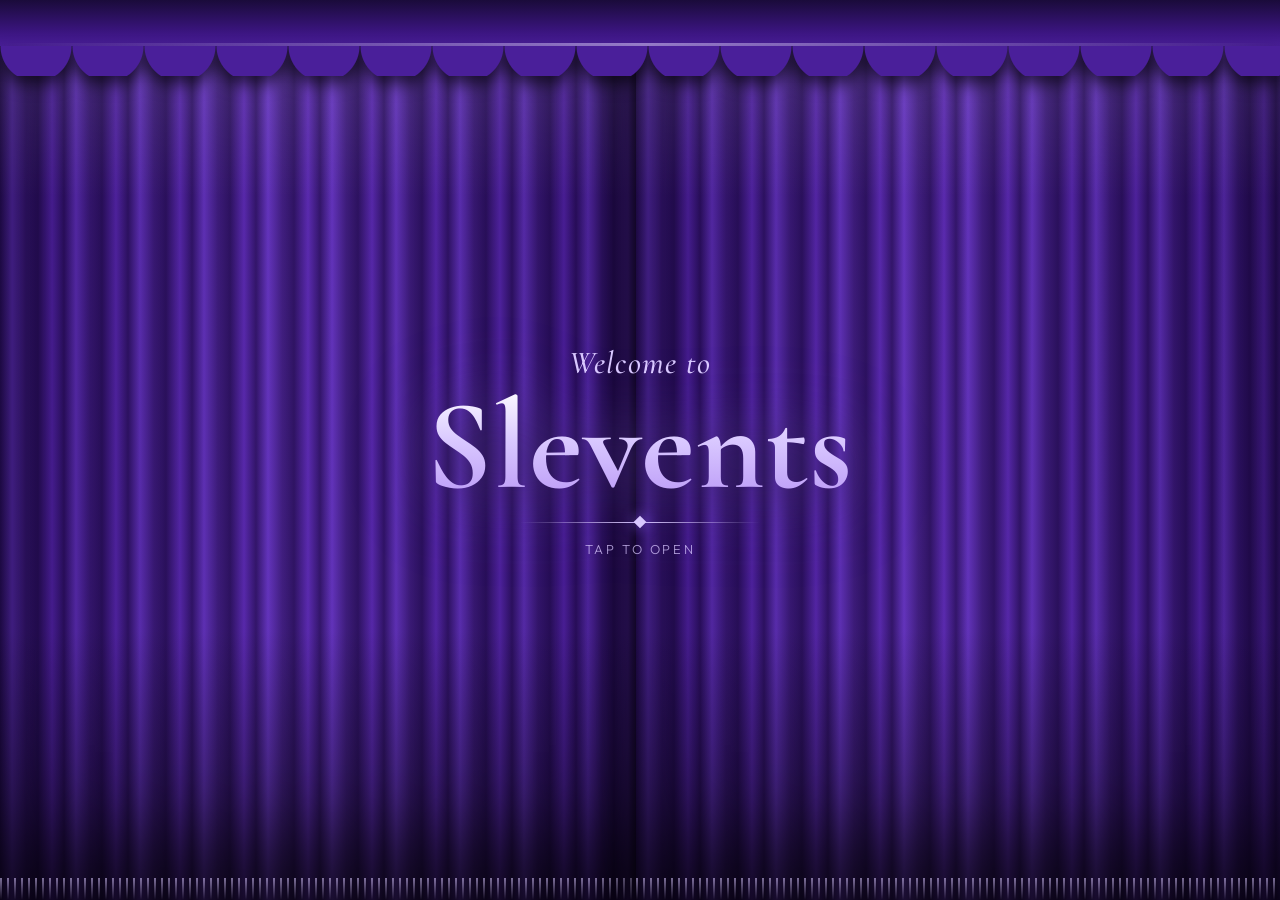
==== index.html @ 91f5be6a "Add initial HTML structure for Slevents" ====
<!DOCTYPE html>
<html lang="en">
<head>
<meta charset="UTF-8">
<meta name="viewport" content="width=device-width, initial-scale=1, viewport-fit=cover">
<title>Slevents</title>
<link rel="preconnect" href="https://fonts.googleapis.com">
<link rel="preconnect" href="https://fonts.gstatic.com" crossorigin>
<link href="https://fonts.googleapis.com/css2?family=Cormorant+Garamond:ital,wght@0,500;0,700;1,500&family=Outfit:wght@300;400;500&display=swap" rel="stylesheet">
<style>
:root{
  --ink:#0d0620; --deep:#1a0b3a; --plum:#2e1065; --royal:#5b2bb0; --violet:#8b5cf6;
  --orchid:#b794f6; --lilac:#d9c8ff; --mist:#f1eaff;
  --serif:"Cormorant Garamond",Georgia,"Times New Roman",serif;
  --sans:"Outfit",system-ui,-apple-system,"Segoe UI",sans-serif;
}
*{box-sizing:border-box;margin:0;padding:0}
html,body{height:100%;overflow:hidden;background:var(--ink);color:var(--mist);font-family:var(--sans);-webkit-tap-highlight-color:transparent}

/* ================= STAGE ================= */
.stage{position:fixed;inset:0;display:flex;flex-direction:column;align-items:center;justify-content:center;gap:10px;padding:70px 16px 24px;overflow:hidden;
  background:
   radial-gradient(ellipse 70% 50% at 50% 38%,#4c1d95aa 0%,transparent 70%),
   radial-gradient(ellipse at 50% 120%,#3b0f7a 0%,transparent 60%),
   linear-gradient(180deg,#0d0620 0%,#1d0d44 55%,#2a1160 100%)}
.stars{position:absolute;inset:0;pointer-events:none}
.stars i{position:absolute;width:2px;height:2px;border-radius:50%;background:var(--lilac);opacity:.2;animation:tw 3s ease-in-out infinite}
@keyframes tw{50%{opacity:.95;transform:scale(1.6)}}
.glitter{position:absolute;bottom:-10px;width:4px;height:4px;border-radius:50%;background:var(--orchid);filter:blur(.5px);opacity:0;animation:rise linear infinite;pointer-events:none}
@keyframes rise{10%{opacity:.7}100%{opacity:0;transform:translateY(-70vh) translateX(var(--sx))}}

svg.scene{width:min(94vw,520px);height:auto;overflow:visible;position:relative;filter:drop-shadow(0 20px 40px #1a0b3acc)}

h1{font-family:var(--serif);font-weight:700;font-size:clamp(2rem,8.4vw,3.3rem);line-height:1;text-align:center;letter-spacing:.01em;
  background:linear-gradient(180deg,var(--mist),var(--orchid) 80%);-webkit-background-clip:text;background-clip:text;color:transparent;
  filter:drop-shadow(0 4px 18px #8b5cf655)}
h1 em{font-weight:500;font-style:italic}
.sub{font-weight:300;font-size:clamp(.85rem,3.4vw,1rem);color:var(--lilac);opacity:.75;text-align:center;letter-spacing:.02em}

/* progress */
.prog{width:min(64vw,220px);margin-top:6px;text-align:center}
.track{position:relative;height:5px;border-radius:5px;background:#ffffff1a;box-shadow:inset 0 1px 2px #0008,0 0 0 1px #ffffff12;overflow:hidden}
.fill{height:100%;width:0;border-radius:5px;background:linear-gradient(90deg,var(--royal),var(--violet),var(--lilac));transition:width 1s ease;position:relative}
.fill::after{content:"";position:absolute;inset:0;background:linear-gradient(100deg,transparent 30%,#fff9 50%,transparent 70%);transform:translateX(-100%);animation:shim 2.2s infinite}
@keyframes shim{to{transform:translateX(100%)}}
.pct{margin-top:7px;font-size:12px;font-weight:400;letter-spacing:.14em;color:var(--lilac);font-variant-numeric:tabular-nums}

/* ================= CURTAIN ================= */
.valance{position:fixed;top:0;left:0;right:0;height:46px;z-index:8;
  background:linear-gradient(180deg,#1a0b3a,#3b1580 70%,#4a1f9a);box-shadow:0 8px 24px #000a;transition:transform 1.4s 2.2s cubic-bezier(.6,0,.4,1)}
.valance::after{content:"";position:absolute;left:0;right:0;top:100%;height:30px;
  background:radial-gradient(circle at 36px 0,#4a1f9a 35px,transparent 36px) 0 0/72px 36px repeat-x;
  filter:drop-shadow(0 8px 8px #0009)}
.valance::before{content:"";position:absolute;left:0;right:0;bottom:0;height:3px;background:linear-gradient(90deg,transparent,var(--lilac),transparent);opacity:.6}
.curtain{position:fixed;top:0;bottom:0;width:50.3%;z-index:6;
  background:
   linear-gradient(180deg,#ffffff1f 0%,transparent 22%,transparent 70%,#00000088 100%),
   repeating-linear-gradient(90deg,#12043088 0,#8b5cf633 12px,#0d062055 26px,#12043099 38px,#5b2bb044 52px,#12043088 64px),
   linear-gradient(90deg,#3b1580,#5b2bb0 45%,#3b1580);
  box-shadow:inset 0 -60px 80px #0007;
  transition:transform 3s cubic-bezier(.66,.02,.22,1)}
.curtain::after{content:"";position:absolute;left:0;right:0;bottom:0;height:22px;
  background:repeating-linear-gradient(90deg,var(--lilac) 0 2px,transparent 2px 7px);opacity:.55;
  -webkit-mask:linear-gradient(#000,transparent);mask:linear-gradient(#000,transparent)}
.curtain.l{left:0;transform-origin:left center;box-shadow:inset 0 -60px 80px #0007,12px 0 30px #000a}
.curtain.r{right:0;transform-origin:right center;box-shadow:inset 0 -60px 80px #0007,-12px 0 30px #000a}
.open .curtain{transform:scaleX(.07)}
.open .valance{transform:translateY(-120%)}

.welcome{position:fixed;inset:0;z-index:9;display:flex;flex-direction:column;align-items:center;justify-content:center;text-align:center;padding:20px;cursor:pointer;transition:opacity .9s,transform 1.2s;outline:none}
.welcome .a{font-family:var(--serif);font-style:italic;font-weight:500;font-size:clamp(1.3rem,5.5vw,2rem);color:var(--lilac);letter-spacing:.04em}
.welcome .b{font-family:var(--serif);font-weight:700;font-size:clamp(3.4rem,17vw,8rem);line-height:.95;letter-spacing:.01em;margin:4px 0 14px;
  background:linear-gradient(180deg,#fff 0%,var(--lilac) 45%,var(--orchid) 100%);-webkit-background-clip:text;background-clip:text;color:transparent;
  filter:drop-shadow(0 6px 30px #000c) drop-shadow(0 0 28px #8b5cf688);animation:glow 3.5s ease-in-out infinite}
@keyframes glow{50%{filter:drop-shadow(0 6px 30px #000c) drop-shadow(0 0 46px #b794f6cc)}}
.orn{width:min(52vw,240px);height:1px;background:linear-gradient(90deg,transparent,var(--lilac),transparent);position:relative;margin-bottom:18px}
.orn::after{content:"";position:absolute;left:50%;top:50%;width:9px;height:9px;background:var(--lilac);transform:translate(-50%,-50%) rotate(45deg);box-shadow:0 0 14px var(--violet)}
.hint{font-weight:300;font-size:13px;letter-spacing:.2em;color:var(--lilac);opacity:.75;animation:pulse 2s ease-in-out infinite}
@keyframes pulse{50%{opacity:.25}}
.open .welcome{opacity:0;transform:scale(1.06);pointer-events:none}

/* ================= SCENE ANIMATION ================= */
.jib{transform-origin:350px 66px;animation:swing 7s ease-in-out infinite}
@keyframes swing{0%,100%{transform:rotate(-2.5deg)}50%{transform:rotate(3deg)}}
.hook{animation:lift 3.2s ease-in-out infinite alternate}
@keyframes lift{from{transform:translateY(0)}to{transform:translateY(40px)}}
.arm{transform-origin:82px 198px;animation:hammer .6s ease-in infinite}
@keyframes hammer{0%{transform:rotate(-78deg)}55%{transform:rotate(20deg)}100%{transform:rotate(-78deg)}}
.torso{animation:bob .6s ease-in infinite}
@keyframes bob{55%{transform:translateY(2px)}}
.spark{opacity:0;animation:spark .6s linear infinite}
@keyframes spark{0%,54%{opacity:0;transform:translate(0,0)}58%{opacity:1}100%{opacity:0;transform:translate(var(--dx),var(--dy))}}
.brick{opacity:0;transform:translateY(-22px);transition:opacity .4s,transform .4s cubic-bezier(.3,1.5,.5,1)}
.brick.on{opacity:1;transform:none}
.win{animation:win 3s ease-in-out infinite}
@keyframes win{50%{opacity:.45}}
.dust{opacity:0;animation:dust 2.6s ease-out infinite}
@keyframes dust{0%{opacity:.45;transform:translate(0,0) scale(.5)}100%{opacity:0;transform:translate(16px,-26px) scale(1.7)}}
.flag{transform-origin:left center;animation:flag 1s ease-in-out infinite alternate}
@keyframes flag{to{transform:skewY(9deg) scaleX(.88)}}
.beacon{animation:pulse 1.2s infinite}
@media (prefers-reduced-motion:reduce){.jib,.hook,.arm,.torso,.spark,.win,.dust,.flag,.beacon,.stars i,.glitter,.fill::after,.welcome .b,.hint{animation:none}}
</style>
</head>
<body>

<main class="stage">
  <div class="stars" id="stars"></div>

  <svg class="scene" viewBox="0 0 440 290" role="img" aria-label="Animated construction site">
    <defs>
      <linearGradient id="gGround" x1="0" y1="0" x2="0" y2="1"><stop offset="0" stop-color="#3b1580"/><stop offset="1" stop-color="#1a0b3a"/></linearGradient>
      <linearGradient id="gMoon" x1="0" y1="0" x2="1" y2="1"><stop offset="0" stop-color="#f1eaff"/><stop offset="1" stop-color="#b794f6"/></linearGradient>
      <radialGradient id="gHalo"><stop offset="0" stop-color="#b794f6" stop-opacity=".55"/><stop offset="1" stop-color="#b794f6" stop-opacity="0"/></radialGradient>
      <pattern id="hz" width="16" height="16" patternUnits="userSpaceOnUse" patternTransform="rotate(45)"><rect width="8" height="16" fill="#b794f6"/><rect x="8" width="8" height="16" fill="#2e1065"/></pattern>
    </defs>

    <!-- moon + skyline -->
    <circle cx="62" cy="52" r="46" fill="url(#gHalo)"/>
    <circle cx="62" cy="52" r="17" fill="url(#gMoon)"/>
    <g fill="#2e1065" opacity=".85">
      <rect x="0" y="196" width="26" height="70"/><rect x="30" y="170" width="22" height="96"/><rect x="56" y="206" width="30" height="60"/>
      <rect x="305" y="190" width="24" height="76"/><rect x="392" y="180" width="26" height="86"/><rect x="420" y="208" width="20" height="58"/>
    </g>
    <g fill="#d9c8ff" opacity=".5"><rect x="36" y="180" width="3" height="3"/><rect x="42" y="192" width="3" height="3"/><rect x="398" y="192" width="3" height="3"/><rect x="408" y="204" width="3" height="3"/><rect x="312" y="202" width="3" height="3"/></g>

    <!-- ground -->
    <rect x="0" y="262" width="440" height="28" fill="url(#gGround)"/>
    <rect x="0" y="262" width="440" height="5" fill="url(#hz)" opacity=".85"/>

    <!-- crane tower -->
    <g stroke="#8b5cf6" stroke-width="2.5" fill="none" stroke-linejoin="round">
      <path d="M340 262V66M360 262V66M340 262L360 240L340 218L360 196L340 174L360 152L340 130L360 108L340 86L360 66"/>
    </g>
    <rect x="334" y="258" width="32" height="6" rx="2" fill="#5b2bb0"/>

    <!-- crane jib + hook -->
    <g class="jib">
      <rect x="168" y="60" width="226" height="8" rx="2" fill="#a47af7"/>
      <path d="M168 68L214 60M214 60L260 68L306 60L350 68" stroke="#d9c8ff" stroke-width="1.2" fill="none" opacity=".7"/>
      <path d="M350 30L350 60M350 30L172 60M350 30L388 60" stroke="#b794f6" stroke-width="1.5" fill="none"/>
      <rect x="368" y="56" width="26" height="22" rx="3" fill="#5b2bb0"/>
      <rect x="338" y="52" width="26" height="18" rx="3" fill="#7c3aed"/>
      <circle cx="350" cy="28" r="3.5" class="beacon" fill="#f1eaff"/>
      <line x1="214" y1="68" x2="214" y2="94" stroke="#d9c8ff" stroke-width="1.5"/>
      <g class="hook">
        <line x1="214" y1="94" x2="214" y2="122" stroke="#d9c8ff" stroke-width="1.5"/>
        <path d="M214 122L194 136M214 122L234 136" stroke="#d9c8ff" stroke-width="1.2"/>
        <rect x="190" y="136" width="48" height="8" rx="2" fill="#4c1d95"/>
        <rect x="194" y="126" width="18" height="10" rx="2" fill="#8b5cf6"/><rect x="214" y="126" width="18" height="10" rx="2" fill="#a47af7"/>
      </g>
    </g>

    <!-- scaffold -->
    <g stroke="#b794f6" stroke-width="1.4" opacity=".5" fill="none">
      <path d="M168 262V112M292 262V112M168 150H292M168 198H292M168 112H292M168 262L292 198M168 198L292 150"/>
    </g>

    <!-- building bricks -->
    <g id="bricks"></g>
    <path d="M180 262V118H284V262" fill="none" stroke="#ffffff1c" stroke-dasharray="3 5"/>
    <line x1="232" y1="118" x2="232" y2="88" stroke="#d9c8ff" stroke-width="2"/>
    <path class="flag" d="M232 88h26l-6 7 6 7h-26z" fill="#a47af7"/>

    <!-- workbench + plank -->
    <rect x="98" y="214" width="62" height="6" rx="2" fill="#7c3aed"/>
    <rect x="104" y="220" width="5" height="42" fill="#4c1d95"/><rect x="149" y="220" width="5" height="42" fill="#4c1d95"/>
    <rect x="106" y="208" width="44" height="6" rx="1.5" fill="#b794f6"/>

    <!-- worker -->
    <g>
      <g class="torso">
        <rect x="68" y="214" width="8" height="48" rx="3" fill="#2e1065"/><rect x="78" y="214" width="8" height="48" rx="3" fill="#3b1580"/>
        <rect x="64" y="188" width="26" height="32" rx="7" fill="#7c3aed"/>
        <rect x="64" y="204" width="26" height="4" fill="#d9c8ff" opacity=".75"/>
        <circle cx="77" cy="177" r="9" fill="#e6d9ff"/>
        <path d="M66 176a11 11 0 0122 0z" fill="#d9c8ff"/><rect x="63" y="175" width="28" height="3.5" rx="1.7" fill="#b794f6"/>
      </g>
      <g class="arm">
        <rect x="80" y="195" width="30" height="6" rx="3" fill="#e6d9ff"/>
        <rect x="106" y="184" width="5" height="28" rx="2" fill="#a47af7"/>
        <rect x="99" y="180" width="19" height="10" rx="2.5" fill="#f1eaff"/>
      </g>
      <circle class="spark" cx="112" cy="206" r="2.2" fill="#f1eaff" style="--dx:-16px;--dy:-18px"/>
      <circle class="spark" cx="112" cy="206" r="2" fill="#d9c8ff" style="--dx:14px;--dy:-22px"/>
      <circle class="spark" cx="112" cy="206" r="1.7" fill="#b794f6" style="--dx:2px;--dy:-26px"/>
      <circle class="spark" cx="112" cy="206" r="1.5" fill="#fff" style="--dx:22px;--dy:-10px"/>
    </g>

    <circle class="dust" cx="250" cy="258" r="7" fill="#d9c8ff"/>
    <circle class="dust" cx="200" cy="258" r="6" fill="#d9c8ff" style="animation-delay:1.2s"/>
    <path d="M312 262l7-20 7 20z" fill="#a47af7"/><rect x="314" y="252" width="10" height="3" fill="#2e1065"/>
    <path d="M396 262l6-16 6 16z" fill="#a47af7"/><rect x="398" y="254" width="8" height="3" fill="#2e1065"/>
  </svg>

  <h1><em>Monpress</em> is at work</h1>
  <p class="sub">Something beautiful is being built for Slevents.</p>

  <div class="prog" role="progressbar" aria-label="Build progress" aria-valuemin="0" aria-valuemax="100">
    <div class="track"><div class="fill" id="fill"></div></div>
    <div class="pct" id="pct">0%</div>
  </div>
</main>

<div class="curtain l"></div>
<div class="curtain r"></div>
<div class="valance"></div>
<div class="welcome" id="welcome" role="button" tabindex="0" aria-label="Open the curtain">
  <span class="a">Welcome to</span>
  <span class="b">Slevents</span>
  <span class="orn"></span>
  <span class="hint">TAP TO OPEN</span>
</div>

<script>
/* Curtain: tap / Enter, or opens by itself after 4.5s */
const welcome = document.getElementById('welcome');
const openCurtain = () => document.body.classList.add('open');
welcome.addEventListener('click', openCurtain);
welcome.addEventListener('keydown', e => { if (e.key === 'Enter' || e.key === ' ') { e.preventDefault(); openCurtain(); } });
setTimeout(openCurtain, 4500);

/* Stars + rising glitter */
const stars = document.getElementById('stars'), stage = document.querySelector('.stage');
for (let i = 0; i < 46; i++) {
  const s = document.createElement('i');
  s.style.cssText = `left:${Math.random()*100}%;top:${Math.random()*60}%;animation-delay:${Math.random()*3}s;animation-duration:${2+Math.random()*3}s`;
  stars.appendChild(s);
}
for (let i = 0; i < 16; i++) {
  const g = document.createElement('span');
  g.className = 'glitter';
  g.style.cssText = `left:${Math.random()*100}%;--sx:${(Math.random()*60-30)|0}px;animation-duration:${8+Math.random()*8}s;animation-delay:${Math.random()*10}s`;
  stage.appendChild(g);
}

/* Building: bricks drop in one by one, window bricks glow, then the wall resets */
const NS = 'http://www.w3.org/2000/svg', wall = document.getElementById('bricks');
const bricks = [], rows = 9, cols = 5, bw = 20.8, bh = 16;
const shades = ['#6d3fd1', '#5b2bb0', '#7f52e3', '#4a2290'];
for (let r = 0; r < rows; r++) {
  for (let c = 0; c < cols; c++) {
    const half = r % 2 === 1;
    const x = 180 + c * bw - (half ? bw / 2 : 0);
    const w = half && (c === 0) ? bw / 2 : bw;
    const rect = document.createElementNS(NS, 'rect');
    rect.setAttribute('x', half && c === 0 ? 180 : x);
    rect.setAttribute('y', 262 - (r + 1) * bh);
    rect.setAttribute('width', w - 1.5);
    rect.setAttribute('height', bh - 1.5);
    rect.setAttribute('rx', 2);
    const isWin = r > 1 && r % 2 === 0 && c % 2 === 1 && !half;
    rect.setAttribute('fill', isWin ? '#e9dcff' : shades[(r * 3 + c) % 4]);
    rect.setAttribute('class', 'brick' + (isWin ? ' win' : ''));
    if (isWin) rect.style.animationDelay = (Math.random() * 2) + 's';
    wall.appendChild(rect); bricks.push(rect);
  }
}
let n = 0;
setInterval(() => {
  if (n < bricks.length) bricks[n++].classList.add('on');
  else if (++n > bricks.length + 16) { bricks.forEach(b => b.classList.remove('on')); n = 0; }
}, 150);

/* Progress: counts up to 100% by the launch time. Change START to reset. */
const START = new Date('2026-10-27T12:00:00+01:00').getTime();   // Lagos time
const TOTAL = 48 * 60 * 60 * 1000;
const fill = document.getElementById('fill'), pct = document.getElementById('pct'), bar = document.querySelector('.prog');
function tick() {
  const p = Math.min(100, Math.max(0, (Date.now() - START) / TOTAL * 100));
  fill.style.width = p + '%';
  pct.textContent = p >= 100 ? 'LAUNCHING NOW' : p.toFixed(1) + '%';
  bar.setAttribute('aria-valuenow', Math.round(p));
}
tick(); setInterval(tick, 5000);
</script>
</body>
</html>
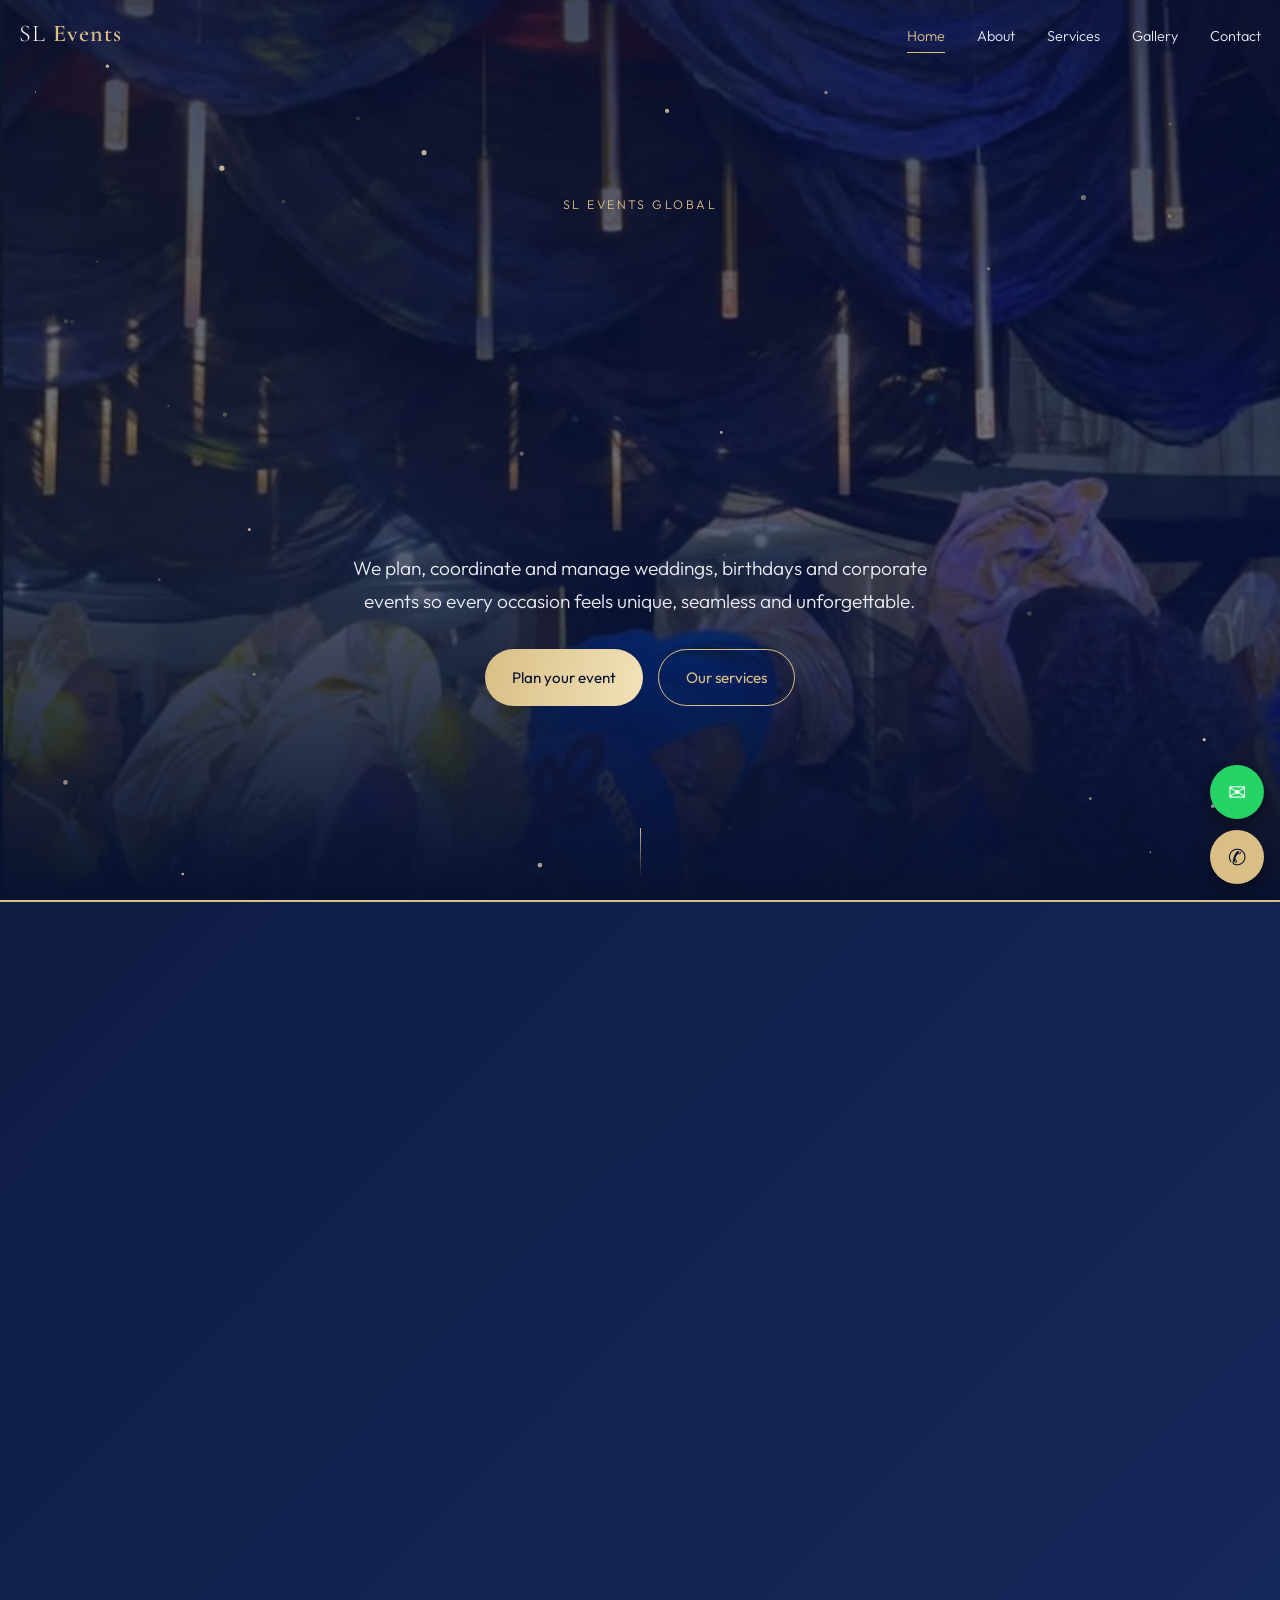
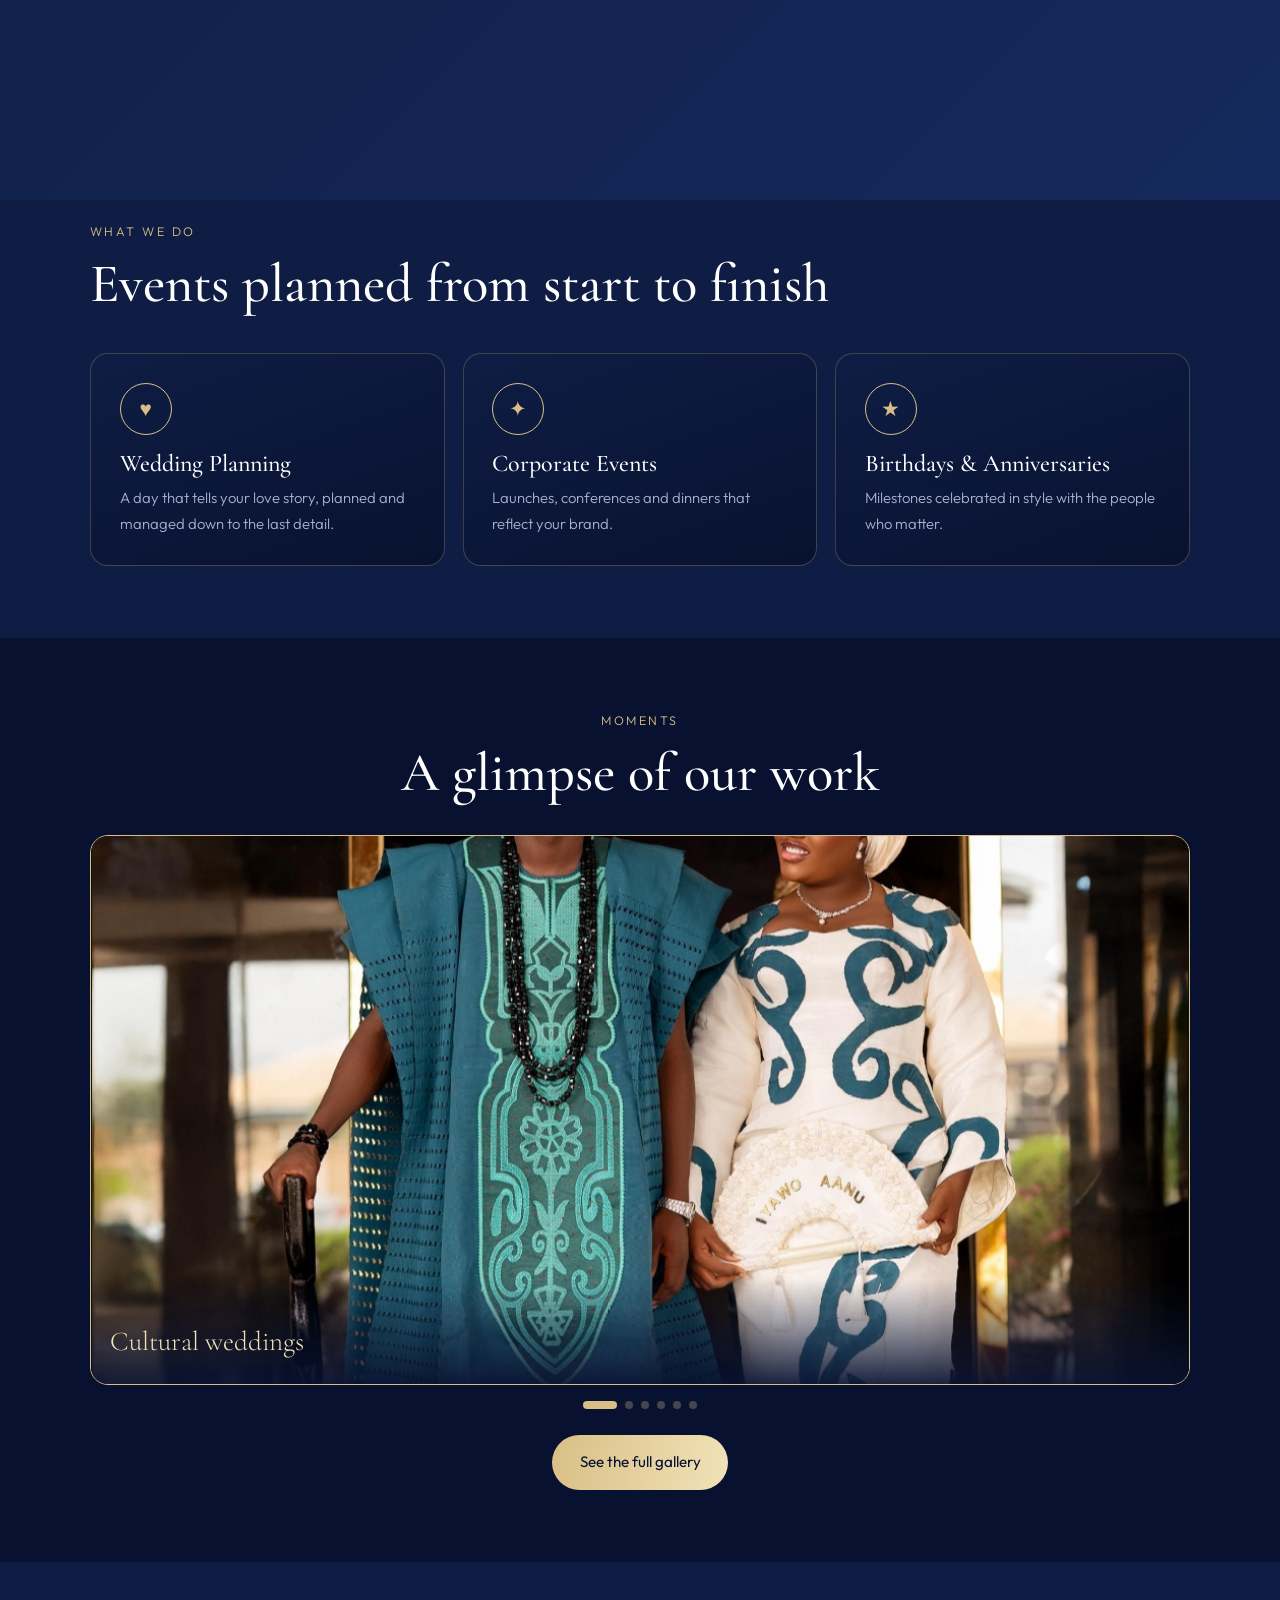
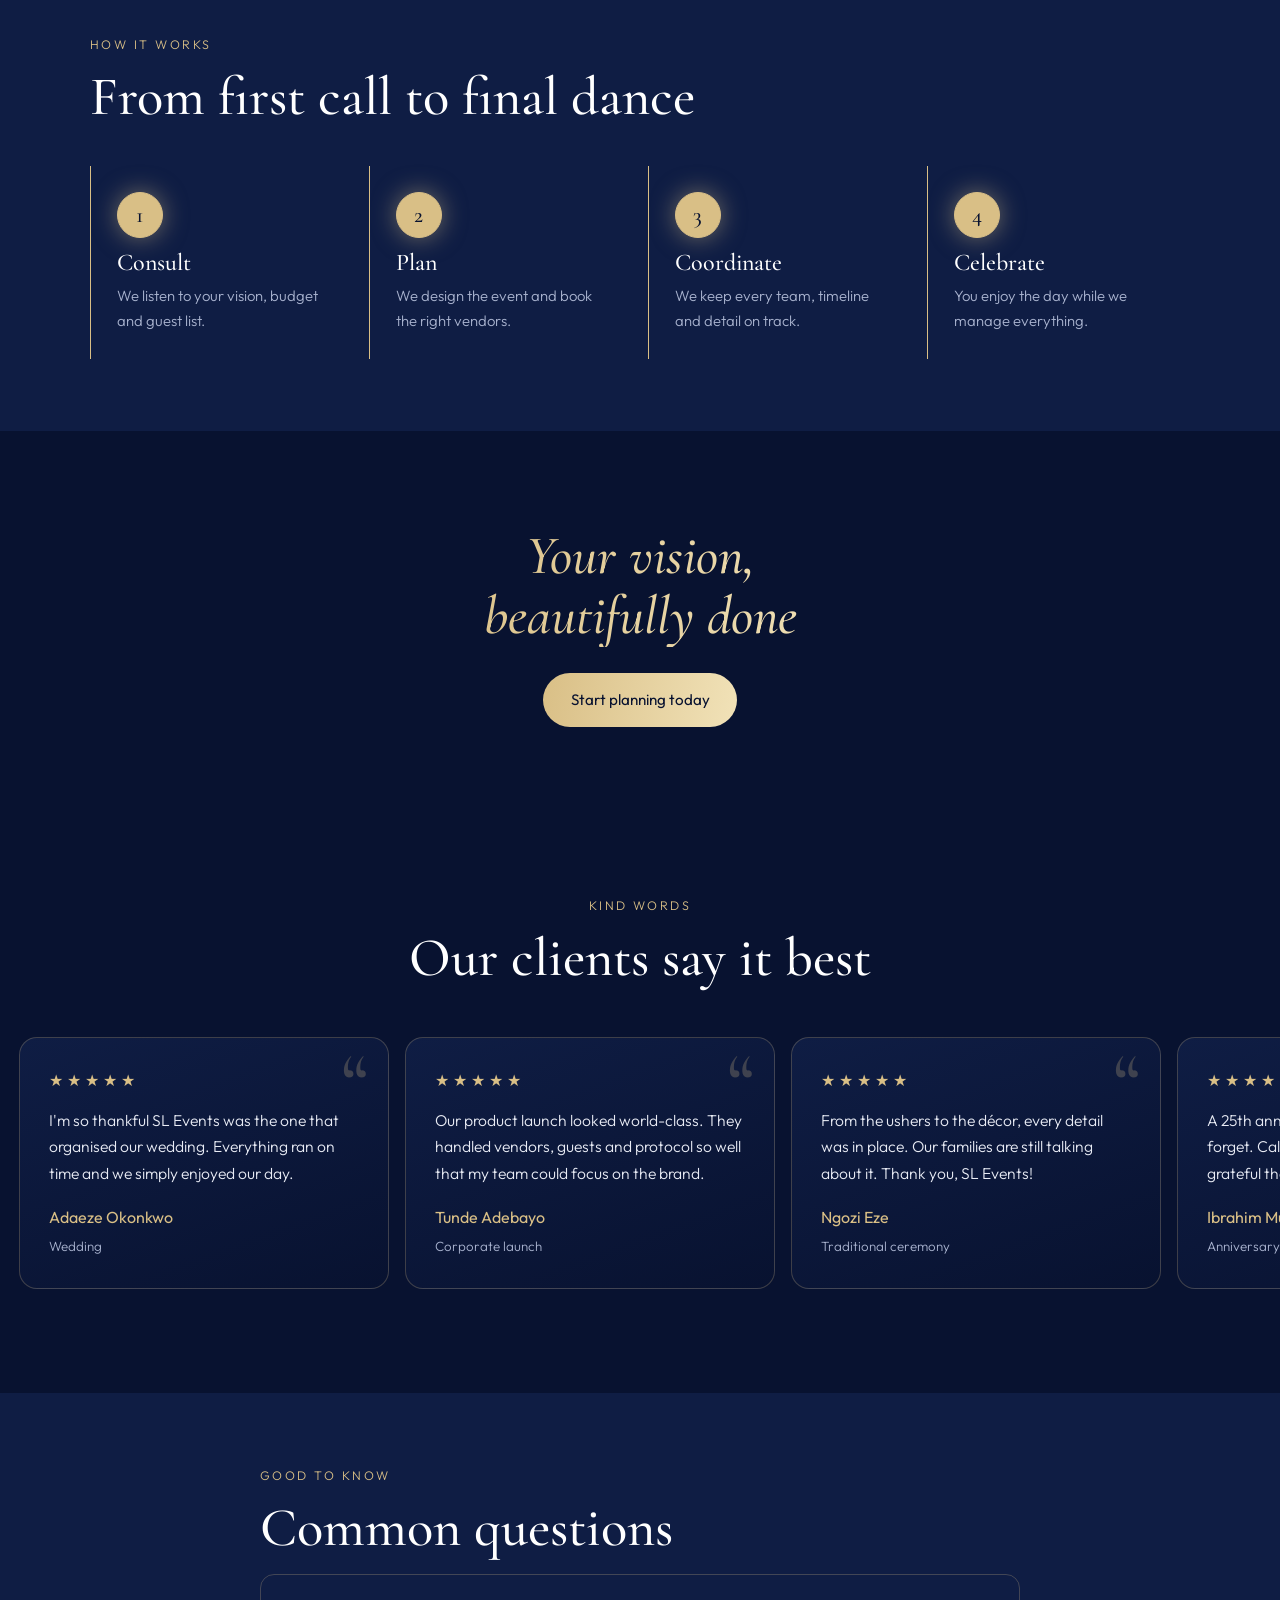
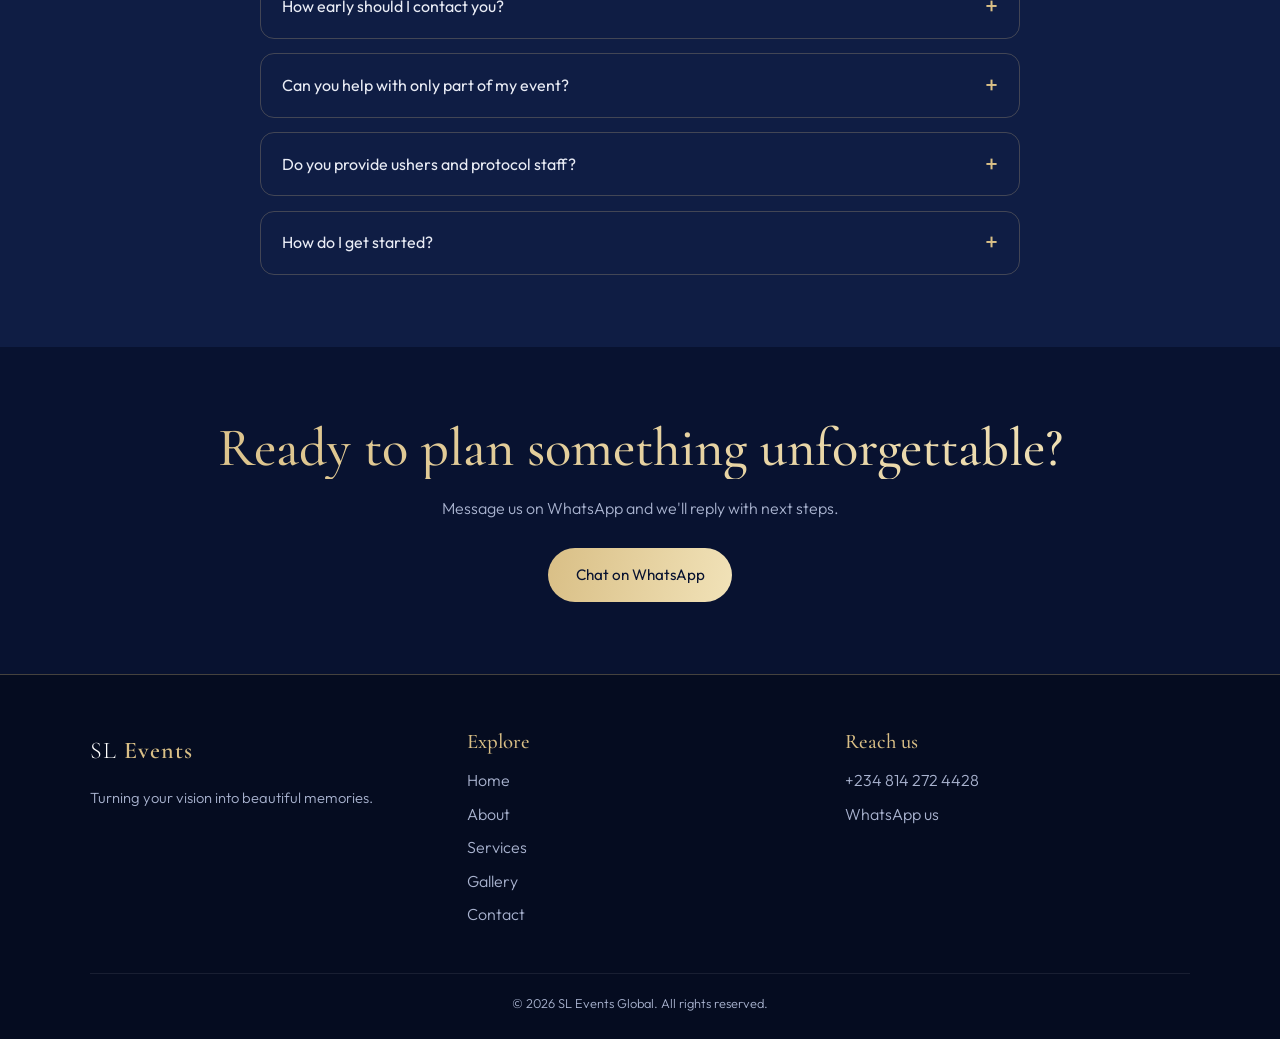
==== commit 5a5d55a5: "Add files via upload" ====
--- a/index.html
+++ b/index.html
@@ -1,278 +1,370 @@
 <!DOCTYPE html>
 <html lang="en">
 <head>
-<meta charset="UTF-8">
+<meta charset="utf-8">
 <meta name="viewport" content="width=device-width, initial-scale=1, viewport-fit=cover">
-<title>Slevents</title>
+<title>SL Events Global | Event Planning & Management in Nigeria</title>
+<meta name="description" content="SL Events Global plans and manages weddings, birthdays, anniversaries and corporate events with creativity, excellence and attention to detail. Turn your vision into beautiful memories.">
+<meta name="keywords" content="event planner Nigeria, wedding planner, corporate event management, ushers and protocol, vendor management, SL Events Global">
+<meta name="theme-color" content="#0a1530">
+<link rel="icon" href="favicon.svg" type="image/svg+xml">
+<link rel="manifest" href="site.webmanifest">
+<meta property="og:url" content="https://www.slevents.com/">
+<link rel="canonical" href="https://www.slevents.com/">
+<meta property="og:type" content="website">
+<meta property="og:title" content="SL Events Global | Turning your vision into beautiful memories">
+<meta property="og:description" content="Weddings, birthdays, corporate events, ushers and protocol, vendor management and more.">
+<meta property="og:image" content="h1.PNG">
+<meta name="twitter:card" content="summary_large_image">
+<script type="application/ld+json">{"@context":"https://schema.org","@type":"EventPlanner","name":"SL Events Global","telephone":"+2348142724428","description":"Professional event planning and management company.","image":"h1.PNG","areaServed":"NG","makesOffer":["Event Planning & Management","Wedding Planning","Corporate Event Management","Ushers & Protocol Services"]}</script>
 <link rel="preconnect" href="https://fonts.googleapis.com">
 <link rel="preconnect" href="https://fonts.gstatic.com" crossorigin>
-<link href="https://fonts.googleapis.com/css2?family=Cormorant+Garamond:ital,wght@0,500;0,700;1,500&family=Outfit:wght@300;400;500&display=swap" rel="stylesheet">
+<link href="https://fonts.googleapis.com/css2?family=Cormorant+Garamond:ital,wght@0,500;0,600;1,500&family=Outfit:wght@300;400;500&display=swap" rel="stylesheet">
 <style>
-:root{
-  --ink:#0d0620; --deep:#1a0b3a; --plum:#2e1065; --royal:#5b2bb0; --violet:#8b5cf6;
-  --orchid:#b794f6; --lilac:#d9c8ff; --mist:#f1eaff;
-  --serif:"Cormorant Garamond",Georgia,"Times New Roman",serif;
-  --sans:"Outfit",system-ui,-apple-system,"Segoe UI",sans-serif;
-}
+:root{--navy:#081230;--navy2:#0f1d44;--navy3:#16295c;--gold:#d9bf86;--gold2:#f1e2b8;--ink:#e9ecf5;--mute:#a9b3cf;--safe-t:env(safe-area-inset-top,0px);--safe-b:env(safe-area-inset-bottom,0px)}
 *{box-sizing:border-box;margin:0;padding:0}
-html,body{height:100%;overflow:hidden;background:var(--ink);color:var(--mist);font-family:var(--sans);-webkit-tap-highlight-color:transparent}
-
-/* ================= STAGE ================= */
-.stage{position:fixed;inset:0;display:flex;flex-direction:column;align-items:center;justify-content:center;gap:10px;padding:70px 16px 24px;overflow:hidden;
-  background:
-   radial-gradient(ellipse 70% 50% at 50% 38%,#4c1d95aa 0%,transparent 70%),
-   radial-gradient(ellipse at 50% 120%,#3b0f7a 0%,transparent 60%),
-   linear-gradient(180deg,#0d0620 0%,#1d0d44 55%,#2a1160 100%)}
-.stars{position:absolute;inset:0;pointer-events:none}
-.stars i{position:absolute;width:2px;height:2px;border-radius:50%;background:var(--lilac);opacity:.2;animation:tw 3s ease-in-out infinite}
-@keyframes tw{50%{opacity:.95;transform:scale(1.6)}}
-.glitter{position:absolute;bottom:-10px;width:4px;height:4px;border-radius:50%;background:var(--orchid);filter:blur(.5px);opacity:0;animation:rise linear infinite;pointer-events:none}
-@keyframes rise{10%{opacity:.7}100%{opacity:0;transform:translateY(-70vh) translateX(var(--sx))}}
-
-svg.scene{width:min(94vw,520px);height:auto;overflow:visible;position:relative;filter:drop-shadow(0 20px 40px #1a0b3acc)}
-
-h1{font-family:var(--serif);font-weight:700;font-size:clamp(2rem,8.4vw,3.3rem);line-height:1;text-align:center;letter-spacing:.01em;
-  background:linear-gradient(180deg,var(--mist),var(--orchid) 80%);-webkit-background-clip:text;background-clip:text;color:transparent;
-  filter:drop-shadow(0 4px 18px #8b5cf655)}
-h1 em{font-weight:500;font-style:italic}
-.sub{font-weight:300;font-size:clamp(.85rem,3.4vw,1rem);color:var(--lilac);opacity:.75;text-align:center;letter-spacing:.02em}
-
-/* progress */
-.prog{width:min(64vw,220px);margin-top:6px;text-align:center}
-.track{position:relative;height:5px;border-radius:5px;background:#ffffff1a;box-shadow:inset 0 1px 2px #0008,0 0 0 1px #ffffff12;overflow:hidden}
-.fill{height:100%;width:0;border-radius:5px;background:linear-gradient(90deg,var(--royal),var(--violet),var(--lilac));transition:width 1s ease;position:relative}
-.fill::after{content:"";position:absolute;inset:0;background:linear-gradient(100deg,transparent 30%,#fff9 50%,transparent 70%);transform:translateX(-100%);animation:shim 2.2s infinite}
-@keyframes shim{to{transform:translateX(100%)}}
-.pct{margin-top:7px;font-size:12px;font-weight:400;letter-spacing:.14em;color:var(--lilac);font-variant-numeric:tabular-nums}
-
-/* ================= CURTAIN ================= */
-.valance{position:fixed;top:0;left:0;right:0;height:46px;z-index:8;
-  background:linear-gradient(180deg,#1a0b3a,#3b1580 70%,#4a1f9a);box-shadow:0 8px 24px #000a;transition:transform 1.4s 2.2s cubic-bezier(.6,0,.4,1)}
-.valance::after{content:"";position:absolute;left:0;right:0;top:100%;height:30px;
-  background:radial-gradient(circle at 36px 0,#4a1f9a 35px,transparent 36px) 0 0/72px 36px repeat-x;
-  filter:drop-shadow(0 8px 8px #0009)}
-.valance::before{content:"";position:absolute;left:0;right:0;bottom:0;height:3px;background:linear-gradient(90deg,transparent,var(--lilac),transparent);opacity:.6}
-.curtain{position:fixed;top:0;bottom:0;width:50.3%;z-index:6;
-  background:
-   linear-gradient(180deg,#ffffff1f 0%,transparent 22%,transparent 70%,#00000088 100%),
-   repeating-linear-gradient(90deg,#12043088 0,#8b5cf633 12px,#0d062055 26px,#12043099 38px,#5b2bb044 52px,#12043088 64px),
-   linear-gradient(90deg,#3b1580,#5b2bb0 45%,#3b1580);
-  box-shadow:inset 0 -60px 80px #0007;
-  transition:transform 3s cubic-bezier(.66,.02,.22,1)}
-.curtain::after{content:"";position:absolute;left:0;right:0;bottom:0;height:22px;
-  background:repeating-linear-gradient(90deg,var(--lilac) 0 2px,transparent 2px 7px);opacity:.55;
-  -webkit-mask:linear-gradient(#000,transparent);mask:linear-gradient(#000,transparent)}
-.curtain.l{left:0;transform-origin:left center;box-shadow:inset 0 -60px 80px #0007,12px 0 30px #000a}
-.curtain.r{right:0;transform-origin:right center;box-shadow:inset 0 -60px 80px #0007,-12px 0 30px #000a}
-.open .curtain{transform:scaleX(.07)}
-.open .valance{transform:translateY(-120%)}
-
-.welcome{position:fixed;inset:0;z-index:9;display:flex;flex-direction:column;align-items:center;justify-content:center;text-align:center;padding:20px;cursor:pointer;transition:opacity .9s,transform 1.2s;outline:none}
-.welcome .a{font-family:var(--serif);font-style:italic;font-weight:500;font-size:clamp(1.3rem,5.5vw,2rem);color:var(--lilac);letter-spacing:.04em}
-.welcome .b{font-family:var(--serif);font-weight:700;font-size:clamp(3.4rem,17vw,8rem);line-height:.95;letter-spacing:.01em;margin:4px 0 14px;
-  background:linear-gradient(180deg,#fff 0%,var(--lilac) 45%,var(--orchid) 100%);-webkit-background-clip:text;background-clip:text;color:transparent;
-  filter:drop-shadow(0 6px 30px #000c) drop-shadow(0 0 28px #8b5cf688);animation:glow 3.5s ease-in-out infinite}
-@keyframes glow{50%{filter:drop-shadow(0 6px 30px #000c) drop-shadow(0 0 46px #b794f6cc)}}
-.orn{width:min(52vw,240px);height:1px;background:linear-gradient(90deg,transparent,var(--lilac),transparent);position:relative;margin-bottom:18px}
-.orn::after{content:"";position:absolute;left:50%;top:50%;width:9px;height:9px;background:var(--lilac);transform:translate(-50%,-50%) rotate(45deg);box-shadow:0 0 14px var(--violet)}
-.hint{font-weight:300;font-size:13px;letter-spacing:.2em;color:var(--lilac);opacity:.75;animation:pulse 2s ease-in-out infinite}
-@keyframes pulse{50%{opacity:.25}}
-.open .welcome{opacity:0;transform:scale(1.06);pointer-events:none}
-
-/* ================= SCENE ANIMATION ================= */
-.jib{transform-origin:350px 66px;animation:swing 7s ease-in-out infinite}
-@keyframes swing{0%,100%{transform:rotate(-2.5deg)}50%{transform:rotate(3deg)}}
-.hook{animation:lift 3.2s ease-in-out infinite alternate}
-@keyframes lift{from{transform:translateY(0)}to{transform:translateY(40px)}}
-.arm{transform-origin:82px 198px;animation:hammer .6s ease-in infinite}
-@keyframes hammer{0%{transform:rotate(-78deg)}55%{transform:rotate(20deg)}100%{transform:rotate(-78deg)}}
-.torso{animation:bob .6s ease-in infinite}
-@keyframes bob{55%{transform:translateY(2px)}}
-.spark{opacity:0;animation:spark .6s linear infinite}
-@keyframes spark{0%,54%{opacity:0;transform:translate(0,0)}58%{opacity:1}100%{opacity:0;transform:translate(var(--dx),var(--dy))}}
-.brick{opacity:0;transform:translateY(-22px);transition:opacity .4s,transform .4s cubic-bezier(.3,1.5,.5,1)}
-.brick.on{opacity:1;transform:none}
-.win{animation:win 3s ease-in-out infinite}
-@keyframes win{50%{opacity:.45}}
-.dust{opacity:0;animation:dust 2.6s ease-out infinite}
-@keyframes dust{0%{opacity:.45;transform:translate(0,0) scale(.5)}100%{opacity:0;transform:translate(16px,-26px) scale(1.7)}}
-.flag{transform-origin:left center;animation:flag 1s ease-in-out infinite alternate}
-@keyframes flag{to{transform:skewY(9deg) scaleX(.88)}}
-.beacon{animation:pulse 1.2s infinite}
-@media (prefers-reduced-motion:reduce){.jib,.hook,.arm,.torso,.spark,.win,.dust,.flag,.beacon,.stars i,.glitter,.fill::after,.welcome .b,.hint{animation:none}}
+html{scroll-behavior:smooth;-webkit-text-size-adjust:100%}
+body{background:var(--navy);color:var(--ink);font:300 1rem/1.7 'Outfit',sans-serif;overflow-x:hidden;max-width:100vw}
+img{max-width:100%;display:block}a{color:inherit;text-decoration:none}
+h1,h2,h3{font-family:'Cormorant Garamond',serif;font-weight:500;line-height:1.1;color:#fff}
+.gold-t{background:linear-gradient(100deg,var(--gold),var(--gold2),var(--gold));background-size:200%;-webkit-background-clip:text;background-clip:text;color:transparent;animation:shine 6s linear infinite}
+@keyframes shine{to{background-position:200% 0}}
+.wrap{width:min(1100px,100% - 2.4rem);margin:auto}
+section.blk{padding:4.5rem 0}
+.sub{color:var(--gold);letter-spacing:.2em;font-size:.78rem;margin-bottom:.8rem;display:block}
+h2{font-size:clamp(2rem,7vw,3.4rem);margin-bottom:1rem}
+p.lead{color:var(--mute);max-width:60ch}
+.btn{display:inline-flex;align-items:center;gap:.5rem;padding:.9rem 1.7rem;border-radius:50px;border:1px solid var(--gold);color:var(--gold);font-weight:400;cursor:pointer;background:transparent;font-family:inherit;font-size:.95rem;position:relative;overflow:hidden;transition:.4s}
+.btn::before{content:"";position:absolute;inset:0;background:linear-gradient(100deg,var(--gold),var(--gold2));transform:translateX(-101%);transition:.5s;z-index:-1}
+.btn:hover{color:var(--navy)}.btn:hover::before{transform:none}
+.btn.fill{background:linear-gradient(100deg,var(--gold),var(--gold2));color:var(--navy);border:0}
+.btn.fill:hover{box-shadow:0 0 30px rgba(217,191,134,.5)}
+/* loader */
+#loader{position:fixed;inset:0;background:var(--navy);z-index:200;display:grid;place-items:center;transition:opacity .8s .2s,visibility .8s .2s}
+#loader.off{opacity:0;visibility:hidden}
+#loader div{text-align:center;font-family:'Cormorant Garamond',serif;font-size:clamp(2rem,9vw,3.4rem);color:var(--gold)}
+#loader i{display:block;height:2px;width:0;background:var(--gold);margin:.8rem auto 0;animation:ld 1.4s forwards}
+@keyframes ld{to{width:100%}}
+/* nav */
+header{position:fixed;top:0;left:0;right:0;z-index:70;padding:calc(.9rem + var(--safe-t)) 1.2rem .9rem;display:flex;justify-content:space-between;align-items:center;transition:.4s}
+header::before{content:"";position:absolute;inset:0;z-index:-1;background:rgba(8,18,48,.92);backdrop-filter:blur(12px);box-shadow:0 1px 0 rgba(217,191,134,.25);opacity:0;transition:.4s}header.sc::before{opacity:1}
+.logo{font-family:'Cormorant Garamond',serif;font-size:1.5rem;color:#fff;letter-spacing:.04em}.logo b{color:var(--gold);font-weight:600}
+nav{display:flex;gap:2rem}nav a{font-size:.9rem;position:relative;padding:.3rem 0;color:var(--ink)}
+nav a::after{content:"";position:absolute;left:0;bottom:0;height:1px;width:0;background:var(--gold);transition:.4s}
+nav a:hover::after,nav a.on::after{width:100%}nav a.on{color:var(--gold)}
+#burger{display:none;width:44px;height:44px;background:none;border:0;cursor:pointer;position:relative;z-index:70}
+#burger span{position:absolute;left:10px;right:10px;height:2px;background:var(--gold);transition:.4s}
+#burger span:nth-child(1){top:16px}#burger span:nth-child(2){top:26px}
+#burger.x span:nth-child(1){top:21px;transform:rotate(45deg)}#burger.x span:nth-child(2){top:21px;transform:rotate(-45deg)}
+@media(max-width:820px){#burger{display:block}
+nav{position:fixed;inset:0;background:var(--navy);flex-direction:column;justify-content:center;align-items:center;gap:1.6rem;transform:translateY(-100%);visibility:hidden;transition:transform .6s cubic-bezier(.7,0,.2,1),visibility 0s .6s;z-index:65}
+nav.open{transform:none;visibility:visible;transition:transform .6s cubic-bezier(.7,0,.2,1),visibility 0s}nav a{font-family:'Cormorant Garamond',serif;font-size:2.2rem}}
+/* desktop nav + menu extras */
+@media(min-width:821px){nav{position:fixed;top:calc(.9rem + var(--safe-t));right:1.2rem;z-index:71;height:44px;align-items:center}}
+.mfoot{display:none}
+@media(max-width:820px){.mfoot{display:flex;flex-direction:column;align-items:center;gap:.5rem;margin-top:1.6rem;color:var(--mute);font-size:.85rem;text-align:center;padding:0 1rem}.mfoot a{font-family:'Outfit',sans-serif;font-size:1.05rem;color:var(--gold)}}
+#pg{position:fixed;top:0;left:0;height:3px;width:0;background:linear-gradient(90deg,var(--gold),var(--gold2));z-index:300}
+.card::after{content:"";position:absolute;inset:0;background:radial-gradient(240px circle at var(--mx,50%) var(--my,50%),rgba(217,191,134,.16),transparent);opacity:0;transition:.4s;pointer-events:none}.card:hover::after{opacity:1}
+.ctr{text-align:center}
+/* showcase */
+.sh{position:relative;aspect-ratio:4/5;max-height:72svh;width:100%;max-width:520px;margin:2rem auto 0;border-radius:18px;overflow:hidden;border:1px solid var(--gold)}
+@media(min-width:820px){.sh{aspect-ratio:16/8;max-width:none;max-height:none}}
+.sh img{position:absolute;inset:0;width:100%;height:100%;object-fit:cover;clip-path:inset(0 100% 0 0);transition:clip-path 1.1s cubic-bezier(.7,0,.2,1);z-index:1}
+.sh img.on{clip-path:inset(0);z-index:2;animation:kb 7s linear both}
+.sh img.prev{clip-path:inset(0);transition:none}
+.sh>a{position:absolute;inset:0;z-index:5}
+.cap{position:absolute;left:0;right:0;bottom:0;z-index:6;padding:2.5rem 1.2rem 1.2rem;background:linear-gradient(transparent,rgba(8,18,48,.92));font-family:'Cormorant Garamond',serif;font-size:1.7rem;color:var(--gold2);pointer-events:none}
+.dots{display:flex;gap:.5rem;justify-content:center;margin-top:1rem}.dots i{width:8px;height:8px;border-radius:8px;background:rgba(217,191,134,.3);transition:.5s;cursor:pointer}.dots i.on{width:34px;background:var(--gold)}
+/* steps */
+.steps{display:grid;gap:1rem;grid-template-columns:repeat(auto-fit,minmax(min(100%,230px),1fr));margin-top:2.4rem}
+.st{padding:1.6rem;border-left:1px solid var(--gold)}.st h3{font-size:1.5rem;margin-bottom:.4rem}.st p{color:var(--mute);font-size:.93rem}
+.st b{display:grid;place-items:center;width:46px;height:46px;border-radius:50%;border:1px solid var(--gold);color:var(--gold);font:500 1.4rem 'Cormorant Garamond',serif;margin-bottom:.8rem;transition:.8s .4s}
+.st.in b{background:var(--gold);color:var(--navy);box-shadow:0 0 25px rgba(217,191,134,.5)}
+/* testimonials */
+.tr{position:relative;display:flex;gap:1rem;overflow-x:auto;scroll-snap-type:x mandatory;padding:2rem 1.2rem;scrollbar-width:none}.tr::-webkit-scrollbar{display:none}
+.tc{flex:0 0 min(86%,370px);scroll-snap-align:center;background:linear-gradient(160deg,var(--navy2),var(--navy));border:1px solid rgba(217,191,134,.25);border-radius:18px;padding:1.8rem;position:relative}
+.tc::before{content:"\201C";position:absolute;right:1.2rem;top:-.3rem;font:500 5rem 'Cormorant Garamond',serif;color:rgba(217,191,134,.25)}
+.stars{color:var(--gold);letter-spacing:.25em;margin-bottom:.8rem}.tc p{color:var(--ink);font-size:.98rem}.tc b{display:block;margin-top:1.1rem;color:var(--gold);font-weight:400}.tc small{color:var(--mute)}
+/* faq */
+details{border:1px solid rgba(217,191,134,.25);border-radius:14px;padding:1.1rem 1.3rem;margin-top:.9rem;transition:.4s}
+details[open]{border-color:var(--gold);background:var(--navy)}
+summary{cursor:pointer;list-style:none;display:flex;justify-content:space-between;gap:1rem;font-weight:400}summary::-webkit-details-marker{display:none}
+summary::after{content:"+";color:var(--gold);font-size:1.5rem;line-height:1;transition:.4s}details[open] summary::after{transform:rotate(45deg)}
+details p{color:var(--mute);margin-top:.7rem;animation:fd .6s both}@keyframes fd{from{opacity:0;transform:translateY(-8px)}}
+/* pages */
+.page{display:none;min-height:100svh}.page.on{display:block}
+#curtain{position:fixed;inset:0;z-index:150;background:linear-gradient(135deg,var(--navy2),var(--navy3));transform:translateY(100%);pointer-events:none;border-top:2px solid var(--gold)}
+#curtain.in{animation:cin .55s cubic-bezier(.7,0,.2,1) forwards}#curtain.out{animation:cout .6s cubic-bezier(.7,0,.2,1) forwards}
+@keyframes cin{from{transform:translateY(100%)}to{transform:none}}@keyframes cout{from{transform:none}to{transform:translateY(-100%)}}
+/* hero */
+.hero{position:relative;height:100svh;min-height:520px;display:grid;place-items:center;text-align:center;overflow:hidden;padding:0 1.2rem}
+.slide{position:absolute;inset:0;background-size:cover;background-position:center;opacity:0;transform:scale(1.15);transition:opacity 1.6s}
+.slide.on{opacity:1;animation:kb 9s linear forwards}@keyframes kb{to{transform:scale(1)}}
+.hero::after{content:"";position:absolute;inset:0;background:linear-gradient(180deg,rgba(8,18,48,.75),rgba(8,18,48,.55) 50%,var(--navy));z-index:1}
+#fx{position:absolute;inset:0;width:100%;height:100%;z-index:2;pointer-events:none}
+.hc{position:relative;z-index:3;max-width:760px}
+.hc h1{font-size:clamp(2.6rem,12vw,5.8rem);margin-bottom:1.1rem}
+.hc h1 span{display:inline-block;opacity:0;transform:translateY(60px) rotateX(-70deg);animation:up .9s forwards cubic-bezier(.2,.8,.2,1)}
+@keyframes up{to{opacity:1;transform:none}}
+.hc p{color:var(--ink);font-size:clamp(1rem,4vw,1.2rem);max-width:46ch;margin:0 auto 2rem;opacity:0;animation:up 1s 1.3s forwards}
+.hc .row{display:flex;gap:.9rem;justify-content:center;flex-wrap:wrap;opacity:0;animation:up 1s 1.6s forwards}
+.scroll{position:absolute;bottom:calc(1.4rem + var(--safe-b));left:50%;width:1px;height:50px;background:linear-gradient(var(--gold),transparent);z-index:3;animation:sc 1.8s infinite}
+@keyframes sc{0%{transform:scaleY(0);transform-origin:top}50%{transform:scaleY(1);transform-origin:top}51%{transform-origin:bottom}100%{transform:scaleY(0);transform-origin:bottom}}
+/* marquee */
+.mq{overflow:hidden;border-block:1px solid rgba(217,191,134,.3);padding:1rem 0;background:var(--navy2)}
+.mq div{display:flex;gap:3rem;width:max-content;animation:mq 30s linear infinite;font-family:'Cormorant Garamond',serif;font-size:1.5rem;color:var(--gold);white-space:nowrap}
+@keyframes mq{to{transform:translateX(-50%)}}
+/* split */
+.split{display:grid;gap:2.4rem;align-items:center}
+@media(min-width:820px){.split{grid-template-columns:1fr 1fr;gap:4rem}.split.rev>:first-child{order:2}}
+.frame{position:relative;border-radius:200px 200px 16px 16px;overflow:hidden;aspect-ratio:4/5;max-height:70svh;width:100%;border:1px solid var(--gold)}
+.frame img{width:100%;height:100%;object-fit:cover;transition:transform 1.4s}.frame:hover img{transform:scale(1.08)}
+.frame.sq{border-radius:16px;aspect-ratio:4/3}
+.stats{display:grid;grid-template-columns:repeat(3,1fr);gap:1rem;margin-top:2rem;text-align:center}
+.stats b{display:block;font-family:'Cormorant Garamond',serif;font-size:clamp(2rem,9vw,3rem);color:var(--gold);font-weight:500}.stats small{color:var(--mute);font-size:.8rem}
+/* services */
+.grid{display:grid;gap:1.1rem;grid-template-columns:repeat(auto-fit,minmax(min(100%,280px),1fr));margin-top:2.4rem}
+.card{background:linear-gradient(160deg,var(--navy2),var(--navy));border:1px solid rgba(217,191,134,.25);border-radius:18px;padding:1.8rem;position:relative;overflow:hidden;transition:.5s}
+.card::before{content:"";position:absolute;width:160px;height:160px;right:-60px;top:-60px;border-radius:50%;background:radial-gradient(var(--gold),transparent 70%);opacity:0;transition:.6s}
+.card:hover{transform:translateY(-8px);border-color:var(--gold);box-shadow:0 18px 40px rgba(0,0,0,.4)}.card:hover::before{opacity:.25}
+.ic{width:52px;height:52px;border-radius:50%;border:1px solid var(--gold);display:grid;place-items:center;color:var(--gold);margin-bottom:1rem;font-size:1.3rem;transition:.5s}.card:hover .ic{background:var(--gold);color:var(--navy);transform:rotate(360deg)}
+.card h3{font-size:1.5rem;margin-bottom:.5rem}.card p{color:var(--mute);font-size:.93rem}
+/* quote band */
+.band{position:relative;padding:6rem 0;text-align:center;background:linear-gradient(rgba(8,18,48,.82),rgba(8,18,48,.9)),url(h7.jpg) center/cover fixed}
+.band h2{font-style:italic;max-width:18ch;margin:0 auto 1.6rem}
+/* contact */
+.pt{padding:8rem 0 3rem;text-align:center;background:radial-gradient(ellipse at top,var(--navy3),var(--navy))}
+.pt h1{font-size:clamp(2.4rem,10vw,4.6rem)}.pt p{color:var(--mute);margin:1rem auto 0;max-width:48ch;padding:0 1rem}
+.cg{display:grid;gap:1.6rem}@media(min-width:820px){.cg{grid-template-columns:1fr 1.2fr}}
+.ci{display:flex;gap:1rem;align-items:center;padding:1.2rem;border:1px solid rgba(217,191,134,.25);border-radius:14px;margin-bottom:1rem;transition:.4s}.ci:hover{border-color:var(--gold);transform:translateX(6px)}
+.ci .ic{margin:0;flex:none}.ci small{display:block;color:var(--mute)}
+form{display:grid;gap:1rem}
+input,select,textarea{width:100%;padding:1rem;background:var(--navy2);border:1px solid rgba(217,191,134,.3);border-radius:12px;color:#fff;font:inherit;transition:.3s}
+input:focus,select:focus,textarea:focus{outline:0;border-color:var(--gold);box-shadow:0 0 0 3px rgba(217,191,134,.18)}
+select option{background:var(--navy2)}textarea{min-height:130px;resize:vertical}
+/* footer */
+footer{background:#050c20;border-top:1px solid rgba(217,191,134,.3);padding:3.5rem 0 calc(1.5rem + var(--safe-b))}
+.fg{display:grid;gap:2rem;grid-template-columns:repeat(auto-fit,minmax(min(100%,200px),1fr))}
+footer h3{font-size:1.3rem;color:var(--gold);margin-bottom:.8rem}footer li{list-style:none;margin:.4rem 0}footer a{color:var(--mute);transition:.3s}footer a:hover{color:var(--gold);padding-left:6px}
+.cp{text-align:center;color:var(--mute);font-size:.8rem;margin-top:2.4rem;padding-top:1.2rem;border-top:1px solid rgba(255,255,255,.08)}
+/* floating */
+.fab{position:fixed;right:1rem;bottom:calc(1rem + var(--safe-b));z-index:80;display:flex;flex-direction:column;gap:.7rem}
+.fab a{width:54px;height:54px;border-radius:50%;display:grid;place-items:center;font-size:1.4rem;box-shadow:0 6px 20px rgba(0,0,0,.45);animation:pulse 2.4s infinite}
+.fab .wa{background:#25d366;color:#fff}.fab .ph{background:var(--gold);color:var(--navy);animation-delay:1.2s}
+@keyframes pulse{0%{box-shadow:0 0 0 0 rgba(217,191,134,.55)}70%,100%{box-shadow:0 0 0 18px rgba(217,191,134,0)}}
+/* reveal */
+.rv{opacity:0;transform:translateY(40px);transition:1s cubic-bezier(.2,.8,.2,1)}.rv.in{opacity:1;transform:none}
+.rv.d1{transition-delay:.12s}.rv.d2{transition-delay:.24s}
+@media(prefers-reduced-motion:reduce){*{animation-duration:.01s!important;transition-duration:.01s!important}}
 </style>
 </head>
 <body>
-
-<main class="stage">
-  <div class="stars" id="stars"></div>
-
-  <svg class="scene" viewBox="0 0 440 290" role="img" aria-label="Animated construction site">
-    <defs>
-      <linearGradient id="gGround" x1="0" y1="0" x2="0" y2="1"><stop offset="0" stop-color="#3b1580"/><stop offset="1" stop-color="#1a0b3a"/></linearGradient>
-      <linearGradient id="gMoon" x1="0" y1="0" x2="1" y2="1"><stop offset="0" stop-color="#f1eaff"/><stop offset="1" stop-color="#b794f6"/></linearGradient>
-      <radialGradient id="gHalo"><stop offset="0" stop-color="#b794f6" stop-opacity=".55"/><stop offset="1" stop-color="#b794f6" stop-opacity="0"/></radialGradient>
-      <pattern id="hz" width="16" height="16" patternUnits="userSpaceOnUse" patternTransform="rotate(45)"><rect width="8" height="16" fill="#b794f6"/><rect x="8" width="8" height="16" fill="#2e1065"/></pattern>
-    </defs>
-
-    <!-- moon + skyline -->
-    <circle cx="62" cy="52" r="46" fill="url(#gHalo)"/>
-    <circle cx="62" cy="52" r="17" fill="url(#gMoon)"/>
-    <g fill="#2e1065" opacity=".85">
-      <rect x="0" y="196" width="26" height="70"/><rect x="30" y="170" width="22" height="96"/><rect x="56" y="206" width="30" height="60"/>
-      <rect x="305" y="190" width="24" height="76"/><rect x="392" y="180" width="26" height="86"/><rect x="420" y="208" width="20" height="58"/>
-    </g>
-    <g fill="#d9c8ff" opacity=".5"><rect x="36" y="180" width="3" height="3"/><rect x="42" y="192" width="3" height="3"/><rect x="398" y="192" width="3" height="3"/><rect x="408" y="204" width="3" height="3"/><rect x="312" y="202" width="3" height="3"/></g>
-
-    <!-- ground -->
-    <rect x="0" y="262" width="440" height="28" fill="url(#gGround)"/>
-    <rect x="0" y="262" width="440" height="5" fill="url(#hz)" opacity=".85"/>
-
-    <!-- crane tower -->
-    <g stroke="#8b5cf6" stroke-width="2.5" fill="none" stroke-linejoin="round">
-      <path d="M340 262V66M360 262V66M340 262L360 240L340 218L360 196L340 174L360 152L340 130L360 108L340 86L360 66"/>
-    </g>
-    <rect x="334" y="258" width="32" height="6" rx="2" fill="#5b2bb0"/>
-
-    <!-- crane jib + hook -->
-    <g class="jib">
-      <rect x="168" y="60" width="226" height="8" rx="2" fill="#a47af7"/>
-      <path d="M168 68L214 60M214 60L260 68L306 60L350 68" stroke="#d9c8ff" stroke-width="1.2" fill="none" opacity=".7"/>
-      <path d="M350 30L350 60M350 30L172 60M350 30L388 60" stroke="#b794f6" stroke-width="1.5" fill="none"/>
-      <rect x="368" y="56" width="26" height="22" rx="3" fill="#5b2bb0"/>
-      <rect x="338" y="52" width="26" height="18" rx="3" fill="#7c3aed"/>
-      <circle cx="350" cy="28" r="3.5" class="beacon" fill="#f1eaff"/>
-      <line x1="214" y1="68" x2="214" y2="94" stroke="#d9c8ff" stroke-width="1.5"/>
-      <g class="hook">
-        <line x1="214" y1="94" x2="214" y2="122" stroke="#d9c8ff" stroke-width="1.5"/>
-        <path d="M214 122L194 136M214 122L234 136" stroke="#d9c8ff" stroke-width="1.2"/>
-        <rect x="190" y="136" width="48" height="8" rx="2" fill="#4c1d95"/>
-        <rect x="194" y="126" width="18" height="10" rx="2" fill="#8b5cf6"/><rect x="214" y="126" width="18" height="10" rx="2" fill="#a47af7"/>
-      </g>
-    </g>
-
-    <!-- scaffold -->
-    <g stroke="#b794f6" stroke-width="1.4" opacity=".5" fill="none">
-      <path d="M168 262V112M292 262V112M168 150H292M168 198H292M168 112H292M168 262L292 198M168 198L292 150"/>
-    </g>
-
-    <!-- building bricks -->
-    <g id="bricks"></g>
-    <path d="M180 262V118H284V262" fill="none" stroke="#ffffff1c" stroke-dasharray="3 5"/>
-    <line x1="232" y1="118" x2="232" y2="88" stroke="#d9c8ff" stroke-width="2"/>
-    <path class="flag" d="M232 88h26l-6 7 6 7h-26z" fill="#a47af7"/>
-
-    <!-- workbench + plank -->
-    <rect x="98" y="214" width="62" height="6" rx="2" fill="#7c3aed"/>
-    <rect x="104" y="220" width="5" height="42" fill="#4c1d95"/><rect x="149" y="220" width="5" height="42" fill="#4c1d95"/>
-    <rect x="106" y="208" width="44" height="6" rx="1.5" fill="#b794f6"/>
-
-    <!-- worker -->
-    <g>
-      <g class="torso">
-        <rect x="68" y="214" width="8" height="48" rx="3" fill="#2e1065"/><rect x="78" y="214" width="8" height="48" rx="3" fill="#3b1580"/>
-        <rect x="64" y="188" width="26" height="32" rx="7" fill="#7c3aed"/>
-        <rect x="64" y="204" width="26" height="4" fill="#d9c8ff" opacity=".75"/>
-        <circle cx="77" cy="177" r="9" fill="#e6d9ff"/>
-        <path d="M66 176a11 11 0 0122 0z" fill="#d9c8ff"/><rect x="63" y="175" width="28" height="3.5" rx="1.7" fill="#b794f6"/>
-      </g>
-      <g class="arm">
-        <rect x="80" y="195" width="30" height="6" rx="3" fill="#e6d9ff"/>
-        <rect x="106" y="184" width="5" height="28" rx="2" fill="#a47af7"/>
-        <rect x="99" y="180" width="19" height="10" rx="2.5" fill="#f1eaff"/>
-      </g>
-      <circle class="spark" cx="112" cy="206" r="2.2" fill="#f1eaff" style="--dx:-16px;--dy:-18px"/>
-      <circle class="spark" cx="112" cy="206" r="2" fill="#d9c8ff" style="--dx:14px;--dy:-22px"/>
-      <circle class="spark" cx="112" cy="206" r="1.7" fill="#b794f6" style="--dx:2px;--dy:-26px"/>
-      <circle class="spark" cx="112" cy="206" r="1.5" fill="#fff" style="--dx:22px;--dy:-10px"/>
-    </g>
-
-    <circle class="dust" cx="250" cy="258" r="7" fill="#d9c8ff"/>
-    <circle class="dust" cx="200" cy="258" r="6" fill="#d9c8ff" style="animation-delay:1.2s"/>
-    <path d="M312 262l7-20 7 20z" fill="#a47af7"/><rect x="314" y="252" width="10" height="3" fill="#2e1065"/>
-    <path d="M396 262l6-16 6 16z" fill="#a47af7"/><rect x="398" y="254" width="8" height="3" fill="#2e1065"/>
-  </svg>
-
-  <h1><em>Monpress</em> is at work</h1>
-  <p class="sub">Something beautiful is being built for Slevents.</p>
-
-  <div class="prog" role="progressbar" aria-label="Build progress" aria-valuemin="0" aria-valuemax="100">
-    <div class="track"><div class="fill" id="fill"></div></div>
-    <div class="pct" id="pct">0%</div>
+<div id="loader"><div>SL Events<i></i></div></div>
+<div id="curtain"></div><div id="pg"></div>
+<header id="hd">
+  <a href="#home" class="logo" aria-label="SL Events Global home">SL <b>Events</b></a>
+  <button id="burger" aria-label="Menu"><span></span><span></span></button>
+</header>
+<nav id="nav" aria-label="Main">
+    <a href="#home" data-p="home">Home</a><a href="#about" data-p="about">About</a><a href="#services" data-p="services">Services</a><a href="gallery.html">Gallery</a><a href="#contact" data-p="contact">Contact</a>
+    <div class="mfoot"><a href="tel:+2348142724428">+234 814 272 4428</a><a href="https://wa.me/2348142724428?text=Hello%20SLEVENTS" target="_blank" rel="noopener">Chat on WhatsApp</a><span>Turning your vision into beautiful memories</span></div>
+</nav>
+
+<main>
+<!-- HOME -->
+<div class="page" id="p-home">
+  <div class="hero">
+    <div class="slide on" style="background-image:url(h1.PNG)"></div>
+    <div class="slide" style="background-image:url(h2.PNG)"></div>
+    <div class="slide" style="background-image:url(h6.jpg)"></div>
+    <canvas id="fx"></canvas>
+    <div class="hc">
+      <span class="sub" style="opacity:0;animation:up 1s .3s forwards">SL EVENTS GLOBAL</span>
+      <h1 id="ht" class="gold-t">Turning your vision into beautiful memories</h1>
+      <p>We plan, coordinate and manage weddings, birthdays and corporate events so every occasion feels unique, seamless and unforgettable.</p>
+      <div class="row"><a class="btn fill" href="#contact">Plan your event</a><a class="btn" href="#services">Our services</a></div>
+    </div>
+    <i class="scroll"></i>
   </div>
+  <div class="mq" aria-hidden="true"><div><span>Weddings</span><span>✦</span><span>Birthdays</span><span>✦</span><span>Corporate Events</span><span>✦</span><span>Ushers & Protocol</span><span>✦</span><span>Anniversaries</span><span>✦</span><span>Vendor Management</span><span>✦</span><span>Weddings</span><span>✦</span><span>Birthdays</span><span>✦</span><span>Corporate Events</span><span>✦</span><span>Ushers & Protocol</span><span>✦</span><span>Anniversaries</span><span>✦</span><span>Vendor Management</span><span>✦</span></div></div>
+  <section class="blk"><div class="wrap split">
+    <div class="rv"><div class="frame"><img src="h4.jpg" alt="Beautifully styled event by SL Events Global" loading="lazy"></div></div>
+    <div class="rv d1"><span class="sub">WHO WE ARE</span><h2>Creativity, excellence and attention to detail</h2>
+      <p class="lead">SL Events Global is a professional event planning and management company. From the first idea to the last guest leaving, we handle every moment with care so you can enjoy your day.</p>
+      <div class="stats"><div><b data-n="500">0</b><small>Events delivered</small></div><div><b data-n="9">0</b><small>Core services</small></div><div><b data-n="100">0</b><small>% attention to detail</small></div></div>
+      <a class="btn" href="#about" style="margin-top:2rem">Read our story</a></div>
+  </div></section>
+  <section class="blk" style="background:var(--navy2)"><div class="wrap">
+    <div class="rv"><span class="sub">WHAT WE DO</span><h2>Events planned from start to finish</h2></div>
+    <div class="grid">
+      <a class="card rv" href="#services"><div class="ic">♥</div><h3>Wedding Planning</h3><p>A day that tells your love story, planned and managed down to the last detail.</p></a>
+      <a class="card rv d1" href="#services"><div class="ic">✦</div><h3>Corporate Events</h3><p>Launches, conferences and dinners that reflect your brand.</p></a>
+      <a class="card rv d2" href="#services"><div class="ic">★</div><h3>Birthdays & Anniversaries</h3><p>Milestones celebrated in style with the people who matter.</p></a>
+    </div>
+  </div></section>
+  <section class="blk"><div class="wrap">
+    <div class="rv ctr"><span class="sub">MOMENTS</span><h2>A glimpse of our work</h2></div>
+    <div class="sh rv" id="sh"><a href="gallery.html" aria-label="Open the gallery"></a><div class="cap" id="cap"></div></div>
+    <div class="dots" id="dots"></div>
+    <div class="ctr" style="margin-top:1.6rem"><a class="btn fill" href="gallery.html">See the full gallery</a></div>
+  </div></section>
+  <section class="blk" style="background:var(--navy2)"><div class="wrap">
+    <div class="rv"><span class="sub">HOW IT WORKS</span><h2>From first call to final dance</h2></div>
+    <div class="steps">
+      <div class="st rv"><b>1</b><h3>Consult</h3><p>We listen to your vision, budget and guest list.</p></div>
+      <div class="st rv d1"><b>2</b><h3>Plan</h3><p>We design the event and book the right vendors.</p></div>
+      <div class="st rv d2"><b>3</b><h3>Coordinate</h3><p>We keep every team, timeline and detail on track.</p></div>
+      <div class="st rv"><b>4</b><h3>Celebrate</h3><p>You enjoy the day while we manage everything.</p></div>
+    </div>
+  </div></section>
+  <section class="band"><div class="wrap rv"><h2 class="gold-t">Your vision, beautifully done</h2><a class="btn fill" href="#contact">Start planning today</a></div></section>
+  <section class="blk" style="padding-inline:0"><div class="wrap rv ctr"><span class="sub">KIND WORDS</span><h2>Our clients say it best</h2></div>
+    <div class="tr" id="tr">
+      <div class="tc"><div class="stars">★★★★★</div><p>I'm so thankful SL Events was the one that organised our wedding. Everything ran on time and we simply enjoyed our day.</p><b>Adaeze Okonkwo</b><small>Wedding</small></div>
+      <div class="tc"><div class="stars">★★★★★</div><p>Our product launch looked world-class. They handled vendors, guests and protocol so well that my team could focus on the brand.</p><b>Tunde Adebayo</b><small>Corporate launch</small></div>
+      <div class="tc"><div class="stars">★★★★★</div><p>From the ushers to the décor, every detail was in place. Our families are still talking about it. Thank you, SL Events!</p><b>Ngozi Eze</b><small>Traditional ceremony</small></div>
+      <div class="tc"><div class="stars">★★★★☆</div><p>A 25th anniversary dinner we will never forget. Calm, professional and warm. I'm grateful they were the ones we trusted.</p><b>Ibrahim Musa</b><small>Anniversary dinner</small></div>
+      <div class="tc"><div class="stars">★★★★★</div><p>My mother's 60th birthday was beautiful. Guests were well looked after and nothing was left to chance. God bless SL Events.</p><b>Funke Balogun</b><small>Birthday celebration</small></div>
+      <div class="tc"><div class="stars">★★★★☆</div><p>Smooth registration, courteous ushers and great coordination. We will definitely call SL Events for our next conference.</p><b>Chidi Nwosu</b><small>Corporate conference</small></div>
+    </div></section>
+  <section class="blk" style="background:var(--navy2)"><div class="wrap" style="max-width:760px">
+    <div class="rv"><span class="sub">GOOD TO KNOW</span><h2>Common questions</h2></div>
+    <details class="rv"><summary>How early should I contact you?</summary><p>As early as you can. The earlier we start, the better the choice of vendors and dates.</p></details>
+    <details class="rv"><summary>Can you help with only part of my event?</summary><p>Yes. You can book full planning, coordination only, ushers and protocol, vendor management or a consultation.</p></details>
+    <details class="rv"><summary>Do you provide ushers and protocol staff?</summary><p>Yes. Our ushers and protocol team welcomes and guides your guests and VIPs.</p></details>
+    <details class="rv"><summary>How do I get started?</summary><p>Send us a message on WhatsApp or call us, and we'll talk through your event.</p></details>
+  </div></section>
+  <section class="blk ctr"><div class="wrap rv"><h2 class="gold-t">Ready to plan something unforgettable?</h2><p class="lead" style="margin:0 auto 1.6rem">Message us on WhatsApp and we'll reply with next steps.</p><a class="btn fill" href="https://wa.me/2348142724428?text=Hello%20SLEVENTS" target="_blank" rel="noopener">Chat on WhatsApp</a></div></section>
+</div>
+
+<!-- ABOUT -->
+<div class="page" id="p-about">
+  <div class="pt"><h1 class="gold-t">About Us</h1><p>Who we are and how we work.</p></div>
+  <section class="blk"><div class="wrap split">
+    <div class="rv"><span class="sub">OUR STORY</span><h2>We turn ideas into occasions people remember</h2>
+      <p class="lead">SL Events Global specialises in planning, coordinating and managing events. Every occasion we take on is treated as one of a kind: we listen, we plan carefully, and we deliver it smoothly.</p>
+      <p class="lead" style="margin-top:1rem">Our goal is simple: to turn your vision into beautiful memories.</p></div>
+    <div class="rv d1"><div class="frame"><img src="h5.jpg" alt="SL Events Global team at work" loading="lazy"></div></div>
+  </div></section>
+  <section class="blk" style="background:var(--navy2)"><div class="wrap split rev">
+    <div class="rv"><div class="frame sq"><img src="h8.jpg" alt="Elegant event setup" loading="lazy"></div></div>
+    <div class="rv d1"><span class="sub">HOW WE WORK</span><h2>Our promise to you</h2>
+      <div class="ci"><div class="ic">✦</div><div><b>Creativity</b><small>Fresh ideas shaped around your taste.</small></div></div>
+      <div class="ci"><div class="ic">★</div><div><b>Excellence</b><small>High standards at every stage.</small></div></div>
+      <div class="ci"><div class="ic">◆</div><div><b>Attention to detail</b><small>Nothing small is overlooked.</small></div></div></div>
+  </div></section>
+  <section class="blk"><div class="wrap"><div class="rv"><span class="sub">WHY SL EVENTS</span><h2>Why clients choose us</h2></div>
+    <div class="grid">
+      <div class="card rv"><div class="ic">✦</div><h3>Stress-free planning</h3><p>One team handling the details so you can relax.</p></div>
+      <div class="card rv d1"><div class="ic">◆</div><h3>Trusted vendors</h3><p>We source and manage suppliers on your behalf.</p></div>
+      <div class="card rv d2"><div class="ic">★</div><h3>Courteous ushers</h3><p>Guests and VIPs are welcomed and guided with care.</p></div>
+      <div class="card rv"><div class="ic">♥</div><h3>Personal touch</h3><p>Every event is shaped around your story and taste.</p></div>
+    </div></div></section>
+</div>
+
+<!-- SERVICES -->
+<div class="page" id="p-services">
+  <div class="pt"><h1 class="gold-t">Our Services</h1><p>Everything you need for an event that runs beautifully.</p></div>
+  <section class="blk"><div class="wrap"><div class="grid" style="margin-top:0">
+    <div class="card rv"><div class="ic">1</div><h3>Event Planning & Management</h3><p>Full planning and on-the-day management, from concept to close.</p></div>
+    <div class="card rv d1"><div class="ic">2</div><h3>Event Coordination</h3><p>Timelines, teams and suppliers kept in sync so everything flows.</p></div>
+    <div class="card rv d2"><div class="ic">3</div><h3>Wedding Planning & Management</h3><p>Your wedding designed, planned and run with care.</p></div>
+    <div class="card rv"><div class="ic">4</div><h3>Birthday & Anniversary Planning</h3><p>Personal celebrations styled around your story.</p></div>
+    <div class="card rv d1"><div class="ic">5</div><h3>Corporate Event Management</h3><p>Professional events that represent your brand well.</p></div>
+    <div class="card rv d2"><div class="ic">6</div><h3>Guest Management</h3><p>Invitations, RSVPs, seating and a warm welcome for every guest.</p></div>
+    <div class="card rv"><div class="ic">7</div><h3>Ushers & Protocol Services</h3><p>Courteous, well-trained staff to guide guests and VIPs.</p></div>
+    <div class="card rv d1"><div class="ic">8</div><h3>Vendor Management</h3><p>We source, brief and manage the vendors so you don't have to.</p></div>
+    <div class="card rv d2"><div class="ic">9</div><h3>Event Consultation</h3><p>Expert advice if you want to plan it yourself with guidance.</p></div>
+  </div><div style="text-align:center;margin-top:3rem"><a class="btn fill" href="#contact">Book a consultation</a></div></div></section>
+</div>
+
+<!-- CONTACT -->
+<div class="page" id="p-contact">
+  <div class="pt"><h1 class="gold-t">Contact Us</h1><p>Tell us about your event and we'll reply with next steps.</p></div>
+  <section class="blk"><div class="wrap cg">
+    <div class="rv">
+      <a class="ci" href="tel:+2348142724428"><div class="ic">✆</div><div><small>Call us</small>+234 814 272 4428</div></a>
+      <a class="ci" href="https://wa.me/2348142724428?text=Hello%20SLEVENTS" target="_blank" rel="noopener"><div class="ic">✉</div><div><small>WhatsApp</small>Chat with us now</div></a>
+    </div>
+    <form class="rv d1" id="cf">
+      <input name="n" placeholder="Your name" required autocomplete="name">
+      <select name="t" required><option value="">Type of event</option><option>Wedding</option><option>Birthday / Anniversary</option><option>Corporate Event</option><option>Consultation</option><option>Other</option></select>
+      <input name="d" placeholder="Event date (optional)">
+      <textarea name="m" placeholder="Tell us about your event" required></textarea>
+      <button class="btn fill" type="submit">Send on WhatsApp</button>
+    </form>
+  </div></section>
+</div>
 </main>
 
-<div class="curtain l"></div>
-<div class="curtain r"></div>
-<div class="valance"></div>
-<div class="welcome" id="welcome" role="button" tabindex="0" aria-label="Open the curtain">
-  <span class="a">Welcome to</span>
-  <span class="b">Slevents</span>
-  <span class="orn"></span>
-  <span class="hint">TAP TO OPEN</span>
+<footer>
+  <div class="wrap">
+    <div class="fg">
+      <div><a href="#home" class="logo">SL <b>Events</b></a><p style="color:var(--mute);margin-top:.8rem;font-size:.92rem">Turning your vision into beautiful memories.</p></div>
+      <div><h3>Explore</h3><ul><li><a href="#home">Home</a></li><li><a href="#about">About</a></li><li><a href="#services">Services</a></li><li><a href="gallery.html">Gallery</a></li><li><a href="#contact">Contact</a></li></ul></div>
+      <div><h3>Reach us</h3><ul><li><a href="tel:+2348142724428">+234 814 272 4428</a></li><li><a href="https://wa.me/2348142724428?text=Hello%20SLEVENTS" target="_blank" rel="noopener">WhatsApp us</a></li></ul></div>
+    </div>
+    <div class="cp">© <span id="yr"></span> SL Events Global. All rights reserved.</div>
+  </div>
+</footer>
+
+<div class="fab">
+  <a class="wa" href="https://wa.me/2348142724428?text=Hello%20SLEVENTS" target="_blank" rel="noopener" aria-label="Chat on WhatsApp">✉</a>
+  <a class="ph" href="tel:+2348142724428" aria-label="Call SL Events">✆</a>
 </div>
 
 <script>
-/* Curtain: tap / Enter, or opens by itself after 4.5s */
-const welcome = document.getElementById('welcome');
-const openCurtain = () => document.body.classList.add('open');
-welcome.addEventListener('click', openCurtain);
-welcome.addEventListener('keydown', e => { if (e.key === 'Enter' || e.key === ' ') { e.preventDefault(); openCurtain(); } });
-setTimeout(openCurtain, 4500);
-
-/* Stars + rising glitter */
-const stars = document.getElementById('stars'), stage = document.querySelector('.stage');
-for (let i = 0; i < 46; i++) {
-  const s = document.createElement('i');
-  s.style.cssText = `left:${Math.random()*100}%;top:${Math.random()*60}%;animation-delay:${Math.random()*3}s;animation-duration:${2+Math.random()*3}s`;
-  stars.appendChild(s);
+const $=s=>document.querySelector(s),$$=s=>document.querySelectorAll(s);
+const titles={home:'SL Events Global | Event Planning & Management in Nigeria',about:'About | SL Events Global',services:'Services | SL Events Global',contact:'Contact | SL Events Global'};
+$('#yr').textContent=new Date().getFullYear();
+// split headline into animated words
+const ht=$('#ht');ht.innerHTML=ht.textContent.split(' ').map((w,i)=>`<span style="animation-delay:${.5+i*.12}s">${w}&nbsp;</span>`).join('');
+// reveal + counters
+const io=new IntersectionObserver(e=>e.forEach(x=>{if(x.isIntersecting){x.target.classList.add('in');io.unobserve(x.target)}}),{threshold:.15});
+const co=new IntersectionObserver(e=>e.forEach(x=>{if(x.isIntersecting){const el=x.target,n=+el.dataset.n;let c=0;const t=setInterval(()=>{c+=Math.ceil(n/50);if(c>=n){c=n;clearInterval(t)}el.textContent=c+(n>=100?'+':'')},30);co.unobserve(el)}}));
+const obs=()=>{$$('.rv:not(.in)').forEach(e=>io.observe(e));$$('[data-n]').forEach(e=>co.observe(e))};
+// router
+let cur=null;
+function route(first){
+  let h=(location.hash||'#home').slice(1);if(!titles[h])h='home';
+  if(h===cur)return;
+  const swap=()=>{$$('.page').forEach(p=>p.classList.toggle('on',p.id==='p-'+h));$$('nav a[data-p]').forEach(a=>a.classList.toggle('on',a.dataset.p===h));
+    document.title=titles[h];window.scrollTo(0,0);cur=h;obs();closeNav()};
+  if(first){swap();return}
+  const c=$('#curtain');c.className='in';
+  setTimeout(()=>{swap();c.className='out'},560);setTimeout(()=>c.className='',1200);
 }
-for (let i = 0; i < 16; i++) {
-  const g = document.createElement('span');
-  g.className = 'glitter';
-  g.style.cssText = `left:${Math.random()*100}%;--sx:${(Math.random()*60-30)|0}px;animation-duration:${8+Math.random()*8}s;animation-delay:${Math.random()*10}s`;
-  stage.appendChild(g);
-}
-
-/* Building: bricks drop in one by one, window bricks glow, then the wall resets */
-const NS = 'http://www.w3.org/2000/svg', wall = document.getElementById('bricks');
-const bricks = [], rows = 9, cols = 5, bw = 20.8, bh = 16;
-const shades = ['#6d3fd1', '#5b2bb0', '#7f52e3', '#4a2290'];
-for (let r = 0; r < rows; r++) {
-  for (let c = 0; c < cols; c++) {
-    const half = r % 2 === 1;
-    const x = 180 + c * bw - (half ? bw / 2 : 0);
-    const w = half && (c === 0) ? bw / 2 : bw;
-    const rect = document.createElementNS(NS, 'rect');
-    rect.setAttribute('x', half && c === 0 ? 180 : x);
-    rect.setAttribute('y', 262 - (r + 1) * bh);
-    rect.setAttribute('width', w - 1.5);
-    rect.setAttribute('height', bh - 1.5);
-    rect.setAttribute('rx', 2);
-    const isWin = r > 1 && r % 2 === 0 && c % 2 === 1 && !half;
-    rect.setAttribute('fill', isWin ? '#e9dcff' : shades[(r * 3 + c) % 4]);
-    rect.setAttribute('class', 'brick' + (isWin ? ' win' : ''));
-    if (isWin) rect.style.animationDelay = (Math.random() * 2) + 's';
-    wall.appendChild(rect); bricks.push(rect);
-  }
-}
-let n = 0;
-setInterval(() => {
-  if (n < bricks.length) bricks[n++].classList.add('on');
-  else if (++n > bricks.length + 16) { bricks.forEach(b => b.classList.remove('on')); n = 0; }
-}, 150);
-
-/* Progress: counts up to 100% by the launch time. Change START to reset. */
-const START = new Date('2026-10-27T12:00:00+01:00').getTime();   // Lagos time
-const TOTAL = 48 * 60 * 60 * 1000;
-const fill = document.getElementById('fill'), pct = document.getElementById('pct'), bar = document.querySelector('.prog');
-function tick() {
-  const p = Math.min(100, Math.max(0, (Date.now() - START) / TOTAL * 100));
-  fill.style.width = p + '%';
-  pct.textContent = p >= 100 ? 'LAUNCHING NOW' : p.toFixed(1) + '%';
-  bar.setAttribute('aria-valuenow', Math.round(p));
-}
-tick(); setInterval(tick, 5000);
+addEventListener('hashchange',()=>route());
+route(true);
+addEventListener('load',()=>setTimeout(()=>$('#loader').classList.add('off'),900));
+function closeNav(){$('#nav').classList.remove('open');$('#burger').classList.remove('x');document.body.style.overflow=''}
+$('#burger').onclick=()=>{const o=$('#nav').classList.toggle('open');$('#burger').classList.toggle('x',o);document.body.style.overflow=o?'hidden':''};
+$$('#nav a').forEach(a=>a.addEventListener('click',closeNav));
+const hc=$('.hc');
+addEventListener('scroll',()=>{$('#hd').classList.toggle('sc',scrollY>40);
+  $('#pg').style.width=(scrollY/Math.max(1,document.documentElement.scrollHeight-innerHeight)*100)+'%';
+  if(scrollY<innerHeight){hc.style.transform=`translateY(${scrollY*.25}px)`;hc.style.opacity=Math.max(0,1-scrollY/innerHeight*1.3)}},{passive:true});
+document.addEventListener('pointermove',e=>{const c=e.target.closest&&e.target.closest('.card');if(c){const r=c.getBoundingClientRect();c.style.setProperty('--mx',e.clientX-r.left+'px');c.style.setProperty('--my',e.clientY-r.top+'px')}});
+// showcase
+const SH=[['h4.jpg','Cultural weddings'],['h5.jpg','Elegant details'],['h6.jpg','Guest experience'],['h7.jpg','Ceremony moments'],['h8.jpg','Celebrations'],['h9.jpg','Styled to perfection']];
+const sh=$('#sh'),cap=$('#cap'),dots=$('#dots'),ims=[];let shi=0,shT;
+SH.forEach((s,i)=>{const im=new Image();im.src=s[0];im.alt=s[1]+' by SL Events Global';if(!i)im.className='on';im.loading=i?'lazy':'eager';sh.insertBefore(im,sh.firstChild);ims.push(im);const d=document.createElement('i');d.onclick=()=>show(i);dots.appendChild(d)});
+function show(i){if(i===shi)return;const o=ims[shi];o.classList.remove('on');o.classList.add('prev');setTimeout(()=>o.classList.remove('prev'),1200);shi=i;ims[i].classList.add('on');mark();clearInterval(shT);shT=setInterval(()=>show((shi+1)%SH.length),4500)}
+function mark(){cap.textContent=SH[shi][1];[...dots.children].forEach((d,k)=>d.classList.toggle('on',k===shi))}
+mark();shT=setInterval(()=>show((shi+1)%SH.length),4500);
+// testimonials autoplay
+const tr=$('#tr');let ti=0;
+setInterval(()=>{if(cur!=='home'||!tr.clientWidth)return;const c=tr.children;ti=(ti+1)%c.length;tr.scrollTo({left:c[ti].offsetLeft-(tr.clientWidth-c[ti].clientWidth)/2,behavior:'smooth'})},5000);
+// hero slideshow
+const sl=$$('.slide');let si=0;setInterval(()=>{sl[si].classList.remove('on');si=(si+1)%sl.length;sl[si].classList.add('on')},6000);
+// gold particles
+const cv=$('#fx'),cx=cv.getContext('2d');let W,H,P=[];
+function rs(){W=cv.width=cv.offsetWidth;H=cv.height=cv.offsetHeight}rs();addEventListener('resize',rs);
+for(let i=0;i<45;i++)P.push({x:Math.random(),y:Math.random(),r:Math.random()*2+.6,s:Math.random()*.0007+.0002,a:Math.random()*6});
+(function f(){cx.clearRect(0,0,W,H);P.forEach(p=>{p.y-=p.s;p.a+=.02;if(p.y<0)p.y=1;cx.globalAlpha=.4+Math.sin(p.a)*.4;cx.fillStyle='#f1e2b8';cx.beginPath();cx.arc(p.x*W,p.y*H,p.r,0,7);cx.fill()});requestAnimationFrame(f)})();
+// contact form -> WhatsApp
+$('#cf').onsubmit=e=>{e.preventDefault();const f=e.target,m=`Hello SLEVENTS, my name is ${f.n.value}. I'm planning a ${f.t.value}${f.d.value?' on '+f.d.value:''}. ${f.m.value}`;
+  open('https://wa.me/2348142724428?text='+encodeURIComponent(m),'_blank')};
 </script>
 </body>
 </html>
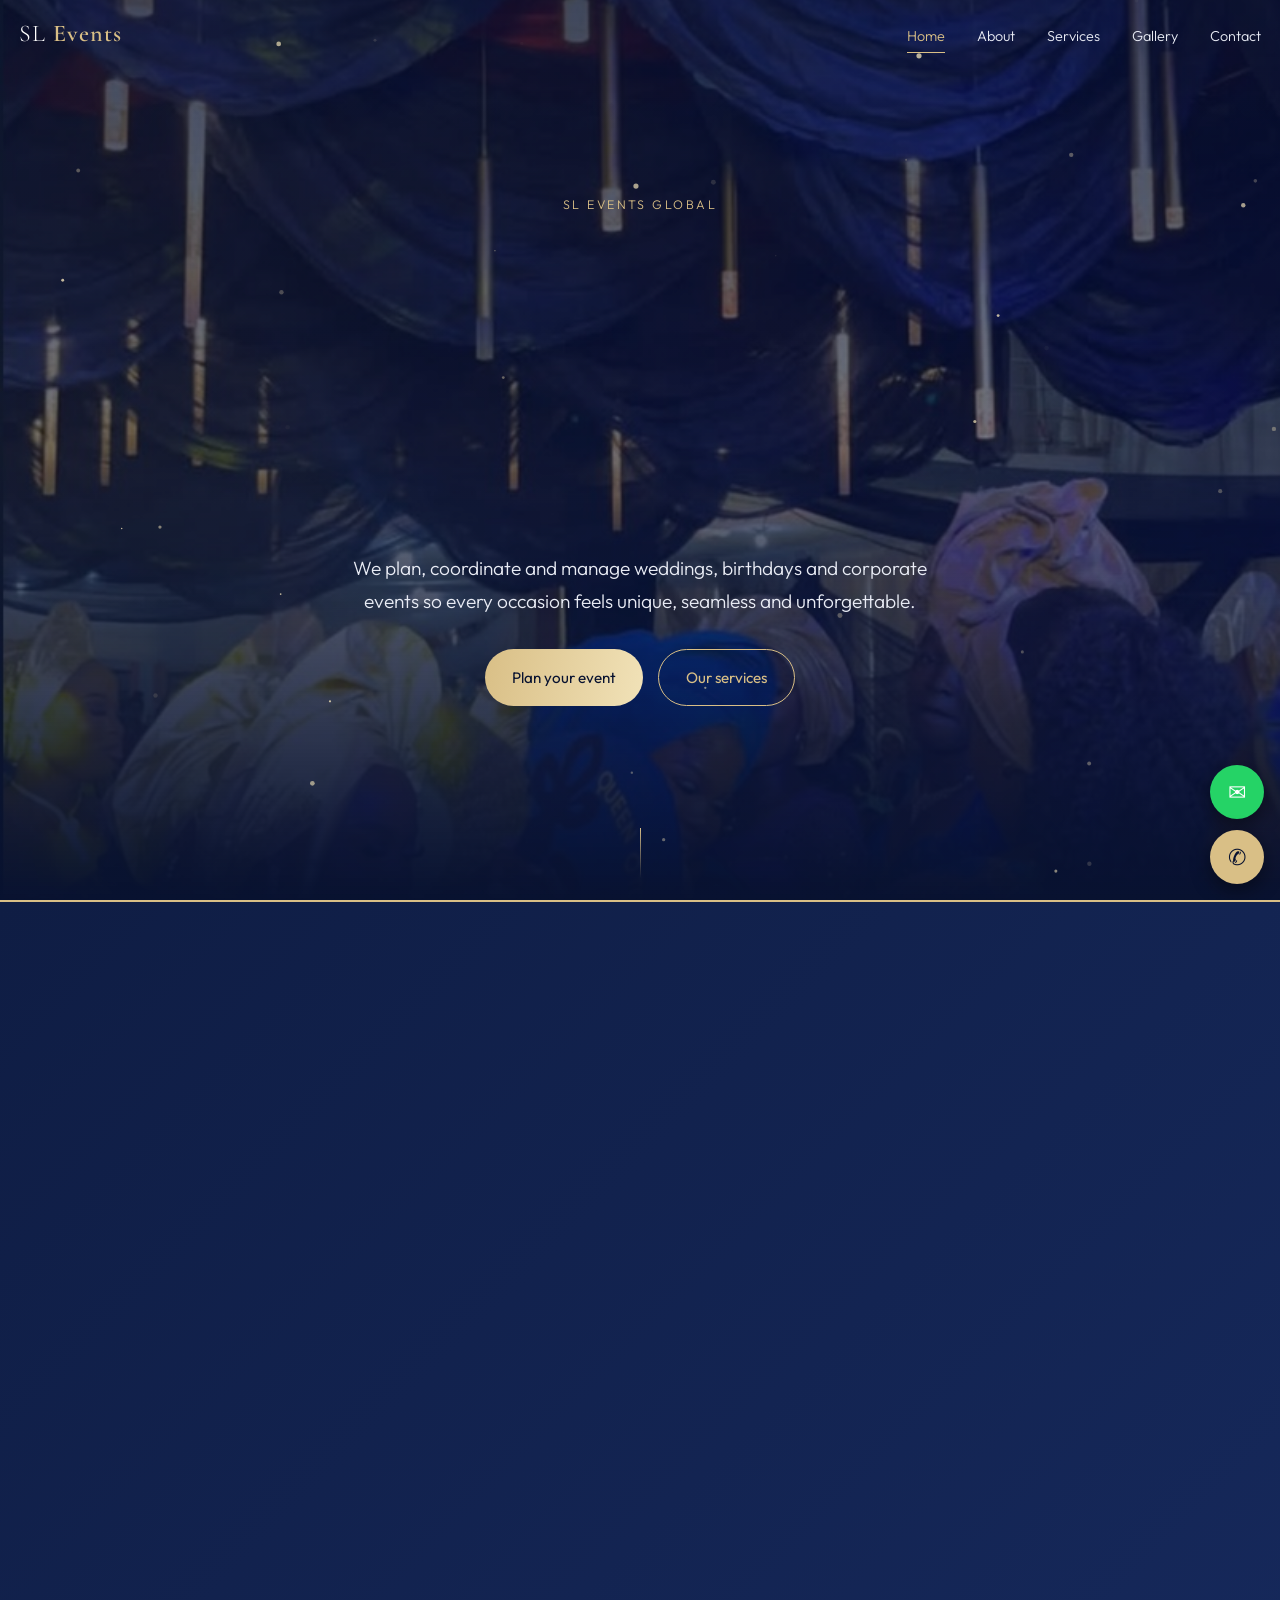
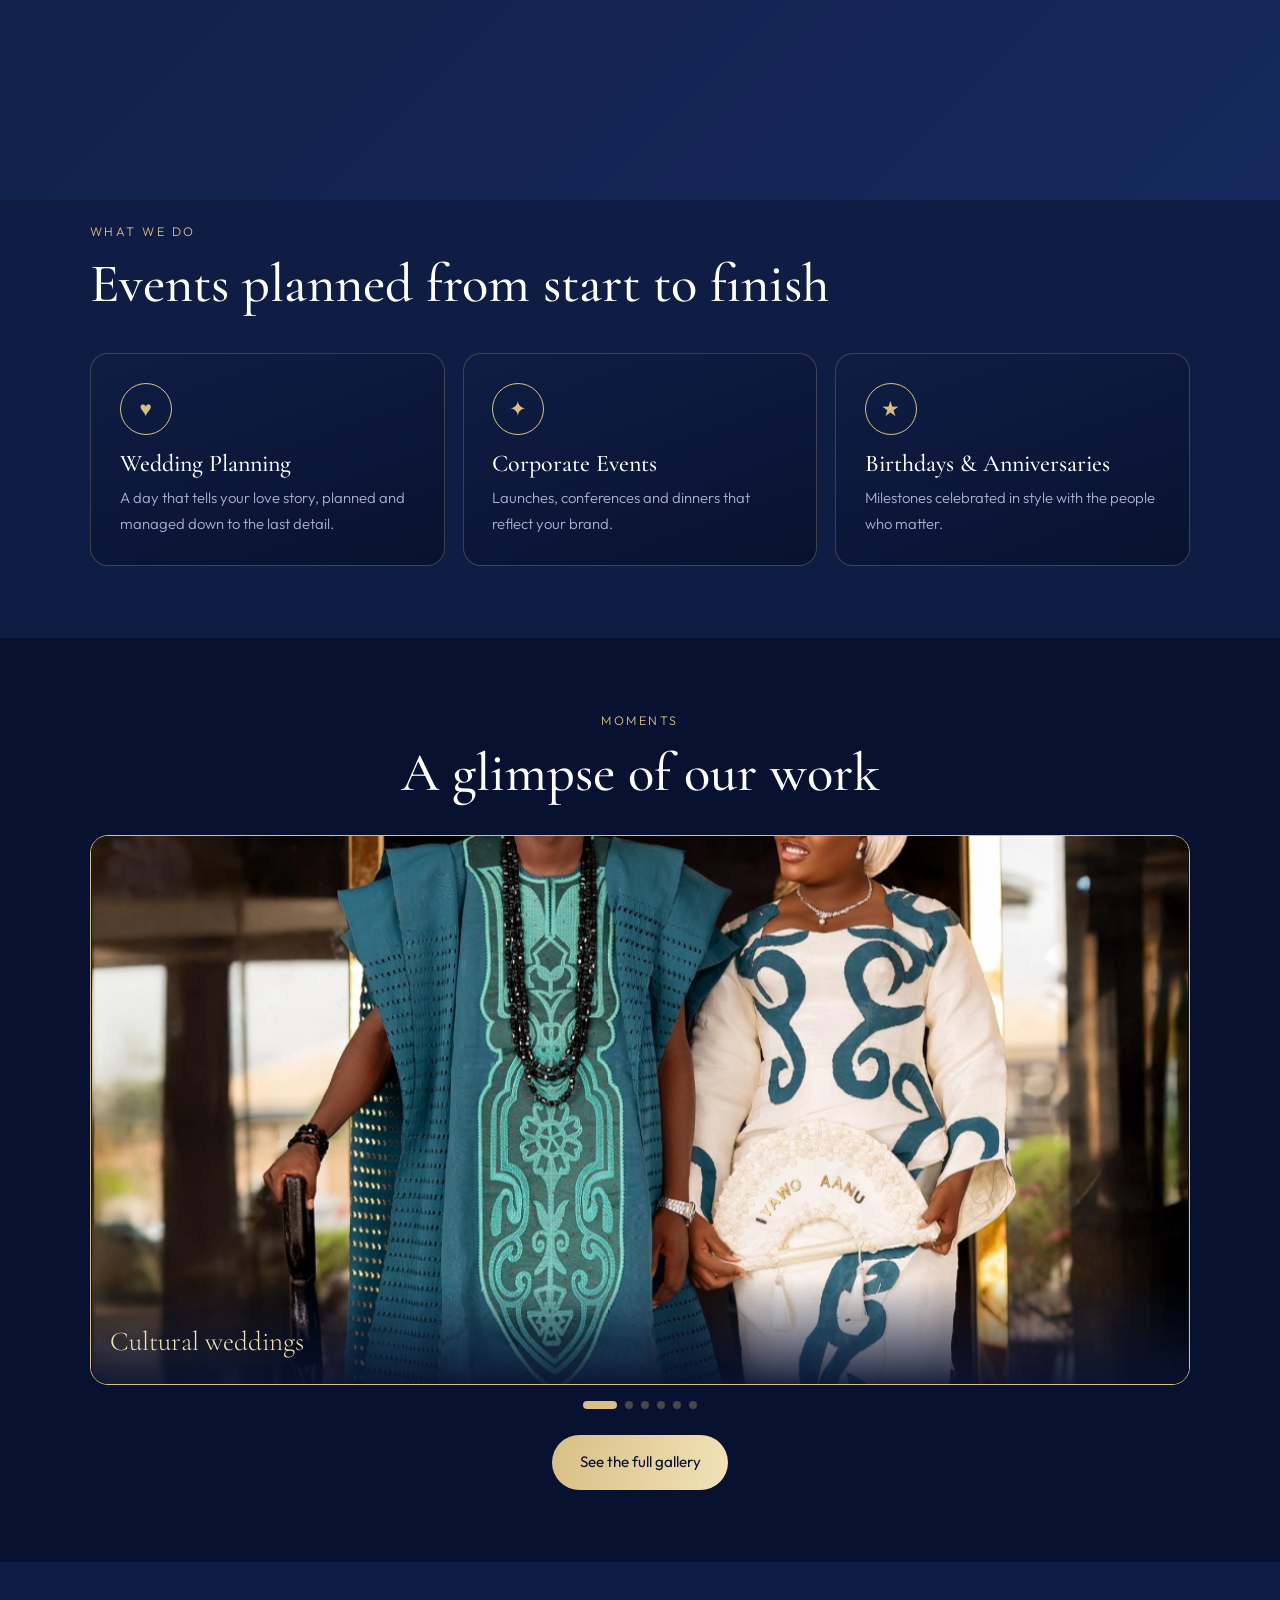
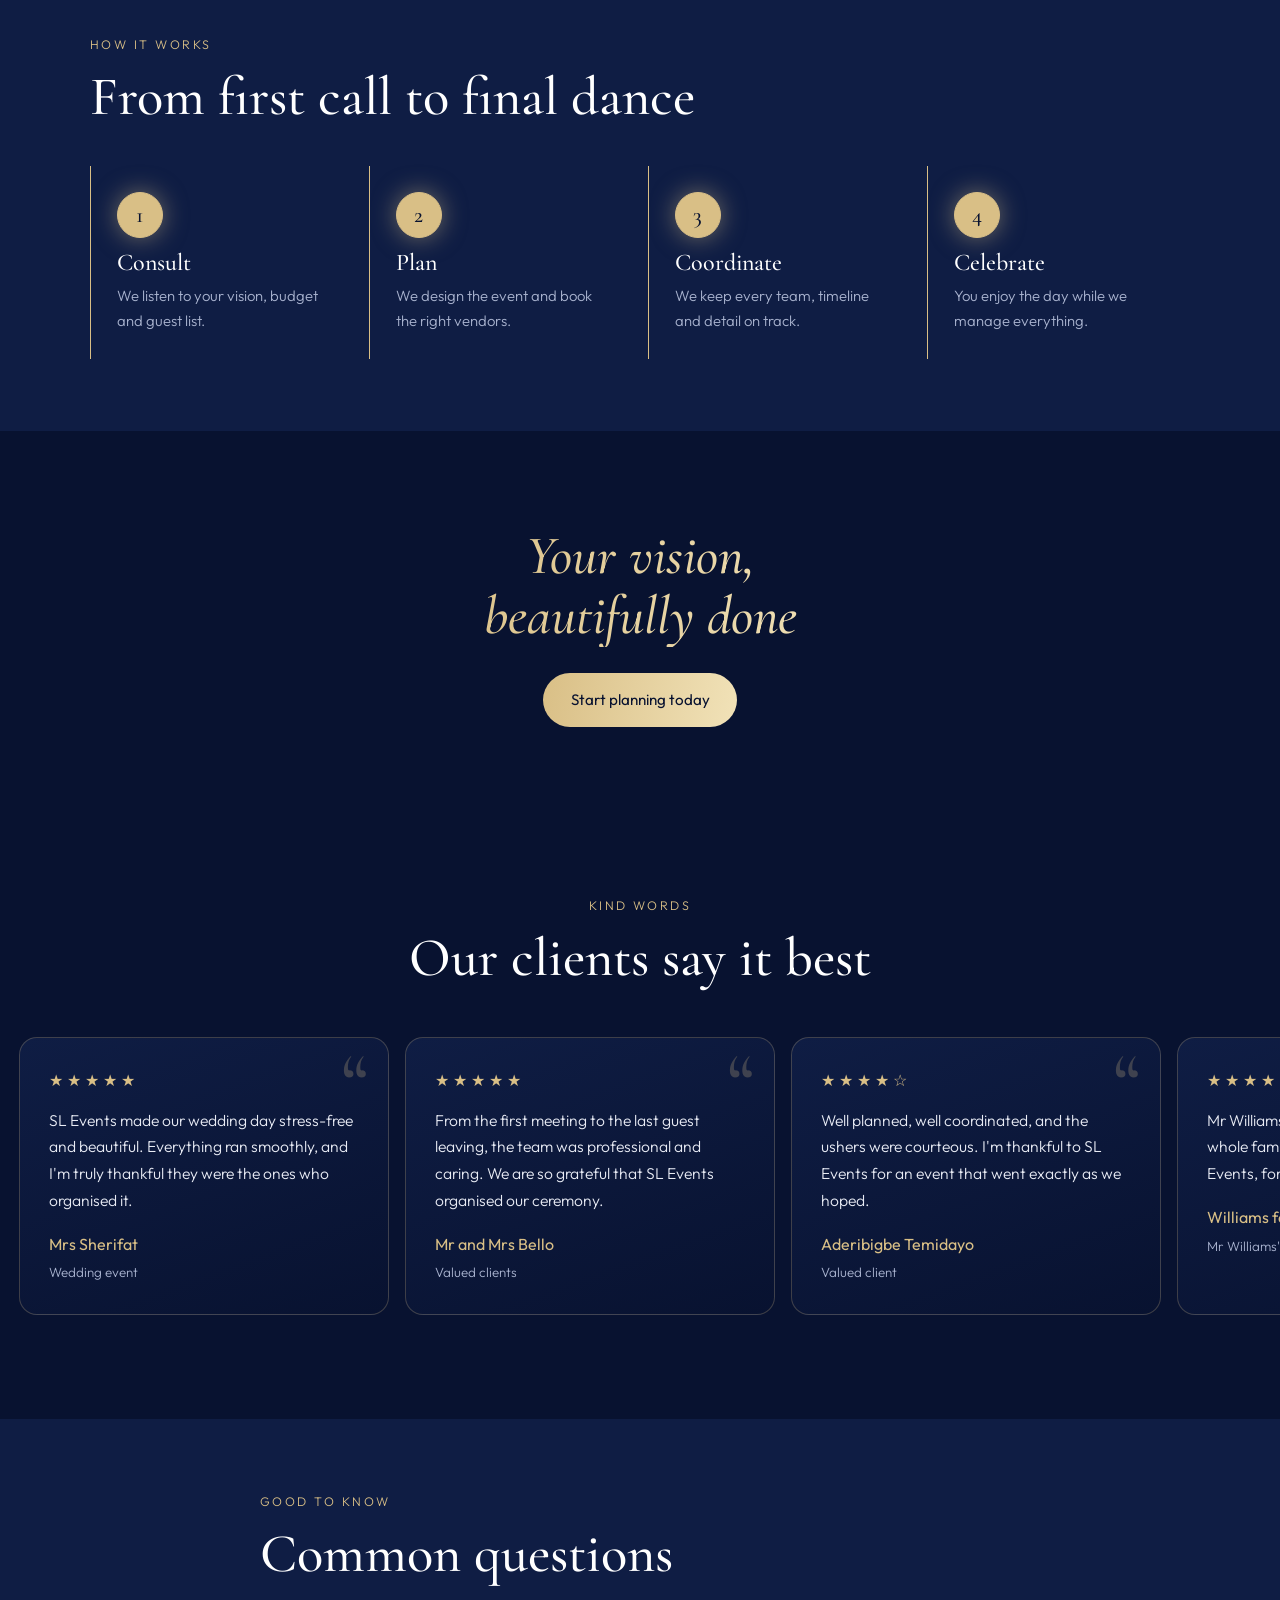
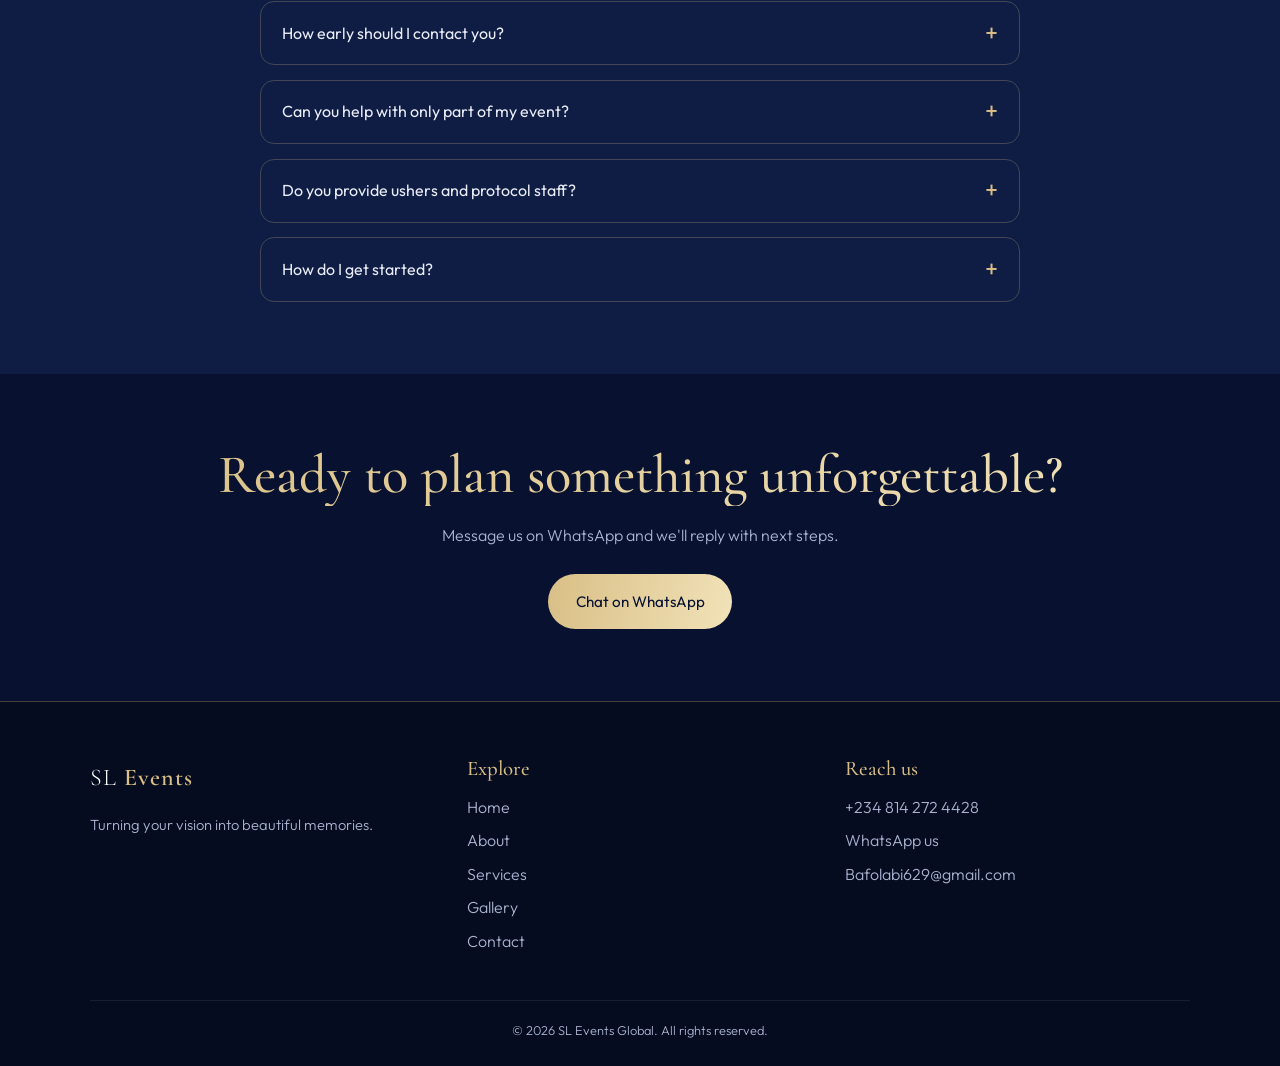
==== commit c717e1da: "Update index.html" ====
--- a/index.html
+++ b/index.html
@@ -16,7 +16,7 @@
 <meta property="og:description" content="Weddings, birthdays, corporate events, ushers and protocol, vendor management and more.">
 <meta property="og:image" content="h1.PNG">
 <meta name="twitter:card" content="summary_large_image">
-<script type="application/ld+json">{"@context":"https://schema.org","@type":"EventPlanner","name":"SL Events Global","telephone":"+2348142724428","description":"Professional event planning and management company.","image":"h1.PNG","areaServed":"NG","makesOffer":["Event Planning & Management","Wedding Planning","Corporate Event Management","Ushers & Protocol Services"]}</script>
+<script type="application/ld+json">{"@context":"https://schema.org","@type":"EventPlanner","name":"SL Events Global","telephone":"+2348142724428","email":"Bafolabi629@gmail.com","description":"Professional event planning and management company.","image":"h1.PNG","areaServed":"NG","makesOffer":["Event Planning & Management","Wedding Planning","Corporate Event Management","Ushers & Protocol Services"]}</script>
 <link rel="preconnect" href="https://fonts.googleapis.com">
 <link rel="preconnect" href="https://fonts.gstatic.com" crossorigin>
 <link href="https://fonts.googleapis.com/css2?family=Cormorant+Garamond:ital,wght@0,500;0,600;1,500&family=Outfit:wght@300;400;500&display=swap" rel="stylesheet">
@@ -142,6 +142,17 @@
 input,select,textarea{width:100%;padding:1rem;background:var(--navy2);border:1px solid rgba(217,191,134,.3);border-radius:12px;color:#fff;font:inherit;transition:.3s}
 input:focus,select:focus,textarea:focus{outline:0;border-color:var(--gold);box-shadow:0 0 0 3px rgba(217,191,134,.18)}
 select option{background:var(--navy2)}textarea{min-height:130px;resize:vertical}
+/* booking form */
+form label,legend{display:grid;gap:.4rem;font-size:.82rem;color:var(--gold);letter-spacing:.06em}
+legend{margin-bottom:.6rem;padding:0;display:block}fieldset{border:0;min-width:0}
+.f2{display:grid;gap:1rem;grid-template-columns:repeat(auto-fit,minmax(min(100%,180px),1fr))}
+input[type=date]{color-scheme:dark}
+.chips{display:flex;flex-wrap:wrap;gap:.6rem}
+.chips label{position:relative;display:block;font-size:.9rem;color:var(--ink);letter-spacing:0}
+.chips input{position:absolute;inset:0;width:100%;height:100%;opacity:0;padding:0;margin:0;cursor:pointer}
+.chips span{display:block;padding:.6rem 1.1rem;border:1px solid rgba(217,191,134,.4);border-radius:50px;transition:.3s}
+.chips input:checked+span{background:linear-gradient(100deg,var(--gold),var(--gold2));color:var(--navy);border-color:transparent}
+.chips input:focus-visible+span{box-shadow:0 0 0 3px rgba(217,191,134,.3)}
 /* footer */
 footer{background:#050c20;border-top:1px solid rgba(217,191,134,.3);padding:3.5rem 0 calc(1.5rem + var(--safe-b))}
 .fg{display:grid;gap:2rem;grid-template-columns:repeat(auto-fit,minmax(min(100%,200px),1fr))}
@@ -167,7 +178,7 @@
 </header>
 <nav id="nav" aria-label="Main">
     <a href="#home" data-p="home">Home</a><a href="#about" data-p="about">About</a><a href="#services" data-p="services">Services</a><a href="gallery.html">Gallery</a><a href="#contact" data-p="contact">Contact</a>
-    <div class="mfoot"><a href="tel:+2348142724428">+234 814 272 4428</a><a href="https://wa.me/2348142724428?text=Hello%20SLEVENTS" target="_blank" rel="noopener">Chat on WhatsApp</a><span>Turning your vision into beautiful memories</span></div>
+    <div class="mfoot"><a href="tel:+2348142724428">+234 814 272 4428</a><a href="https://wa.me/2348142724428?text=Hello%20SLEVENTS" target="_blank" rel="noopener">Chat on WhatsApp</a><a href="mailto:Bafolabi629@gmail.com">Bafolabi629@gmail.com</a><span>Turning your vision into beautiful memories</span></div>
 </nav>
 
 <main>
@@ -220,12 +231,10 @@
   <section class="band"><div class="wrap rv"><h2 class="gold-t">Your vision, beautifully done</h2><a class="btn fill" href="#contact">Start planning today</a></div></section>
   <section class="blk" style="padding-inline:0"><div class="wrap rv ctr"><span class="sub">KIND WORDS</span><h2>Our clients say it best</h2></div>
     <div class="tr" id="tr">
-      <div class="tc"><div class="stars">★★★★★</div><p>I'm so thankful SL Events was the one that organised our wedding. Everything ran on time and we simply enjoyed our day.</p><b>Adaeze Okonkwo</b><small>Wedding</small></div>
-      <div class="tc"><div class="stars">★★★★★</div><p>Our product launch looked world-class. They handled vendors, guests and protocol so well that my team could focus on the brand.</p><b>Tunde Adebayo</b><small>Corporate launch</small></div>
-      <div class="tc"><div class="stars">★★★★★</div><p>From the ushers to the décor, every detail was in place. Our families are still talking about it. Thank you, SL Events!</p><b>Ngozi Eze</b><small>Traditional ceremony</small></div>
-      <div class="tc"><div class="stars">★★★★☆</div><p>A 25th anniversary dinner we will never forget. Calm, professional and warm. I'm grateful they were the ones we trusted.</p><b>Ibrahim Musa</b><small>Anniversary dinner</small></div>
-      <div class="tc"><div class="stars">★★★★★</div><p>My mother's 60th birthday was beautiful. Guests were well looked after and nothing was left to chance. God bless SL Events.</p><b>Funke Balogun</b><small>Birthday celebration</small></div>
-      <div class="tc"><div class="stars">★★★★☆</div><p>Smooth registration, courteous ushers and great coordination. We will definitely call SL Events for our next conference.</p><b>Chidi Nwosu</b><small>Corporate conference</small></div>
+      <div class="tc"><div class="stars">★★★★★</div><p>SL Events made our wedding day stress-free and beautiful. Everything ran smoothly, and I'm truly thankful they were the ones who organised it.</p><b>Mrs Sherifat</b><small>Wedding event</small></div>
+      <div class="tc"><div class="stars">★★★★★</div><p>From the first meeting to the last guest leaving, the team was professional and caring. We are so grateful that SL Events organised our ceremony.</p><b>Mr and Mrs Bello</b><small>Valued clients</small></div>
+      <div class="tc"><div class="stars">★★★★☆</div><p>Well planned, well coordinated, and the ushers were courteous. I'm thankful to SL Events for an event that went exactly as we hoped.</p><b>Aderibigbe Temidayo</b><small>Valued client</small></div>
+      <div class="tc"><div class="stars">★★★★★</div><p>Mr Williams' 70th birthday was a day our whole family will never forget. Thank you, SL Events, for taking care of everything.</p><b>Williams family</b><small>Mr Williams' 70th birthday</small></div>
     </div></section>
   <section class="blk" style="background:var(--navy2)"><div class="wrap" style="max-width:760px">
     <div class="rv"><span class="sub">GOOD TO KNOW</span><h2>Common questions</h2></div>
@@ -285,12 +294,17 @@
     <div class="rv">
       <a class="ci" href="tel:+2348142724428"><div class="ic">✆</div><div><small>Call us</small>+234 814 272 4428</div></a>
       <a class="ci" href="https://wa.me/2348142724428?text=Hello%20SLEVENTS" target="_blank" rel="noopener"><div class="ic">✉</div><div><small>WhatsApp</small>Chat with us now</div></a>
+      <a class="ci" href="mailto:Bafolabi629@gmail.com"><div class="ic">@</div><div><small>Email us</small>Bafolabi629@gmail.com</div></a>
     </div>
     <form class="rv d1" id="cf">
-      <input name="n" placeholder="Your name" required autocomplete="name">
-      <select name="t" required><option value="">Type of event</option><option>Wedding</option><option>Birthday / Anniversary</option><option>Corporate Event</option><option>Consultation</option><option>Other</option></select>
-      <input name="d" placeholder="Event date (optional)">
-      <textarea name="m" placeholder="Tell us about your event" required></textarea>
+      <div class="f2"><label>Full name<input name="n" required autocomplete="name" placeholder="Your name"></label><label>Phone / WhatsApp<input name="p" type="tel" inputmode="tel" required autocomplete="tel" placeholder="e.g. 0801 234 5678"></label></div>
+      <label>Email (optional)<input name="e" type="email" autocomplete="email" placeholder="you@example.com"></label>
+      <div class="f2"><label>Type of event<select name="t" required><option value="">Select</option><option>Wedding</option><option>Birthday</option><option>Anniversary</option><option>Corporate Event</option><option>Consultation</option><option>Other</option></select></label><label>Event date<input name="d" type="date"></label></div>
+      <label>Event location / venue<input name="l" required placeholder="Venue, city or state"></label>
+      <label>Expected number of guests<input name="g" type="number" min="1" inputmode="numeric" required placeholder="e.g. 250"></label>
+      <fieldset><legend>Estimated budget</legend><div class="chips"><label><input type="radio" name="b" value="500000" required><span>₦500k</span></label><label><input type="radio" name="b" value="1000000"><span>₦1m</span></label><label><input type="radio" name="b" value="2000000"><span>₦2m</span></label><label><input type="radio" name="b" value="3000000"><span>₦3m</span></label><label><input type="radio" name="b" value="custom"><span>Custom</span></label></div><input id="bc" name="bc" type="number" min="1" inputmode="numeric" placeholder="Enter your budget in ₦" hidden style="margin-top:.8rem"></fieldset>
+      <fieldset><legend>Services needed (optional)</legend><div class="chips"><label><input type="checkbox" name="s" value="Event Planning & Management"><span>Event Planning & Management</span></label><label><input type="checkbox" name="s" value="Event Coordination"><span>Event Coordination</span></label><label><input type="checkbox" name="s" value="Wedding Planning"><span>Wedding Planning</span></label><label><input type="checkbox" name="s" value="Birthday & Anniversary"><span>Birthday & Anniversary</span></label><label><input type="checkbox" name="s" value="Corporate Event"><span>Corporate Event</span></label><label><input type="checkbox" name="s" value="Guest Management"><span>Guest Management</span></label><label><input type="checkbox" name="s" value="Ushers & Protocol"><span>Ushers & Protocol</span></label><label><input type="checkbox" name="s" value="Vendor Management"><span>Vendor Management</span></label><label><input type="checkbox" name="s" value="Consultation"><span>Consultation</span></label></div></fieldset>
+      <label>Additional details<textarea name="m" placeholder="Theme, colours, special requests..."></textarea></label>
       <button class="btn fill" type="submit">Send on WhatsApp</button>
     </form>
   </div></section>
@@ -302,7 +316,7 @@
     <div class="fg">
       <div><a href="#home" class="logo">SL <b>Events</b></a><p style="color:var(--mute);margin-top:.8rem;font-size:.92rem">Turning your vision into beautiful memories.</p></div>
       <div><h3>Explore</h3><ul><li><a href="#home">Home</a></li><li><a href="#about">About</a></li><li><a href="#services">Services</a></li><li><a href="gallery.html">Gallery</a></li><li><a href="#contact">Contact</a></li></ul></div>
-      <div><h3>Reach us</h3><ul><li><a href="tel:+2348142724428">+234 814 272 4428</a></li><li><a href="https://wa.me/2348142724428?text=Hello%20SLEVENTS" target="_blank" rel="noopener">WhatsApp us</a></li></ul></div>
+      <div><h3>Reach us</h3><ul><li><a href="tel:+2348142724428">+234 814 272 4428</a></li><li><a href="https://wa.me/2348142724428?text=Hello%20SLEVENTS" target="_blank" rel="noopener">WhatsApp us</a></li><li><a href="mailto:Bafolabi629@gmail.com">Bafolabi629@gmail.com</a></li></ul></div>
     </div>
     <div class="cp">© <span id="yr"></span> SL Events Global. All rights reserved.</div>
   </div>
@@ -362,9 +376,20 @@
 function rs(){W=cv.width=cv.offsetWidth;H=cv.height=cv.offsetHeight}rs();addEventListener('resize',rs);
 for(let i=0;i<45;i++)P.push({x:Math.random(),y:Math.random(),r:Math.random()*2+.6,s:Math.random()*.0007+.0002,a:Math.random()*6});
 (function f(){cx.clearRect(0,0,W,H);P.forEach(p=>{p.y-=p.s;p.a+=.02;if(p.y<0)p.y=1;cx.globalAlpha=.4+Math.sin(p.a)*.4;cx.fillStyle='#f1e2b8';cx.beginPath();cx.arc(p.x*W,p.y*H,p.r,0,7);cx.fill()});requestAnimationFrame(f)})();
-// contact form -> WhatsApp
-$('#cf').onsubmit=e=>{e.preventDefault();const f=e.target,m=`Hello SLEVENTS, my name is ${f.n.value}. I'm planning a ${f.t.value}${f.d.value?' on '+f.d.value:''}. ${f.m.value}`;
-  open('https://wa.me/2348142724428?text='+encodeURIComponent(m),'_blank')};
+// booking form -> formatted WhatsApp message
+const fmt=n=>'₦'+Number(n).toLocaleString('en-NG');
+$$('input[name=b]').forEach(r=>r.onchange=()=>{const c=$('input[name=b]:checked').value==='custom',i=$('#bc');i.hidden=!c;i.required=c;if(c)i.focus()});
+$('#cf').onsubmit=e=>{e.preventDefault();const f=e.target,v=n=>f[n].value.trim(),o=(c,x)=>c?x:null;
+  const bv=f.b.value,bud=bv==='custom'?fmt(f.bc.value):fmt(bv);
+  const dt=v('d')?new Date(v('d')).toLocaleDateString('en-GB',{weekday:'long',day:'numeric',month:'long',year:'numeric',timeZone:'UTC'}):'To be confirmed';
+  const sv=[...f.querySelectorAll('input[name=s]:checked')].map(x=>x.value).join(', ');
+  const line='━━━━━━━━━━━━━━';
+  const msg=['Hello SLEVENTS 👋','I would like to book an event with you.','',line,'✨ *EVENT BOOKING REQUEST* ✨',line,'',
+    '👤 *Name:* '+v('n'),'📞 *Phone:* '+v('p'),o(v('e'),'📧 *Email:* '+v('e')),'',
+    '🎉 *Event:* '+f.t.value,'📅 *Date:* '+dt,'📍 *Location:* '+v('l'),'👥 *Expected guests:* '+v('g'),'💰 *Estimated budget:* '+bud,
+    o(sv,''),o(sv,'🛎️ *Services needed:* '+sv),o(v('m'),''),o(v('m'),'📝 *Details:* '+v('m')),'',line,'Thank you! 🙏'].filter(x=>x!==null).join('\n');
+  open('https://wa.me/2348142724428?text='+encodeURIComponent(msg),'_blank')};
 </script>
 </body>
 </html>
+
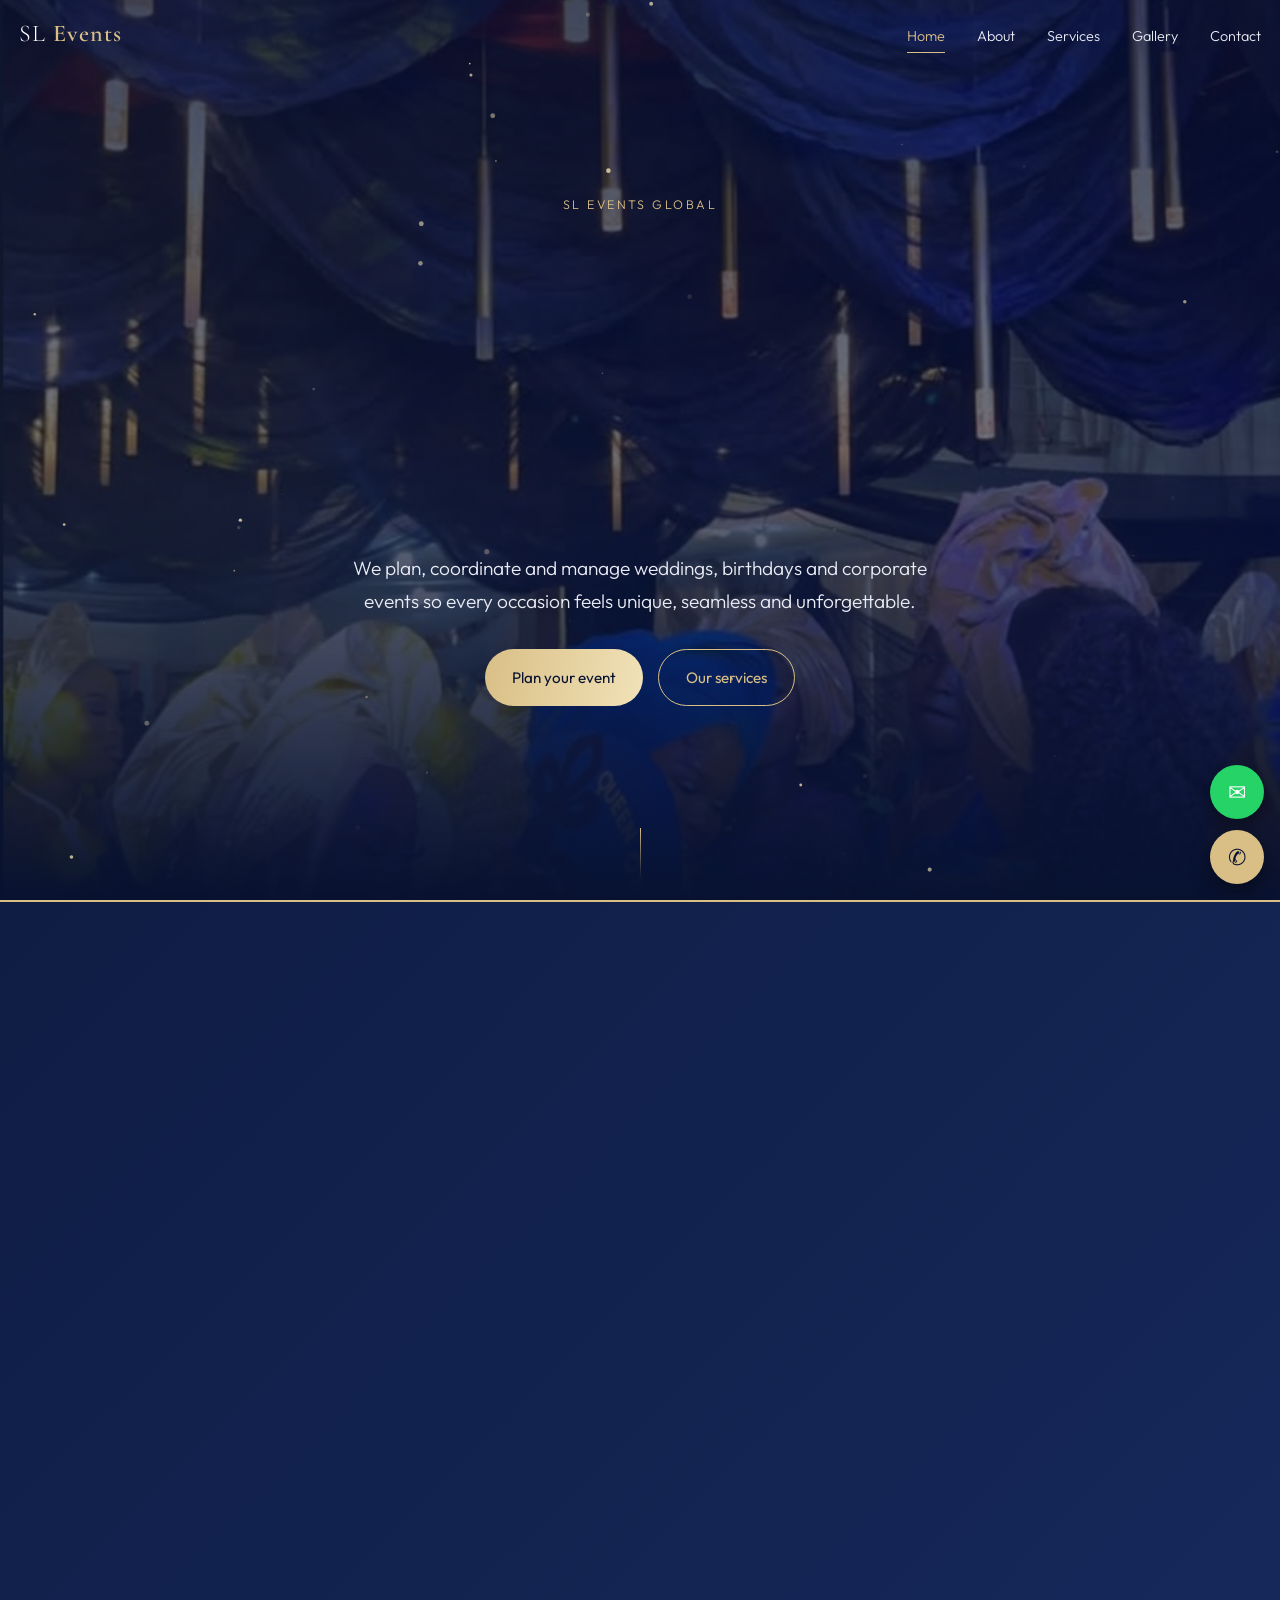
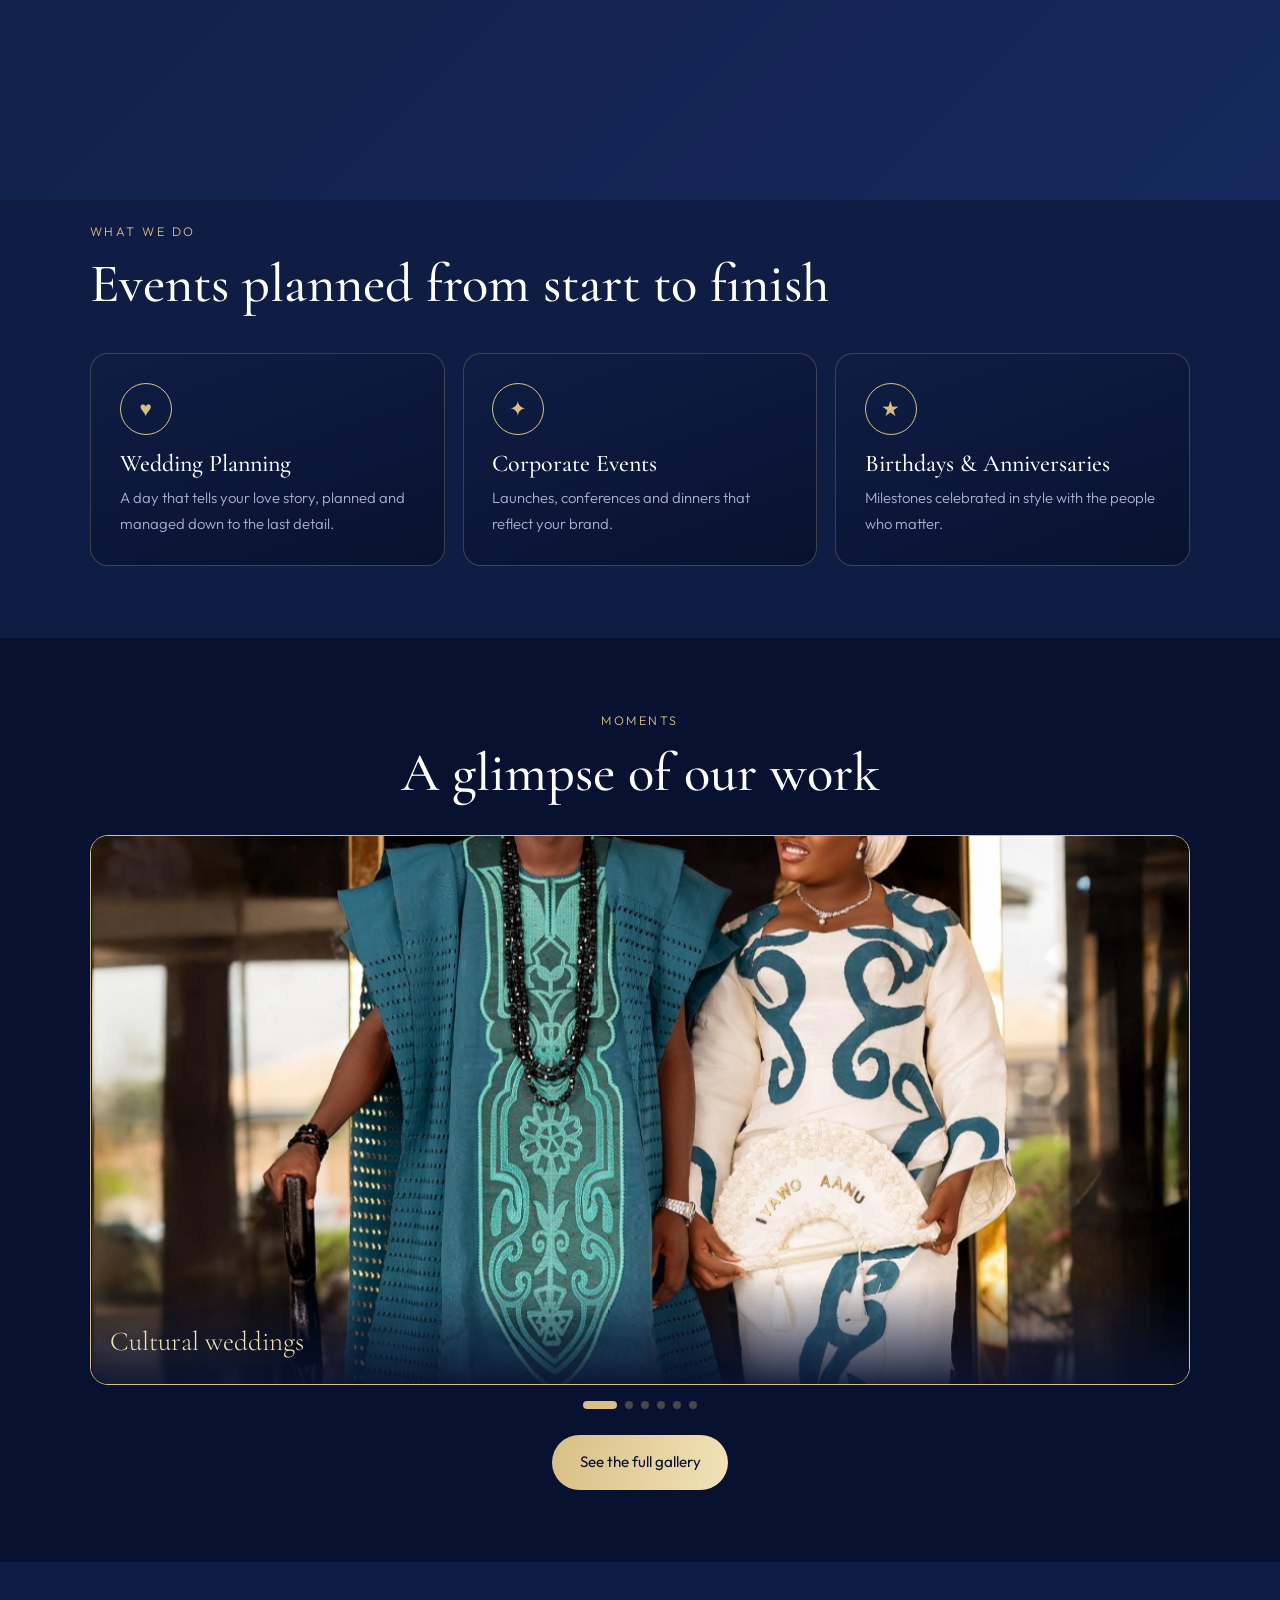
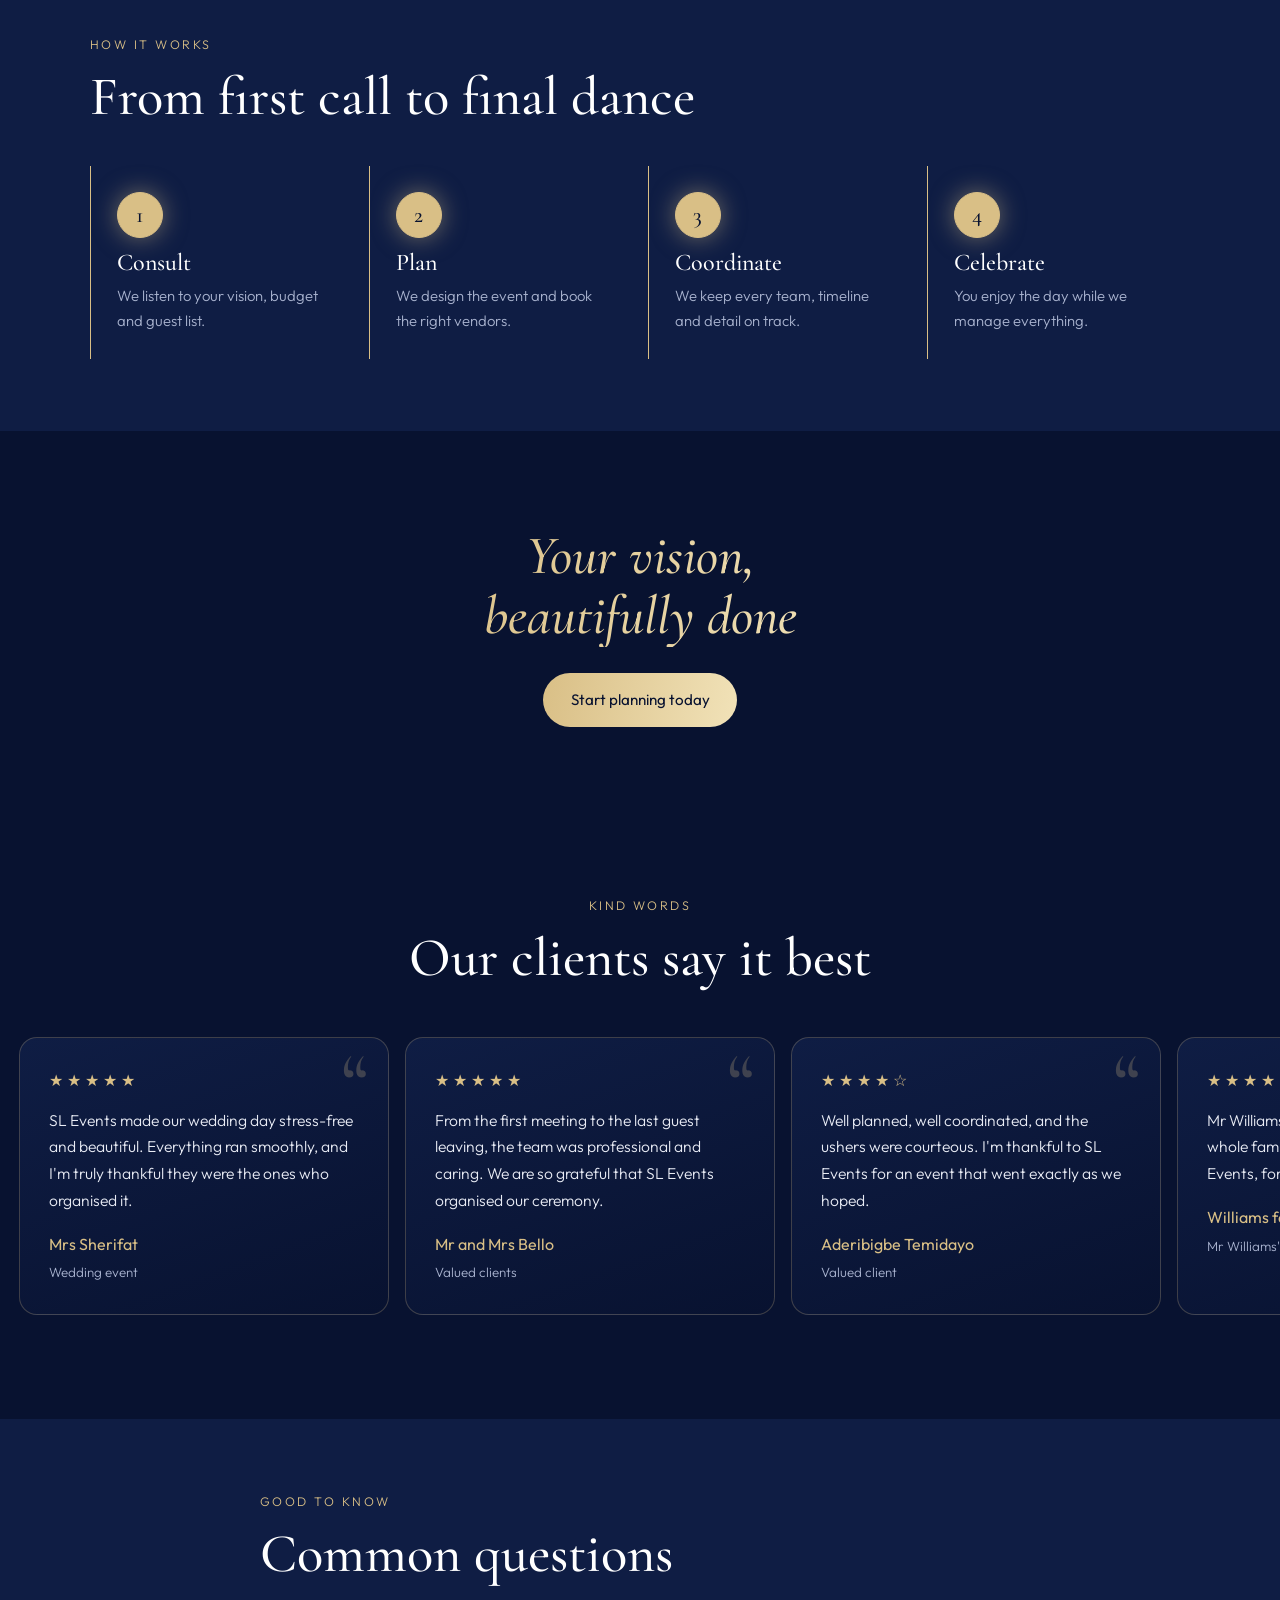
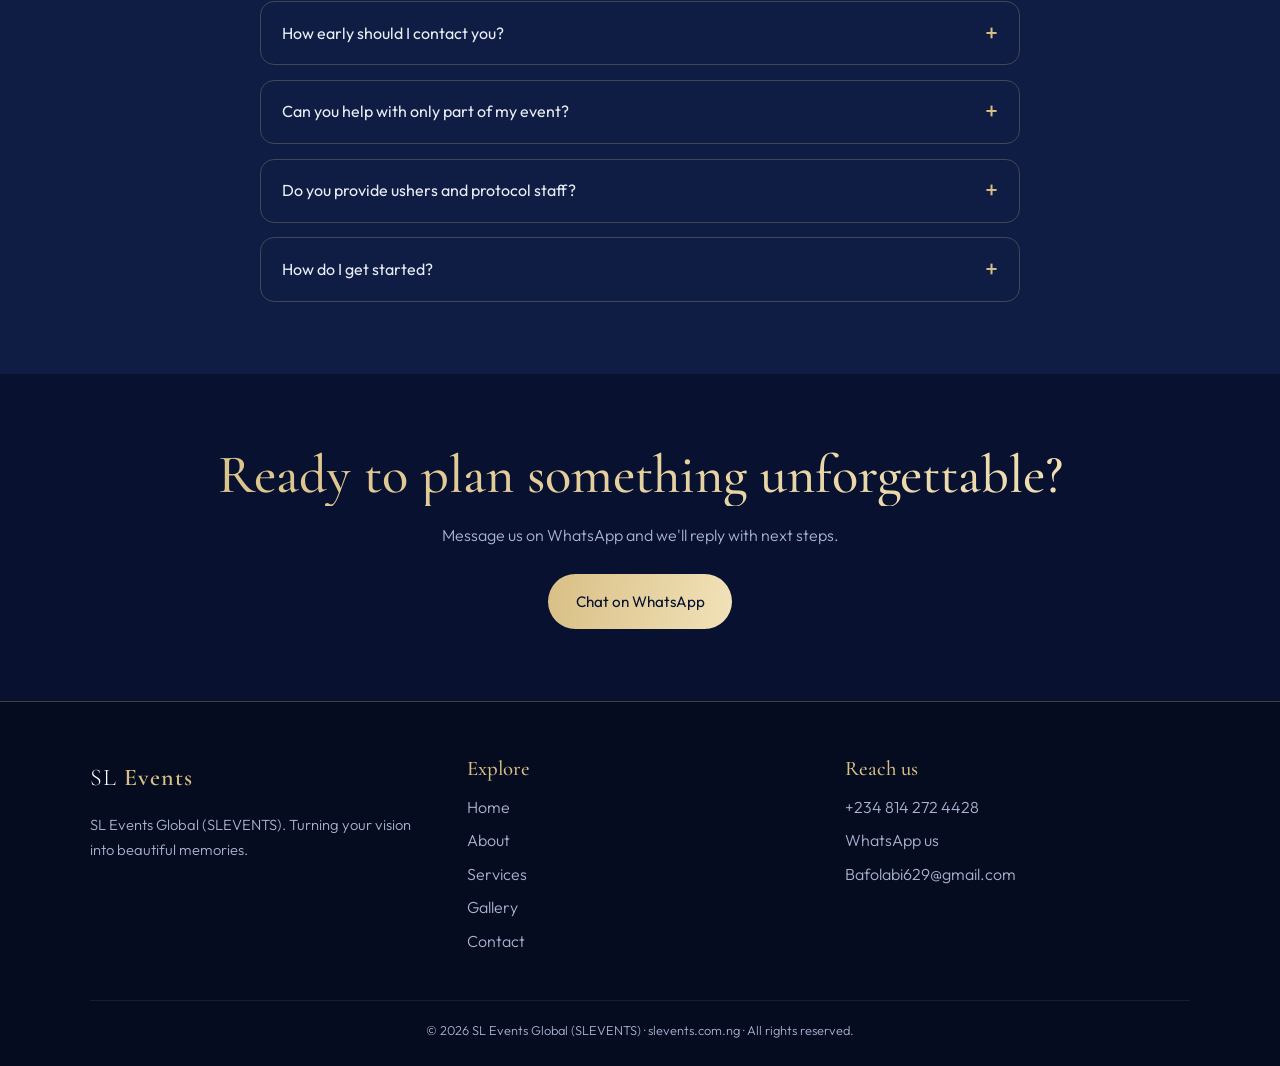
==== commit d1dcc02e: "Rename index-39.html to index.html" ====
--- a/index.html
+++ b/index.html
@@ -3,187 +3,47 @@
 <head>
 <meta charset="utf-8">
 <meta name="viewport" content="width=device-width, initial-scale=1, viewport-fit=cover">
-<title>SL Events Global | Event Planning & Management in Nigeria</title>
-<meta name="description" content="SL Events Global plans and manages weddings, birthdays, anniversaries and corporate events with creativity, excellence and attention to detail. Turn your vision into beautiful memories.">
-<meta name="keywords" content="event planner Nigeria, wedding planner, corporate event management, ushers and protocol, vendor management, SL Events Global">
+<title>SL Events Global (SLEVENTS) | Event Planning in Nigeria</title>
+<meta name="description" content="SL Events Global, also known as SLEVENTS, plans and manages weddings, birthdays, anniversaries and corporate events in Nigeria. Turn your vision into beautiful memories.">
+<meta name="keywords" content="SLEVENTS, SL Events, SLEvents, SL Events Global, slevents.com.ng, event planner Nigeria, wedding planner Nigeria, corporate event management, ushers and protocol services, vendor management, birthday and anniversary planning">
+<meta name="robots" content="index, follow, max-image-preview:large">
+<meta name="author" content="SL Events Global">
 <meta name="theme-color" content="#0a1530">
+<link rel="canonical" href="https://slevents.com.ng/">
 <link rel="icon" href="favicon.svg" type="image/svg+xml">
 <link rel="manifest" href="site.webmanifest">
-<meta property="og:url" content="https://www.slevents.com/">
-<link rel="canonical" href="https://www.slevents.com/">
 <meta property="og:type" content="website">
-<meta property="og:title" content="SL Events Global | Turning your vision into beautiful memories">
-<meta property="og:description" content="Weddings, birthdays, corporate events, ushers and protocol, vendor management and more.">
-<meta property="og:image" content="h1.PNG">
+<meta property="og:site_name" content="SL Events Global (SLEVENTS)">
+<meta property="og:locale" content="en_NG">
+<meta property="og:url" content="https://slevents.com.ng/">
+<meta property="og:title" content="SL Events Global (SLEVENTS) | Event Planning in Nigeria">
+<meta property="og:description" content="SL Events Global, also known as SLEVENTS, plans and manages weddings, birthdays, anniversaries and corporate events in Nigeria. Turn your vision into beautiful memories.">
+<meta property="og:image" content="https://slevents.com.ng/h1.PNG">
 <meta name="twitter:card" content="summary_large_image">
-<script type="application/ld+json">{"@context":"https://schema.org","@type":"EventPlanner","name":"SL Events Global","telephone":"+2348142724428","email":"Bafolabi629@gmail.com","description":"Professional event planning and management company.","image":"h1.PNG","areaServed":"NG","makesOffer":["Event Planning & Management","Wedding Planning","Corporate Event Management","Ushers & Protocol Services"]}</script>
+<meta name="twitter:title" content="SL Events Global (SLEVENTS) | Event Planning in Nigeria">
+<meta name="twitter:description" content="SL Events Global, also known as SLEVENTS, plans and manages weddings, birthdays, anniversaries and corporate events in Nigeria. Turn your vision into beautiful memories.">
+<meta name="twitter:image" content="https://slevents.com.ng/h1.PNG">
+<script type="application/ld+json">{"@context":"https://schema.org","@graph":[{"@type":"WebSite","@id":"https://slevents.com.ng/#website","url":"https://slevents.com.ng/","name":"SL Events Global","alternateName":["SLEVENTS","SL Events","SLEvents","slevents.com.ng"],"inLanguage":"en"},{"@type":"EventPlanner","@id":"https://slevents.com.ng/#org","name":"SL Events Global","alternateName":["SLEVENTS","SL Events","SLEvents"],"url":"https://slevents.com.ng/","logo":"https://slevents.com.ng/favicon.svg","image":"https://slevents.com.ng/h1.PNG","telephone":"+2348142724428","email":"Bafolabi629@gmail.com","areaServed":{"@type":"Country","name":"Nigeria"},"description":"SL Events Global (SLEVENTS) is a professional event planning and management company for weddings, birthdays, anniversaries and corporate events.","makesOffer":[{"@type":"Offer","itemOffered":{"@type":"Service","name":"Event Planning & Management"}},{"@type":"Offer","itemOffered":{"@type":"Service","name":"Event Coordination"}},{"@type":"Offer","itemOffered":{"@type":"Service","name":"Wedding Planning & Management"}},{"@type":"Offer","itemOffered":{"@type":"Service","name":"Birthday & Anniversary Planning"}},{"@type":"Offer","itemOffered":{"@type":"Service","name":"Corporate Event Management"}},{"@type":"Offer","itemOffered":{"@type":"Service","name":"Guest Management"}},{"@type":"Offer","itemOffered":{"@type":"Service","name":"Ushers & Protocol Services"}},{"@type":"Offer","itemOffered":{"@type":"Service","name":"Vendor Management"}},{"@type":"Offer","itemOffered":{"@type":"Service","name":"Event Consultation"}}]}]}</script>
 <link rel="preconnect" href="https://fonts.googleapis.com">
 <link rel="preconnect" href="https://fonts.gstatic.com" crossorigin>
 <link href="https://fonts.googleapis.com/css2?family=Cormorant+Garamond:ital,wght@0,500;0,600;1,500&family=Outfit:wght@300;400;500&display=swap" rel="stylesheet">
-<style>
-:root{--navy:#081230;--navy2:#0f1d44;--navy3:#16295c;--gold:#d9bf86;--gold2:#f1e2b8;--ink:#e9ecf5;--mute:#a9b3cf;--safe-t:env(safe-area-inset-top,0px);--safe-b:env(safe-area-inset-bottom,0px)}
-*{box-sizing:border-box;margin:0;padding:0}
-html{scroll-behavior:smooth;-webkit-text-size-adjust:100%}
-body{background:var(--navy);color:var(--ink);font:300 1rem/1.7 'Outfit',sans-serif;overflow-x:hidden;max-width:100vw}
-img{max-width:100%;display:block}a{color:inherit;text-decoration:none}
-h1,h2,h3{font-family:'Cormorant Garamond',serif;font-weight:500;line-height:1.1;color:#fff}
-.gold-t{background:linear-gradient(100deg,var(--gold),var(--gold2),var(--gold));background-size:200%;-webkit-background-clip:text;background-clip:text;color:transparent;animation:shine 6s linear infinite}
-@keyframes shine{to{background-position:200% 0}}
-.wrap{width:min(1100px,100% - 2.4rem);margin:auto}
-section.blk{padding:4.5rem 0}
-.sub{color:var(--gold);letter-spacing:.2em;font-size:.78rem;margin-bottom:.8rem;display:block}
-h2{font-size:clamp(2rem,7vw,3.4rem);margin-bottom:1rem}
-p.lead{color:var(--mute);max-width:60ch}
-.btn{display:inline-flex;align-items:center;gap:.5rem;padding:.9rem 1.7rem;border-radius:50px;border:1px solid var(--gold);color:var(--gold);font-weight:400;cursor:pointer;background:transparent;font-family:inherit;font-size:.95rem;position:relative;overflow:hidden;transition:.4s}
-.btn::before{content:"";position:absolute;inset:0;background:linear-gradient(100deg,var(--gold),var(--gold2));transform:translateX(-101%);transition:.5s;z-index:-1}
-.btn:hover{color:var(--navy)}.btn:hover::before{transform:none}
-.btn.fill{background:linear-gradient(100deg,var(--gold),var(--gold2));color:var(--navy);border:0}
-.btn.fill:hover{box-shadow:0 0 30px rgba(217,191,134,.5)}
-/* loader */
-#loader{position:fixed;inset:0;background:var(--navy);z-index:200;display:grid;place-items:center;transition:opacity .8s .2s,visibility .8s .2s}
-#loader.off{opacity:0;visibility:hidden}
-#loader div{text-align:center;font-family:'Cormorant Garamond',serif;font-size:clamp(2rem,9vw,3.4rem);color:var(--gold)}
-#loader i{display:block;height:2px;width:0;background:var(--gold);margin:.8rem auto 0;animation:ld 1.4s forwards}
-@keyframes ld{to{width:100%}}
-/* nav */
-header{position:fixed;top:0;left:0;right:0;z-index:70;padding:calc(.9rem + var(--safe-t)) 1.2rem .9rem;display:flex;justify-content:space-between;align-items:center;transition:.4s}
-header::before{content:"";position:absolute;inset:0;z-index:-1;background:rgba(8,18,48,.92);backdrop-filter:blur(12px);box-shadow:0 1px 0 rgba(217,191,134,.25);opacity:0;transition:.4s}header.sc::before{opacity:1}
-.logo{font-family:'Cormorant Garamond',serif;font-size:1.5rem;color:#fff;letter-spacing:.04em}.logo b{color:var(--gold);font-weight:600}
-nav{display:flex;gap:2rem}nav a{font-size:.9rem;position:relative;padding:.3rem 0;color:var(--ink)}
-nav a::after{content:"";position:absolute;left:0;bottom:0;height:1px;width:0;background:var(--gold);transition:.4s}
-nav a:hover::after,nav a.on::after{width:100%}nav a.on{color:var(--gold)}
-#burger{display:none;width:44px;height:44px;background:none;border:0;cursor:pointer;position:relative;z-index:70}
-#burger span{position:absolute;left:10px;right:10px;height:2px;background:var(--gold);transition:.4s}
-#burger span:nth-child(1){top:16px}#burger span:nth-child(2){top:26px}
-#burger.x span:nth-child(1){top:21px;transform:rotate(45deg)}#burger.x span:nth-child(2){top:21px;transform:rotate(-45deg)}
-@media(max-width:820px){#burger{display:block}
-nav{position:fixed;inset:0;background:var(--navy);flex-direction:column;justify-content:center;align-items:center;gap:1.6rem;transform:translateY(-100%);visibility:hidden;transition:transform .6s cubic-bezier(.7,0,.2,1),visibility 0s .6s;z-index:65}
-nav.open{transform:none;visibility:visible;transition:transform .6s cubic-bezier(.7,0,.2,1),visibility 0s}nav a{font-family:'Cormorant Garamond',serif;font-size:2.2rem}}
-/* desktop nav + menu extras */
-@media(min-width:821px){nav{position:fixed;top:calc(.9rem + var(--safe-t));right:1.2rem;z-index:71;height:44px;align-items:center}}
-.mfoot{display:none}
-@media(max-width:820px){.mfoot{display:flex;flex-direction:column;align-items:center;gap:.5rem;margin-top:1.6rem;color:var(--mute);font-size:.85rem;text-align:center;padding:0 1rem}.mfoot a{font-family:'Outfit',sans-serif;font-size:1.05rem;color:var(--gold)}}
-#pg{position:fixed;top:0;left:0;height:3px;width:0;background:linear-gradient(90deg,var(--gold),var(--gold2));z-index:300}
-.card::after{content:"";position:absolute;inset:0;background:radial-gradient(240px circle at var(--mx,50%) var(--my,50%),rgba(217,191,134,.16),transparent);opacity:0;transition:.4s;pointer-events:none}.card:hover::after{opacity:1}
-.ctr{text-align:center}
-/* showcase */
-.sh{position:relative;aspect-ratio:4/5;max-height:72svh;width:100%;max-width:520px;margin:2rem auto 0;border-radius:18px;overflow:hidden;border:1px solid var(--gold)}
-@media(min-width:820px){.sh{aspect-ratio:16/8;max-width:none;max-height:none}}
-.sh img{position:absolute;inset:0;width:100%;height:100%;object-fit:cover;clip-path:inset(0 100% 0 0);transition:clip-path 1.1s cubic-bezier(.7,0,.2,1);z-index:1}
-.sh img.on{clip-path:inset(0);z-index:2;animation:kb 7s linear both}
-.sh img.prev{clip-path:inset(0);transition:none}
-.sh>a{position:absolute;inset:0;z-index:5}
-.cap{position:absolute;left:0;right:0;bottom:0;z-index:6;padding:2.5rem 1.2rem 1.2rem;background:linear-gradient(transparent,rgba(8,18,48,.92));font-family:'Cormorant Garamond',serif;font-size:1.7rem;color:var(--gold2);pointer-events:none}
-.dots{display:flex;gap:.5rem;justify-content:center;margin-top:1rem}.dots i{width:8px;height:8px;border-radius:8px;background:rgba(217,191,134,.3);transition:.5s;cursor:pointer}.dots i.on{width:34px;background:var(--gold)}
-/* steps */
-.steps{display:grid;gap:1rem;grid-template-columns:repeat(auto-fit,minmax(min(100%,230px),1fr));margin-top:2.4rem}
-.st{padding:1.6rem;border-left:1px solid var(--gold)}.st h3{font-size:1.5rem;margin-bottom:.4rem}.st p{color:var(--mute);font-size:.93rem}
-.st b{display:grid;place-items:center;width:46px;height:46px;border-radius:50%;border:1px solid var(--gold);color:var(--gold);font:500 1.4rem 'Cormorant Garamond',serif;margin-bottom:.8rem;transition:.8s .4s}
-.st.in b{background:var(--gold);color:var(--navy);box-shadow:0 0 25px rgba(217,191,134,.5)}
-/* testimonials */
-.tr{position:relative;display:flex;gap:1rem;overflow-x:auto;scroll-snap-type:x mandatory;padding:2rem 1.2rem;scrollbar-width:none}.tr::-webkit-scrollbar{display:none}
-.tc{flex:0 0 min(86%,370px);scroll-snap-align:center;background:linear-gradient(160deg,var(--navy2),var(--navy));border:1px solid rgba(217,191,134,.25);border-radius:18px;padding:1.8rem;position:relative}
-.tc::before{content:"\201C";position:absolute;right:1.2rem;top:-.3rem;font:500 5rem 'Cormorant Garamond',serif;color:rgba(217,191,134,.25)}
-.stars{color:var(--gold);letter-spacing:.25em;margin-bottom:.8rem}.tc p{color:var(--ink);font-size:.98rem}.tc b{display:block;margin-top:1.1rem;color:var(--gold);font-weight:400}.tc small{color:var(--mute)}
-/* faq */
-details{border:1px solid rgba(217,191,134,.25);border-radius:14px;padding:1.1rem 1.3rem;margin-top:.9rem;transition:.4s}
-details[open]{border-color:var(--gold);background:var(--navy)}
-summary{cursor:pointer;list-style:none;display:flex;justify-content:space-between;gap:1rem;font-weight:400}summary::-webkit-details-marker{display:none}
-summary::after{content:"+";color:var(--gold);font-size:1.5rem;line-height:1;transition:.4s}details[open] summary::after{transform:rotate(45deg)}
-details p{color:var(--mute);margin-top:.7rem;animation:fd .6s both}@keyframes fd{from{opacity:0;transform:translateY(-8px)}}
-/* pages */
-.page{display:none;min-height:100svh}.page.on{display:block}
-#curtain{position:fixed;inset:0;z-index:150;background:linear-gradient(135deg,var(--navy2),var(--navy3));transform:translateY(100%);pointer-events:none;border-top:2px solid var(--gold)}
-#curtain.in{animation:cin .55s cubic-bezier(.7,0,.2,1) forwards}#curtain.out{animation:cout .6s cubic-bezier(.7,0,.2,1) forwards}
-@keyframes cin{from{transform:translateY(100%)}to{transform:none}}@keyframes cout{from{transform:none}to{transform:translateY(-100%)}}
-/* hero */
-.hero{position:relative;height:100svh;min-height:520px;display:grid;place-items:center;text-align:center;overflow:hidden;padding:0 1.2rem}
-.slide{position:absolute;inset:0;background-size:cover;background-position:center;opacity:0;transform:scale(1.15);transition:opacity 1.6s}
-.slide.on{opacity:1;animation:kb 9s linear forwards}@keyframes kb{to{transform:scale(1)}}
-.hero::after{content:"";position:absolute;inset:0;background:linear-gradient(180deg,rgba(8,18,48,.75),rgba(8,18,48,.55) 50%,var(--navy));z-index:1}
-#fx{position:absolute;inset:0;width:100%;height:100%;z-index:2;pointer-events:none}
-.hc{position:relative;z-index:3;max-width:760px}
-.hc h1{font-size:clamp(2.6rem,12vw,5.8rem);margin-bottom:1.1rem}
-.hc h1 span{display:inline-block;opacity:0;transform:translateY(60px) rotateX(-70deg);animation:up .9s forwards cubic-bezier(.2,.8,.2,1)}
-@keyframes up{to{opacity:1;transform:none}}
-.hc p{color:var(--ink);font-size:clamp(1rem,4vw,1.2rem);max-width:46ch;margin:0 auto 2rem;opacity:0;animation:up 1s 1.3s forwards}
-.hc .row{display:flex;gap:.9rem;justify-content:center;flex-wrap:wrap;opacity:0;animation:up 1s 1.6s forwards}
-.scroll{position:absolute;bottom:calc(1.4rem + var(--safe-b));left:50%;width:1px;height:50px;background:linear-gradient(var(--gold),transparent);z-index:3;animation:sc 1.8s infinite}
-@keyframes sc{0%{transform:scaleY(0);transform-origin:top}50%{transform:scaleY(1);transform-origin:top}51%{transform-origin:bottom}100%{transform:scaleY(0);transform-origin:bottom}}
-/* marquee */
-.mq{overflow:hidden;border-block:1px solid rgba(217,191,134,.3);padding:1rem 0;background:var(--navy2)}
-.mq div{display:flex;gap:3rem;width:max-content;animation:mq 30s linear infinite;font-family:'Cormorant Garamond',serif;font-size:1.5rem;color:var(--gold);white-space:nowrap}
-@keyframes mq{to{transform:translateX(-50%)}}
-/* split */
-.split{display:grid;gap:2.4rem;align-items:center}
-@media(min-width:820px){.split{grid-template-columns:1fr 1fr;gap:4rem}.split.rev>:first-child{order:2}}
-.frame{position:relative;border-radius:200px 200px 16px 16px;overflow:hidden;aspect-ratio:4/5;max-height:70svh;width:100%;border:1px solid var(--gold)}
-.frame img{width:100%;height:100%;object-fit:cover;transition:transform 1.4s}.frame:hover img{transform:scale(1.08)}
-.frame.sq{border-radius:16px;aspect-ratio:4/3}
-.stats{display:grid;grid-template-columns:repeat(3,1fr);gap:1rem;margin-top:2rem;text-align:center}
-.stats b{display:block;font-family:'Cormorant Garamond',serif;font-size:clamp(2rem,9vw,3rem);color:var(--gold);font-weight:500}.stats small{color:var(--mute);font-size:.8rem}
-/* services */
-.grid{display:grid;gap:1.1rem;grid-template-columns:repeat(auto-fit,minmax(min(100%,280px),1fr));margin-top:2.4rem}
-.card{background:linear-gradient(160deg,var(--navy2),var(--navy));border:1px solid rgba(217,191,134,.25);border-radius:18px;padding:1.8rem;position:relative;overflow:hidden;transition:.5s}
-.card::before{content:"";position:absolute;width:160px;height:160px;right:-60px;top:-60px;border-radius:50%;background:radial-gradient(var(--gold),transparent 70%);opacity:0;transition:.6s}
-.card:hover{transform:translateY(-8px);border-color:var(--gold);box-shadow:0 18px 40px rgba(0,0,0,.4)}.card:hover::before{opacity:.25}
-.ic{width:52px;height:52px;border-radius:50%;border:1px solid var(--gold);display:grid;place-items:center;color:var(--gold);margin-bottom:1rem;font-size:1.3rem;transition:.5s}.card:hover .ic{background:var(--gold);color:var(--navy);transform:rotate(360deg)}
-.card h3{font-size:1.5rem;margin-bottom:.5rem}.card p{color:var(--mute);font-size:.93rem}
-/* quote band */
-.band{position:relative;padding:6rem 0;text-align:center;background:linear-gradient(rgba(8,18,48,.82),rgba(8,18,48,.9)),url(h7.jpg) center/cover fixed}
-.band h2{font-style:italic;max-width:18ch;margin:0 auto 1.6rem}
-/* contact */
-.pt{padding:8rem 0 3rem;text-align:center;background:radial-gradient(ellipse at top,var(--navy3),var(--navy))}
-.pt h1{font-size:clamp(2.4rem,10vw,4.6rem)}.pt p{color:var(--mute);margin:1rem auto 0;max-width:48ch;padding:0 1rem}
-.cg{display:grid;gap:1.6rem}@media(min-width:820px){.cg{grid-template-columns:1fr 1.2fr}}
-.ci{display:flex;gap:1rem;align-items:center;padding:1.2rem;border:1px solid rgba(217,191,134,.25);border-radius:14px;margin-bottom:1rem;transition:.4s}.ci:hover{border-color:var(--gold);transform:translateX(6px)}
-.ci .ic{margin:0;flex:none}.ci small{display:block;color:var(--mute)}
-form{display:grid;gap:1rem}
-input,select,textarea{width:100%;padding:1rem;background:var(--navy2);border:1px solid rgba(217,191,134,.3);border-radius:12px;color:#fff;font:inherit;transition:.3s}
-input:focus,select:focus,textarea:focus{outline:0;border-color:var(--gold);box-shadow:0 0 0 3px rgba(217,191,134,.18)}
-select option{background:var(--navy2)}textarea{min-height:130px;resize:vertical}
-/* booking form */
-form label,legend{display:grid;gap:.4rem;font-size:.82rem;color:var(--gold);letter-spacing:.06em}
-legend{margin-bottom:.6rem;padding:0;display:block}fieldset{border:0;min-width:0}
-.f2{display:grid;gap:1rem;grid-template-columns:repeat(auto-fit,minmax(min(100%,180px),1fr))}
-input[type=date]{color-scheme:dark}
-.chips{display:flex;flex-wrap:wrap;gap:.6rem}
-.chips label{position:relative;display:block;font-size:.9rem;color:var(--ink);letter-spacing:0}
-.chips input{position:absolute;inset:0;width:100%;height:100%;opacity:0;padding:0;margin:0;cursor:pointer}
-.chips span{display:block;padding:.6rem 1.1rem;border:1px solid rgba(217,191,134,.4);border-radius:50px;transition:.3s}
-.chips input:checked+span{background:linear-gradient(100deg,var(--gold),var(--gold2));color:var(--navy);border-color:transparent}
-.chips input:focus-visible+span{box-shadow:0 0 0 3px rgba(217,191,134,.3)}
-/* footer */
-footer{background:#050c20;border-top:1px solid rgba(217,191,134,.3);padding:3.5rem 0 calc(1.5rem + var(--safe-b))}
-.fg{display:grid;gap:2rem;grid-template-columns:repeat(auto-fit,minmax(min(100%,200px),1fr))}
-footer h3{font-size:1.3rem;color:var(--gold);margin-bottom:.8rem}footer li{list-style:none;margin:.4rem 0}footer a{color:var(--mute);transition:.3s}footer a:hover{color:var(--gold);padding-left:6px}
-.cp{text-align:center;color:var(--mute);font-size:.8rem;margin-top:2.4rem;padding-top:1.2rem;border-top:1px solid rgba(255,255,255,.08)}
-/* floating */
-.fab{position:fixed;right:1rem;bottom:calc(1rem + var(--safe-b));z-index:80;display:flex;flex-direction:column;gap:.7rem}
-.fab a{width:54px;height:54px;border-radius:50%;display:grid;place-items:center;font-size:1.4rem;box-shadow:0 6px 20px rgba(0,0,0,.45);animation:pulse 2.4s infinite}
-.fab .wa{background:#25d366;color:#fff}.fab .ph{background:var(--gold);color:var(--navy);animation-delay:1.2s}
-@keyframes pulse{0%{box-shadow:0 0 0 0 rgba(217,191,134,.55)}70%,100%{box-shadow:0 0 0 18px rgba(217,191,134,0)}}
-/* reveal */
-.rv{opacity:0;transform:translateY(40px);transition:1s cubic-bezier(.2,.8,.2,1)}.rv.in{opacity:1;transform:none}
-.rv.d1{transition-delay:.12s}.rv.d2{transition-delay:.24s}
-@media(prefers-reduced-motion:reduce){*{animation-duration:.01s!important;transition-duration:.01s!important}}
-</style>
+<link rel="stylesheet" href="style.css">
+<script>try{if(sessionStorage.sl)document.documentElement.className='rt'}catch(e){}</script>
 </head>
-<body>
+<body data-p="home">
 <div id="loader"><div>SL Events<i></i></div></div>
 <div id="curtain"></div><div id="pg"></div>
 <header id="hd">
-  <a href="#home" class="logo" aria-label="SL Events Global home">SL <b>Events</b></a>
+  <a href="index.html" class="logo" aria-label="SL Events Global (SLEVENTS) home">SL <b>Events</b></a>
   <button id="burger" aria-label="Menu"><span></span><span></span></button>
 </header>
 <nav id="nav" aria-label="Main">
-    <a href="#home" data-p="home">Home</a><a href="#about" data-p="about">About</a><a href="#services" data-p="services">Services</a><a href="gallery.html">Gallery</a><a href="#contact" data-p="contact">Contact</a>
+    <a href="index.html" data-p="home">Home</a><a href="about.html" data-p="about">About</a><a href="services.html" data-p="services">Services</a><a href="gallery.html" data-p="gallery">Gallery</a><a href="contact.html" data-p="contact">Contact</a>
     <div class="mfoot"><a href="tel:+2348142724428">+234 814 272 4428</a><a href="https://wa.me/2348142724428?text=Hello%20SLEVENTS" target="_blank" rel="noopener">Chat on WhatsApp</a><a href="mailto:Bafolabi629@gmail.com">Bafolabi629@gmail.com</a><span>Turning your vision into beautiful memories</span></div>
 </nav>
 
 <main>
-<!-- HOME -->
-<div class="page" id="p-home">
+<div class="page">
   <div class="hero">
     <div class="slide on" style="background-image:url(h1.PNG)"></div>
     <div class="slide" style="background-image:url(h2.PNG)"></div>
@@ -193,24 +53,24 @@
       <span class="sub" style="opacity:0;animation:up 1s .3s forwards">SL EVENTS GLOBAL</span>
       <h1 id="ht" class="gold-t">Turning your vision into beautiful memories</h1>
       <p>We plan, coordinate and manage weddings, birthdays and corporate events so every occasion feels unique, seamless and unforgettable.</p>
-      <div class="row"><a class="btn fill" href="#contact">Plan your event</a><a class="btn" href="#services">Our services</a></div>
+      <div class="row"><a class="btn fill" href="contact.html">Plan your event</a><a class="btn" href="services.html">Our services</a></div>
     </div>
     <i class="scroll"></i>
   </div>
   <div class="mq" aria-hidden="true"><div><span>Weddings</span><span>✦</span><span>Birthdays</span><span>✦</span><span>Corporate Events</span><span>✦</span><span>Ushers & Protocol</span><span>✦</span><span>Anniversaries</span><span>✦</span><span>Vendor Management</span><span>✦</span><span>Weddings</span><span>✦</span><span>Birthdays</span><span>✦</span><span>Corporate Events</span><span>✦</span><span>Ushers & Protocol</span><span>✦</span><span>Anniversaries</span><span>✦</span><span>Vendor Management</span><span>✦</span></div></div>
   <section class="blk"><div class="wrap split">
-    <div class="rv"><div class="frame"><img src="h4.jpg" alt="Beautifully styled event by SL Events Global" loading="lazy"></div></div>
+    <div class="rv"><div class="frame"><img src="h4.jpg" alt="Event styled and managed by SLEVENTS (SL Events Global)" loading="lazy"></div></div>
     <div class="rv d1"><span class="sub">WHO WE ARE</span><h2>Creativity, excellence and attention to detail</h2>
       <p class="lead">SL Events Global is a professional event planning and management company. From the first idea to the last guest leaving, we handle every moment with care so you can enjoy your day.</p>
       <div class="stats"><div><b data-n="500">0</b><small>Events delivered</small></div><div><b data-n="9">0</b><small>Core services</small></div><div><b data-n="100">0</b><small>% attention to detail</small></div></div>
-      <a class="btn" href="#about" style="margin-top:2rem">Read our story</a></div>
+      <a class="btn" href="about.html" style="margin-top:2rem">Read our story</a></div>
   </div></section>
   <section class="blk" style="background:var(--navy2)"><div class="wrap">
     <div class="rv"><span class="sub">WHAT WE DO</span><h2>Events planned from start to finish</h2></div>
     <div class="grid">
-      <a class="card rv" href="#services"><div class="ic">♥</div><h3>Wedding Planning</h3><p>A day that tells your love story, planned and managed down to the last detail.</p></a>
-      <a class="card rv d1" href="#services"><div class="ic">✦</div><h3>Corporate Events</h3><p>Launches, conferences and dinners that reflect your brand.</p></a>
-      <a class="card rv d2" href="#services"><div class="ic">★</div><h3>Birthdays & Anniversaries</h3><p>Milestones celebrated in style with the people who matter.</p></a>
+      <a class="card rv" href="services.html"><div class="ic">♥</div><h3>Wedding Planning</h3><p>A day that tells your love story, planned and managed down to the last detail.</p></a>
+      <a class="card rv d1" href="services.html"><div class="ic">✦</div><h3>Corporate Events</h3><p>Launches, conferences and dinners that reflect your brand.</p></a>
+      <a class="card rv d2" href="services.html"><div class="ic">★</div><h3>Birthdays & Anniversaries</h3><p>Milestones celebrated in style with the people who matter.</p></a>
     </div>
   </div></section>
   <section class="blk"><div class="wrap">
@@ -228,7 +88,7 @@
       <div class="st rv"><b>4</b><h3>Celebrate</h3><p>You enjoy the day while we manage everything.</p></div>
     </div>
   </div></section>
-  <section class="band"><div class="wrap rv"><h2 class="gold-t">Your vision, beautifully done</h2><a class="btn fill" href="#contact">Start planning today</a></div></section>
+  <section class="band"><div class="wrap rv"><h2 class="gold-t">Your vision, beautifully done</h2><a class="btn fill" href="contact.html">Start planning today</a></div></section>
   <section class="blk" style="padding-inline:0"><div class="wrap rv ctr"><span class="sub">KIND WORDS</span><h2>Our clients say it best</h2></div>
     <div class="tr" id="tr">
       <div class="tc"><div class="stars">★★★★★</div><p>SL Events made our wedding day stress-free and beautiful. Everything ran smoothly, and I'm truly thankful they were the ones who organised it.</p><b>Mrs Sherifat</b><small>Wedding event</small></div>
@@ -245,80 +105,16 @@
   </div></section>
   <section class="blk ctr"><div class="wrap rv"><h2 class="gold-t">Ready to plan something unforgettable?</h2><p class="lead" style="margin:0 auto 1.6rem">Message us on WhatsApp and we'll reply with next steps.</p><a class="btn fill" href="https://wa.me/2348142724428?text=Hello%20SLEVENTS" target="_blank" rel="noopener">Chat on WhatsApp</a></div></section>
 </div>
-
-<!-- ABOUT -->
-<div class="page" id="p-about">
-  <div class="pt"><h1 class="gold-t">About Us</h1><p>Who we are and how we work.</p></div>
-  <section class="blk"><div class="wrap split">
-    <div class="rv"><span class="sub">OUR STORY</span><h2>We turn ideas into occasions people remember</h2>
-      <p class="lead">SL Events Global specialises in planning, coordinating and managing events. Every occasion we take on is treated as one of a kind: we listen, we plan carefully, and we deliver it smoothly.</p>
-      <p class="lead" style="margin-top:1rem">Our goal is simple: to turn your vision into beautiful memories.</p></div>
-    <div class="rv d1"><div class="frame"><img src="h5.jpg" alt="SL Events Global team at work" loading="lazy"></div></div>
-  </div></section>
-  <section class="blk" style="background:var(--navy2)"><div class="wrap split rev">
-    <div class="rv"><div class="frame sq"><img src="h8.jpg" alt="Elegant event setup" loading="lazy"></div></div>
-    <div class="rv d1"><span class="sub">HOW WE WORK</span><h2>Our promise to you</h2>
-      <div class="ci"><div class="ic">✦</div><div><b>Creativity</b><small>Fresh ideas shaped around your taste.</small></div></div>
-      <div class="ci"><div class="ic">★</div><div><b>Excellence</b><small>High standards at every stage.</small></div></div>
-      <div class="ci"><div class="ic">◆</div><div><b>Attention to detail</b><small>Nothing small is overlooked.</small></div></div></div>
-  </div></section>
-  <section class="blk"><div class="wrap"><div class="rv"><span class="sub">WHY SL EVENTS</span><h2>Why clients choose us</h2></div>
-    <div class="grid">
-      <div class="card rv"><div class="ic">✦</div><h3>Stress-free planning</h3><p>One team handling the details so you can relax.</p></div>
-      <div class="card rv d1"><div class="ic">◆</div><h3>Trusted vendors</h3><p>We source and manage suppliers on your behalf.</p></div>
-      <div class="card rv d2"><div class="ic">★</div><h3>Courteous ushers</h3><p>Guests and VIPs are welcomed and guided with care.</p></div>
-      <div class="card rv"><div class="ic">♥</div><h3>Personal touch</h3><p>Every event is shaped around your story and taste.</p></div>
-    </div></div></section>
-</div>
-
-<!-- SERVICES -->
-<div class="page" id="p-services">
-  <div class="pt"><h1 class="gold-t">Our Services</h1><p>Everything you need for an event that runs beautifully.</p></div>
-  <section class="blk"><div class="wrap"><div class="grid" style="margin-top:0">
-    <div class="card rv"><div class="ic">1</div><h3>Event Planning & Management</h3><p>Full planning and on-the-day management, from concept to close.</p></div>
-    <div class="card rv d1"><div class="ic">2</div><h3>Event Coordination</h3><p>Timelines, teams and suppliers kept in sync so everything flows.</p></div>
-    <div class="card rv d2"><div class="ic">3</div><h3>Wedding Planning & Management</h3><p>Your wedding designed, planned and run with care.</p></div>
-    <div class="card rv"><div class="ic">4</div><h3>Birthday & Anniversary Planning</h3><p>Personal celebrations styled around your story.</p></div>
-    <div class="card rv d1"><div class="ic">5</div><h3>Corporate Event Management</h3><p>Professional events that represent your brand well.</p></div>
-    <div class="card rv d2"><div class="ic">6</div><h3>Guest Management</h3><p>Invitations, RSVPs, seating and a warm welcome for every guest.</p></div>
-    <div class="card rv"><div class="ic">7</div><h3>Ushers & Protocol Services</h3><p>Courteous, well-trained staff to guide guests and VIPs.</p></div>
-    <div class="card rv d1"><div class="ic">8</div><h3>Vendor Management</h3><p>We source, brief and manage the vendors so you don't have to.</p></div>
-    <div class="card rv d2"><div class="ic">9</div><h3>Event Consultation</h3><p>Expert advice if you want to plan it yourself with guidance.</p></div>
-  </div><div style="text-align:center;margin-top:3rem"><a class="btn fill" href="#contact">Book a consultation</a></div></div></section>
-</div>
-
-<!-- CONTACT -->
-<div class="page" id="p-contact">
-  <div class="pt"><h1 class="gold-t">Contact Us</h1><p>Tell us about your event and we'll reply with next steps.</p></div>
-  <section class="blk"><div class="wrap cg">
-    <div class="rv">
-      <a class="ci" href="tel:+2348142724428"><div class="ic">✆</div><div><small>Call us</small>+234 814 272 4428</div></a>
-      <a class="ci" href="https://wa.me/2348142724428?text=Hello%20SLEVENTS" target="_blank" rel="noopener"><div class="ic">✉</div><div><small>WhatsApp</small>Chat with us now</div></a>
-      <a class="ci" href="mailto:Bafolabi629@gmail.com"><div class="ic">@</div><div><small>Email us</small>Bafolabi629@gmail.com</div></a>
-    </div>
-    <form class="rv d1" id="cf">
-      <div class="f2"><label>Full name<input name="n" required autocomplete="name" placeholder="Your name"></label><label>Phone / WhatsApp<input name="p" type="tel" inputmode="tel" required autocomplete="tel" placeholder="e.g. 0801 234 5678"></label></div>
-      <label>Email (optional)<input name="e" type="email" autocomplete="email" placeholder="you@example.com"></label>
-      <div class="f2"><label>Type of event<select name="t" required><option value="">Select</option><option>Wedding</option><option>Birthday</option><option>Anniversary</option><option>Corporate Event</option><option>Consultation</option><option>Other</option></select></label><label>Event date<input name="d" type="date"></label></div>
-      <label>Event location / venue<input name="l" required placeholder="Venue, city or state"></label>
-      <label>Expected number of guests<input name="g" type="number" min="1" inputmode="numeric" required placeholder="e.g. 250"></label>
-      <fieldset><legend>Estimated budget</legend><div class="chips"><label><input type="radio" name="b" value="500000" required><span>₦500k</span></label><label><input type="radio" name="b" value="1000000"><span>₦1m</span></label><label><input type="radio" name="b" value="2000000"><span>₦2m</span></label><label><input type="radio" name="b" value="3000000"><span>₦3m</span></label><label><input type="radio" name="b" value="custom"><span>Custom</span></label></div><input id="bc" name="bc" type="number" min="1" inputmode="numeric" placeholder="Enter your budget in ₦" hidden style="margin-top:.8rem"></fieldset>
-      <fieldset><legend>Services needed (optional)</legend><div class="chips"><label><input type="checkbox" name="s" value="Event Planning & Management"><span>Event Planning & Management</span></label><label><input type="checkbox" name="s" value="Event Coordination"><span>Event Coordination</span></label><label><input type="checkbox" name="s" value="Wedding Planning"><span>Wedding Planning</span></label><label><input type="checkbox" name="s" value="Birthday & Anniversary"><span>Birthday & Anniversary</span></label><label><input type="checkbox" name="s" value="Corporate Event"><span>Corporate Event</span></label><label><input type="checkbox" name="s" value="Guest Management"><span>Guest Management</span></label><label><input type="checkbox" name="s" value="Ushers & Protocol"><span>Ushers & Protocol</span></label><label><input type="checkbox" name="s" value="Vendor Management"><span>Vendor Management</span></label><label><input type="checkbox" name="s" value="Consultation"><span>Consultation</span></label></div></fieldset>
-      <label>Additional details<textarea name="m" placeholder="Theme, colours, special requests..."></textarea></label>
-      <button class="btn fill" type="submit">Send on WhatsApp</button>
-    </form>
-  </div></section>
-</div>
 </main>
 
 <footer>
   <div class="wrap">
     <div class="fg">
-      <div><a href="#home" class="logo">SL <b>Events</b></a><p style="color:var(--mute);margin-top:.8rem;font-size:.92rem">Turning your vision into beautiful memories.</p></div>
-      <div><h3>Explore</h3><ul><li><a href="#home">Home</a></li><li><a href="#about">About</a></li><li><a href="#services">Services</a></li><li><a href="gallery.html">Gallery</a></li><li><a href="#contact">Contact</a></li></ul></div>
+      <div><a href="index.html" class="logo">SL <b>Events</b></a><p style="color:var(--mute);margin-top:.8rem;font-size:.92rem">SL Events Global (SLEVENTS). Turning your vision into beautiful memories.</p></div>
+      <div><h3>Explore</h3><ul><li><a href="index.html">Home</a></li><li><a href="about.html">About</a></li><li><a href="services.html">Services</a></li><li><a href="gallery.html">Gallery</a></li><li><a href="contact.html">Contact</a></li></ul></div>
       <div><h3>Reach us</h3><ul><li><a href="tel:+2348142724428">+234 814 272 4428</a></li><li><a href="https://wa.me/2348142724428?text=Hello%20SLEVENTS" target="_blank" rel="noopener">WhatsApp us</a></li><li><a href="mailto:Bafolabi629@gmail.com">Bafolabi629@gmail.com</a></li></ul></div>
     </div>
-    <div class="cp">© <span id="yr"></span> SL Events Global. All rights reserved.</div>
+    <div class="cp">© <span id="yr"></span> SL Events Global (SLEVENTS) · slevents.com.ng · All rights reserved.</div>
   </div>
 </footer>
 
@@ -326,70 +122,6 @@
   <a class="wa" href="https://wa.me/2348142724428?text=Hello%20SLEVENTS" target="_blank" rel="noopener" aria-label="Chat on WhatsApp">✉</a>
   <a class="ph" href="tel:+2348142724428" aria-label="Call SL Events">✆</a>
 </div>
-
-<script>
-const $=s=>document.querySelector(s),$$=s=>document.querySelectorAll(s);
-const titles={home:'SL Events Global | Event Planning & Management in Nigeria',about:'About | SL Events Global',services:'Services | SL Events Global',contact:'Contact | SL Events Global'};
-$('#yr').textContent=new Date().getFullYear();
-// split headline into animated words
-const ht=$('#ht');ht.innerHTML=ht.textContent.split(' ').map((w,i)=>`<span style="animation-delay:${.5+i*.12}s">${w}&nbsp;</span>`).join('');
-// reveal + counters
-const io=new IntersectionObserver(e=>e.forEach(x=>{if(x.isIntersecting){x.target.classList.add('in');io.unobserve(x.target)}}),{threshold:.15});
-const co=new IntersectionObserver(e=>e.forEach(x=>{if(x.isIntersecting){const el=x.target,n=+el.dataset.n;let c=0;const t=setInterval(()=>{c+=Math.ceil(n/50);if(c>=n){c=n;clearInterval(t)}el.textContent=c+(n>=100?'+':'')},30);co.unobserve(el)}}));
-const obs=()=>{$$('.rv:not(.in)').forEach(e=>io.observe(e));$$('[data-n]').forEach(e=>co.observe(e))};
-// router
-let cur=null;
-function route(first){
-  let h=(location.hash||'#home').slice(1);if(!titles[h])h='home';
-  if(h===cur)return;
-  const swap=()=>{$$('.page').forEach(p=>p.classList.toggle('on',p.id==='p-'+h));$$('nav a[data-p]').forEach(a=>a.classList.toggle('on',a.dataset.p===h));
-    document.title=titles[h];window.scrollTo(0,0);cur=h;obs();closeNav()};
-  if(first){swap();return}
-  const c=$('#curtain');c.className='in';
-  setTimeout(()=>{swap();c.className='out'},560);setTimeout(()=>c.className='',1200);
-}
-addEventListener('hashchange',()=>route());
-route(true);
-addEventListener('load',()=>setTimeout(()=>$('#loader').classList.add('off'),900));
-function closeNav(){$('#nav').classList.remove('open');$('#burger').classList.remove('x');document.body.style.overflow=''}
-$('#burger').onclick=()=>{const o=$('#nav').classList.toggle('open');$('#burger').classList.toggle('x',o);document.body.style.overflow=o?'hidden':''};
-$$('#nav a').forEach(a=>a.addEventListener('click',closeNav));
-const hc=$('.hc');
-addEventListener('scroll',()=>{$('#hd').classList.toggle('sc',scrollY>40);
-  $('#pg').style.width=(scrollY/Math.max(1,document.documentElement.scrollHeight-innerHeight)*100)+'%';
-  if(scrollY<innerHeight){hc.style.transform=`translateY(${scrollY*.25}px)`;hc.style.opacity=Math.max(0,1-scrollY/innerHeight*1.3)}},{passive:true});
-document.addEventListener('pointermove',e=>{const c=e.target.closest&&e.target.closest('.card');if(c){const r=c.getBoundingClientRect();c.style.setProperty('--mx',e.clientX-r.left+'px');c.style.setProperty('--my',e.clientY-r.top+'px')}});
-// showcase
-const SH=[['h4.jpg','Cultural weddings'],['h5.jpg','Elegant details'],['h6.jpg','Guest experience'],['h7.jpg','Ceremony moments'],['h8.jpg','Celebrations'],['h9.jpg','Styled to perfection']];
-const sh=$('#sh'),cap=$('#cap'),dots=$('#dots'),ims=[];let shi=0,shT;
-SH.forEach((s,i)=>{const im=new Image();im.src=s[0];im.alt=s[1]+' by SL Events Global';if(!i)im.className='on';im.loading=i?'lazy':'eager';sh.insertBefore(im,sh.firstChild);ims.push(im);const d=document.createElement('i');d.onclick=()=>show(i);dots.appendChild(d)});
-function show(i){if(i===shi)return;const o=ims[shi];o.classList.remove('on');o.classList.add('prev');setTimeout(()=>o.classList.remove('prev'),1200);shi=i;ims[i].classList.add('on');mark();clearInterval(shT);shT=setInterval(()=>show((shi+1)%SH.length),4500)}
-function mark(){cap.textContent=SH[shi][1];[...dots.children].forEach((d,k)=>d.classList.toggle('on',k===shi))}
-mark();shT=setInterval(()=>show((shi+1)%SH.length),4500);
-// testimonials autoplay
-const tr=$('#tr');let ti=0;
-setInterval(()=>{if(cur!=='home'||!tr.clientWidth)return;const c=tr.children;ti=(ti+1)%c.length;tr.scrollTo({left:c[ti].offsetLeft-(tr.clientWidth-c[ti].clientWidth)/2,behavior:'smooth'})},5000);
-// hero slideshow
-const sl=$$('.slide');let si=0;setInterval(()=>{sl[si].classList.remove('on');si=(si+1)%sl.length;sl[si].classList.add('on')},6000);
-// gold particles
-const cv=$('#fx'),cx=cv.getContext('2d');let W,H,P=[];
-function rs(){W=cv.width=cv.offsetWidth;H=cv.height=cv.offsetHeight}rs();addEventListener('resize',rs);
-for(let i=0;i<45;i++)P.push({x:Math.random(),y:Math.random(),r:Math.random()*2+.6,s:Math.random()*.0007+.0002,a:Math.random()*6});
-(function f(){cx.clearRect(0,0,W,H);P.forEach(p=>{p.y-=p.s;p.a+=.02;if(p.y<0)p.y=1;cx.globalAlpha=.4+Math.sin(p.a)*.4;cx.fillStyle='#f1e2b8';cx.beginPath();cx.arc(p.x*W,p.y*H,p.r,0,7);cx.fill()});requestAnimationFrame(f)})();
-// booking form -> formatted WhatsApp message
-const fmt=n=>'₦'+Number(n).toLocaleString('en-NG');
-$$('input[name=b]').forEach(r=>r.onchange=()=>{const c=$('input[name=b]:checked').value==='custom',i=$('#bc');i.hidden=!c;i.required=c;if(c)i.focus()});
-$('#cf').onsubmit=e=>{e.preventDefault();const f=e.target,v=n=>f[n].value.trim(),o=(c,x)=>c?x:null;
-  const bv=f.b.value,bud=bv==='custom'?fmt(f.bc.value):fmt(bv);
-  const dt=v('d')?new Date(v('d')).toLocaleDateString('en-GB',{weekday:'long',day:'numeric',month:'long',year:'numeric',timeZone:'UTC'}):'To be confirmed';
-  const sv=[...f.querySelectorAll('input[name=s]:checked')].map(x=>x.value).join(', ');
-  const line='━━━━━━━━━━━━━━';
-  const msg=['Hello SLEVENTS 👋','I would like to book an event with you.','',line,'✨ *EVENT BOOKING REQUEST* ✨',line,'',
-    '👤 *Name:* '+v('n'),'📞 *Phone:* '+v('p'),o(v('e'),'📧 *Email:* '+v('e')),'',
-    '🎉 *Event:* '+f.t.value,'📅 *Date:* '+dt,'📍 *Location:* '+v('l'),'👥 *Expected guests:* '+v('g'),'💰 *Estimated budget:* '+bud,
-    o(sv,''),o(sv,'🛎️ *Services needed:* '+sv),o(v('m'),''),o(v('m'),'📝 *Details:* '+v('m')),'',line,'Thank you! 🙏'].filter(x=>x!==null).join('\n');
-  open('https://wa.me/2348142724428?text='+encodeURIComponent(msg),'_blank')};
-</script>
+<script src="app.js"></script>
 </body>
 </html>
-
--- a/style.css
+++ b/style.css
@@ -0,0 +1,148 @@
+:root{--navy:#081230;--navy2:#0f1d44;--navy3:#16295c;--gold:#d9bf86;--gold2:#f1e2b8;--ink:#e9ecf5;--mute:#a9b3cf;--safe-t:env(safe-area-inset-top,0px);--safe-b:env(safe-area-inset-bottom,0px)}
+*{box-sizing:border-box;margin:0;padding:0}
+html{scroll-behavior:smooth;-webkit-text-size-adjust:100%}
+body{background:var(--navy);color:var(--ink);font:300 1rem/1.7 'Outfit',sans-serif;overflow-x:hidden;max-width:100vw}
+img{max-width:100%;display:block}a{color:inherit;text-decoration:none}
+h1,h2,h3{font-family:'Cormorant Garamond',serif;font-weight:500;line-height:1.1;color:#fff}
+.gold-t{background:linear-gradient(100deg,var(--gold),var(--gold2),var(--gold));background-size:200%;-webkit-background-clip:text;background-clip:text;color:transparent;animation:shine 6s linear infinite}
+@keyframes shine{to{background-position:200% 0}}
+.wrap{width:min(1100px,100% - 2.4rem);margin:auto}
+section.blk{padding:4.5rem 0}
+.sub{color:var(--gold);letter-spacing:.2em;font-size:.78rem;margin-bottom:.8rem;display:block}
+h2{font-size:clamp(2rem,7vw,3.4rem);margin-bottom:1rem}
+p.lead{color:var(--mute);max-width:60ch}
+.btn{display:inline-flex;align-items:center;gap:.5rem;padding:.9rem 1.7rem;border-radius:50px;border:1px solid var(--gold);color:var(--gold);font-weight:400;cursor:pointer;background:transparent;font-family:inherit;font-size:.95rem;position:relative;overflow:hidden;transition:.4s}
+.btn::before{content:"";position:absolute;inset:0;background:linear-gradient(100deg,var(--gold),var(--gold2));transform:translateX(-101%);transition:.5s;z-index:-1}
+.btn:hover{color:var(--navy)}.btn:hover::before{transform:none}
+.btn.fill{background:linear-gradient(100deg,var(--gold),var(--gold2));color:var(--navy);border:0}
+.btn.fill:hover{box-shadow:0 0 30px rgba(217,191,134,.5)}
+/* loader */
+#loader{position:fixed;inset:0;background:var(--navy);z-index:200;display:grid;place-items:center;transition:opacity .8s .2s,visibility .8s .2s}
+#loader.off{opacity:0;visibility:hidden}
+#loader div{text-align:center;font-family:'Cormorant Garamond',serif;font-size:clamp(2rem,9vw,3.4rem);color:var(--gold)}
+#loader i{display:block;height:2px;width:0;background:var(--gold);margin:.8rem auto 0;animation:ld 1.4s forwards}
+@keyframes ld{to{width:100%}}
+/* nav */
+header{position:fixed;top:0;left:0;right:0;z-index:70;padding:calc(.9rem + var(--safe-t)) 1.2rem .9rem;display:flex;justify-content:space-between;align-items:center;transition:.4s}
+header::before{content:"";position:absolute;inset:0;z-index:-1;background:rgba(8,18,48,.92);backdrop-filter:blur(12px);box-shadow:0 1px 0 rgba(217,191,134,.25);opacity:0;transition:.4s}header.sc::before{opacity:1}
+.logo{font-family:'Cormorant Garamond',serif;font-size:1.5rem;color:#fff;letter-spacing:.04em}.logo b{color:var(--gold);font-weight:600}
+nav{display:flex;gap:2rem}nav a{font-size:.9rem;position:relative;padding:.3rem 0;color:var(--ink)}
+nav a::after{content:"";position:absolute;left:0;bottom:0;height:1px;width:0;background:var(--gold);transition:.4s}
+nav a:hover::after,nav a.on::after{width:100%}nav a.on{color:var(--gold)}
+#burger{display:none;width:44px;height:44px;background:none;border:0;cursor:pointer;position:relative;z-index:70}
+#burger span{position:absolute;left:10px;right:10px;height:2px;background:var(--gold);transition:.4s}
+#burger span:nth-child(1){top:16px}#burger span:nth-child(2){top:26px}
+#burger.x span:nth-child(1){top:21px;transform:rotate(45deg)}#burger.x span:nth-child(2){top:21px;transform:rotate(-45deg)}
+@media(max-width:820px){#burger{display:block}
+nav{position:fixed;inset:0;background:var(--navy);flex-direction:column;justify-content:center;align-items:center;gap:1.6rem;transform:translateY(-100%);visibility:hidden;transition:transform .6s cubic-bezier(.7,0,.2,1),visibility 0s .6s;z-index:65}
+nav.open{transform:none;visibility:visible;transition:transform .6s cubic-bezier(.7,0,.2,1),visibility 0s}nav a{font-family:'Cormorant Garamond',serif;font-size:2.2rem}}
+/* desktop nav + menu extras */
+@media(min-width:821px){nav{position:fixed;top:calc(.9rem + var(--safe-t));right:1.2rem;z-index:71;height:44px;align-items:center}}
+.mfoot{display:none}
+@media(max-width:820px){.mfoot{display:flex;flex-direction:column;align-items:center;gap:.5rem;margin-top:1.6rem;color:var(--mute);font-size:.85rem;text-align:center;padding:0 1rem}.mfoot a{font-family:'Outfit',sans-serif;font-size:1.05rem;color:var(--gold)}}
+#pg{position:fixed;top:0;left:0;height:3px;width:0;background:linear-gradient(90deg,var(--gold),var(--gold2));z-index:300}
+.card::after{content:"";position:absolute;inset:0;background:radial-gradient(240px circle at var(--mx,50%) var(--my,50%),rgba(217,191,134,.16),transparent);opacity:0;transition:.4s;pointer-events:none}.card:hover::after{opacity:1}
+.ctr{text-align:center}
+/* showcase */
+.sh{position:relative;aspect-ratio:4/5;max-height:72svh;width:100%;max-width:520px;margin:2rem auto 0;border-radius:18px;overflow:hidden;border:1px solid var(--gold)}
+@media(min-width:820px){.sh{aspect-ratio:16/8;max-width:none;max-height:none}}
+.sh img{position:absolute;inset:0;width:100%;height:100%;object-fit:cover;clip-path:inset(0 100% 0 0);transition:clip-path 1.1s cubic-bezier(.7,0,.2,1);z-index:1}
+.sh img.on{clip-path:inset(0);z-index:2;animation:kb 7s linear both}
+.sh img.prev{clip-path:inset(0);transition:none}
+.sh>a{position:absolute;inset:0;z-index:5}
+.cap{position:absolute;left:0;right:0;bottom:0;z-index:6;padding:2.5rem 1.2rem 1.2rem;background:linear-gradient(transparent,rgba(8,18,48,.92));font-family:'Cormorant Garamond',serif;font-size:1.7rem;color:var(--gold2);pointer-events:none}
+.dots{display:flex;gap:.5rem;justify-content:center;margin-top:1rem}.dots i{width:8px;height:8px;border-radius:8px;background:rgba(217,191,134,.3);transition:.5s;cursor:pointer}.dots i.on{width:34px;background:var(--gold)}
+/* steps */
+.steps{display:grid;gap:1rem;grid-template-columns:repeat(auto-fit,minmax(min(100%,230px),1fr));margin-top:2.4rem}
+.st{padding:1.6rem;border-left:1px solid var(--gold)}.st h3{font-size:1.5rem;margin-bottom:.4rem}.st p{color:var(--mute);font-size:.93rem}
+.st b{display:grid;place-items:center;width:46px;height:46px;border-radius:50%;border:1px solid var(--gold);color:var(--gold);font:500 1.4rem 'Cormorant Garamond',serif;margin-bottom:.8rem;transition:.8s .4s}
+.st.in b{background:var(--gold);color:var(--navy);box-shadow:0 0 25px rgba(217,191,134,.5)}
+/* testimonials */
+.tr{position:relative;display:flex;gap:1rem;overflow-x:auto;scroll-snap-type:x mandatory;padding:2rem 1.2rem;scrollbar-width:none}.tr::-webkit-scrollbar{display:none}
+.tc{flex:0 0 min(86%,370px);scroll-snap-align:center;background:linear-gradient(160deg,var(--navy2),var(--navy));border:1px solid rgba(217,191,134,.25);border-radius:18px;padding:1.8rem;position:relative}
+.tc::before{content:"\201C";position:absolute;right:1.2rem;top:-.3rem;font:500 5rem 'Cormorant Garamond',serif;color:rgba(217,191,134,.25)}
+.stars{color:var(--gold);letter-spacing:.25em;margin-bottom:.8rem}.tc p{color:var(--ink);font-size:.98rem}.tc b{display:block;margin-top:1.1rem;color:var(--gold);font-weight:400}.tc small{color:var(--mute)}
+/* faq */
+details{border:1px solid rgba(217,191,134,.25);border-radius:14px;padding:1.1rem 1.3rem;margin-top:.9rem;transition:.4s}
+details[open]{border-color:var(--gold);background:var(--navy)}
+summary{cursor:pointer;list-style:none;display:flex;justify-content:space-between;gap:1rem;font-weight:400}summary::-webkit-details-marker{display:none}
+summary::after{content:"+";color:var(--gold);font-size:1.5rem;line-height:1;transition:.4s}details[open] summary::after{transform:rotate(45deg)}
+details p{color:var(--mute);margin-top:.7rem;animation:fd .6s both}@keyframes fd{from{opacity:0;transform:translateY(-8px)}}
+/* pages */
+.page{min-height:100svh}
+#curtain{position:fixed;inset:0;z-index:150;background:linear-gradient(135deg,var(--navy2),var(--navy3));transform:translateY(100%);pointer-events:none;border-top:2px solid var(--gold)}
+#curtain.in{animation:cin .55s cubic-bezier(.7,0,.2,1) forwards}#curtain.out{animation:cout .6s cubic-bezier(.7,0,.2,1) forwards}
+@keyframes cin{from{transform:translateY(100%)}to{transform:none}}@keyframes cout{from{transform:none}to{transform:translateY(-100%)}}
+/* hero */
+.hero{position:relative;height:100svh;min-height:520px;display:grid;place-items:center;text-align:center;overflow:hidden;padding:0 1.2rem}
+.slide{position:absolute;inset:0;background-size:cover;background-position:center;opacity:0;transform:scale(1.15);transition:opacity 1.6s}
+.slide.on{opacity:1;animation:kb 9s linear forwards}@keyframes kb{to{transform:scale(1)}}
+.hero::after{content:"";position:absolute;inset:0;background:linear-gradient(180deg,rgba(8,18,48,.75),rgba(8,18,48,.55) 50%,var(--navy));z-index:1}
+#fx{position:absolute;inset:0;width:100%;height:100%;z-index:2;pointer-events:none}
+.hc{position:relative;z-index:3;max-width:760px}
+.hc h1{font-size:clamp(2.6rem,12vw,5.8rem);margin-bottom:1.1rem}
+.hc h1 span{display:inline-block;opacity:0;transform:translateY(60px) rotateX(-70deg);animation:up .9s forwards cubic-bezier(.2,.8,.2,1)}
+@keyframes up{to{opacity:1;transform:none}}
+.hc p{color:var(--ink);font-size:clamp(1rem,4vw,1.2rem);max-width:46ch;margin:0 auto 2rem;opacity:0;animation:up 1s 1.3s forwards}
+.hc .row{display:flex;gap:.9rem;justify-content:center;flex-wrap:wrap;opacity:0;animation:up 1s 1.6s forwards}
+.scroll{position:absolute;bottom:calc(1.4rem + var(--safe-b));left:50%;width:1px;height:50px;background:linear-gradient(var(--gold),transparent);z-index:3;animation:sc 1.8s infinite}
+@keyframes sc{0%{transform:scaleY(0);transform-origin:top}50%{transform:scaleY(1);transform-origin:top}51%{transform-origin:bottom}100%{transform:scaleY(0);transform-origin:bottom}}
+/* marquee */
+.mq{overflow:hidden;border-block:1px solid rgba(217,191,134,.3);padding:1rem 0;background:var(--navy2)}
+.mq div{display:flex;gap:3rem;width:max-content;animation:mq 30s linear infinite;font-family:'Cormorant Garamond',serif;font-size:1.5rem;color:var(--gold);white-space:nowrap}
+@keyframes mq{to{transform:translateX(-50%)}}
+/* split */
+.split{display:grid;gap:2.4rem;align-items:center}
+@media(min-width:820px){.split{grid-template-columns:1fr 1fr;gap:4rem}.split.rev>:first-child{order:2}}
+.frame{position:relative;border-radius:200px 200px 16px 16px;overflow:hidden;aspect-ratio:4/5;max-height:70svh;width:100%;border:1px solid var(--gold)}
+.frame img{width:100%;height:100%;object-fit:cover;transition:transform 1.4s}.frame:hover img{transform:scale(1.08)}
+.frame.sq{border-radius:16px;aspect-ratio:4/3}
+.stats{display:grid;grid-template-columns:repeat(3,1fr);gap:1rem;margin-top:2rem;text-align:center}
+.stats b{display:block;font-family:'Cormorant Garamond',serif;font-size:clamp(2rem,9vw,3rem);color:var(--gold);font-weight:500}.stats small{color:var(--mute);font-size:.8rem}
+/* services */
+.grid{display:grid;gap:1.1rem;grid-template-columns:repeat(auto-fit,minmax(min(100%,280px),1fr));margin-top:2.4rem}
+.card{background:linear-gradient(160deg,var(--navy2),var(--navy));border:1px solid rgba(217,191,134,.25);border-radius:18px;padding:1.8rem;position:relative;overflow:hidden;transition:.5s}
+.card::before{content:"";position:absolute;width:160px;height:160px;right:-60px;top:-60px;border-radius:50%;background:radial-gradient(var(--gold),transparent 70%);opacity:0;transition:.6s}
+.card:hover{transform:translateY(-8px);border-color:var(--gold);box-shadow:0 18px 40px rgba(0,0,0,.4)}.card:hover::before{opacity:.25}
+.ic{width:52px;height:52px;border-radius:50%;border:1px solid var(--gold);display:grid;place-items:center;color:var(--gold);margin-bottom:1rem;font-size:1.3rem;transition:.5s}.card:hover .ic{background:var(--gold);color:var(--navy);transform:rotate(360deg)}
+.card h3{font-size:1.5rem;margin-bottom:.5rem}.card p{color:var(--mute);font-size:.93rem}
+/* quote band */
+.band{position:relative;padding:6rem 0;text-align:center;background:linear-gradient(rgba(8,18,48,.82),rgba(8,18,48,.9)),url(h7.jpg) center/cover fixed}
+.band h2{font-style:italic;max-width:18ch;margin:0 auto 1.6rem}
+/* contact */
+.pt{padding:8rem 0 3rem;text-align:center;background:radial-gradient(ellipse at top,var(--navy3),var(--navy))}
+.pt h1{font-size:clamp(2.4rem,10vw,4.6rem)}.pt p{color:var(--mute);margin:1rem auto 0;max-width:48ch;padding:0 1rem}
+.cg{display:grid;gap:1.6rem}@media(min-width:820px){.cg{grid-template-columns:1fr 1.2fr}}
+.ci{display:flex;gap:1rem;align-items:center;padding:1.2rem;border:1px solid rgba(217,191,134,.25);border-radius:14px;margin-bottom:1rem;transition:.4s}.ci:hover{border-color:var(--gold);transform:translateX(6px)}
+.ci .ic{margin:0;flex:none}.ci small{display:block;color:var(--mute)}
+form{display:grid;gap:1rem}
+input,select,textarea{width:100%;padding:1rem;background:var(--navy2);border:1px solid rgba(217,191,134,.3);border-radius:12px;color:#fff;font:inherit;transition:.3s}
+input:focus,select:focus,textarea:focus{outline:0;border-color:var(--gold);box-shadow:0 0 0 3px rgba(217,191,134,.18)}
+select option{background:var(--navy2)}textarea{min-height:130px;resize:vertical}
+/* booking form */
+form label,legend{display:grid;gap:.4rem;font-size:.82rem;color:var(--gold);letter-spacing:.06em}
+legend{margin-bottom:.6rem;padding:0;display:block}fieldset{border:0;min-width:0}
+.f2{display:grid;gap:1rem;grid-template-columns:repeat(auto-fit,minmax(min(100%,180px),1fr))}
+input[type=date]{color-scheme:dark}
+.chips{display:flex;flex-wrap:wrap;gap:.6rem}
+.chips label{position:relative;display:block;font-size:.9rem;color:var(--ink);letter-spacing:0}
+.chips input{position:absolute;inset:0;width:100%;height:100%;opacity:0;padding:0;margin:0;cursor:pointer}
+.chips span{display:block;padding:.6rem 1.1rem;border:1px solid rgba(217,191,134,.4);border-radius:50px;transition:.3s}
+.chips input:checked+span{background:linear-gradient(100deg,var(--gold),var(--gold2));color:var(--navy);border-color:transparent}
+.chips input:focus-visible+span{box-shadow:0 0 0 3px rgba(217,191,134,.3)}
+/* footer */
+footer{background:#050c20;border-top:1px solid rgba(217,191,134,.3);padding:3.5rem 0 calc(1.5rem + var(--safe-b))}
+.fg{display:grid;gap:2rem;grid-template-columns:repeat(auto-fit,minmax(min(100%,200px),1fr))}
+footer h3{font-size:1.3rem;color:var(--gold);margin-bottom:.8rem}footer li{list-style:none;margin:.4rem 0}footer a{color:var(--mute);transition:.3s}footer a:hover{color:var(--gold);padding-left:6px}
+.cp{text-align:center;color:var(--mute);font-size:.8rem;margin-top:2.4rem;padding-top:1.2rem;border-top:1px solid rgba(255,255,255,.08)}
+/* floating */
+.fab{position:fixed;right:1rem;bottom:calc(1rem + var(--safe-b));z-index:80;display:flex;flex-direction:column;gap:.7rem}
+.fab a{width:54px;height:54px;border-radius:50%;display:grid;place-items:center;font-size:1.4rem;box-shadow:0 6px 20px rgba(0,0,0,.45);animation:pulse 2.4s infinite}
+.fab .wa{background:#25d366;color:#fff}.fab .ph{background:var(--gold);color:var(--navy);animation-delay:1.2s}
+@keyframes pulse{0%{box-shadow:0 0 0 0 rgba(217,191,134,.55)}70%,100%{box-shadow:0 0 0 18px rgba(217,191,134,0)}}
+/* reveal */
+.rv{opacity:0;transform:translateY(40px);transition:1s cubic-bezier(.2,.8,.2,1)}.rv.in{opacity:1;transform:none}
+.rv.d1{transition-delay:.12s}.rv.d2{transition-delay:.24s}
+@media(prefers-reduced-motion:reduce){*{animation-duration:.01s!important;transition-duration:.01s!important}}
+/* page transitions between real pages */
+.rt #curtain{transform:none}.rt #loader{display:none}
